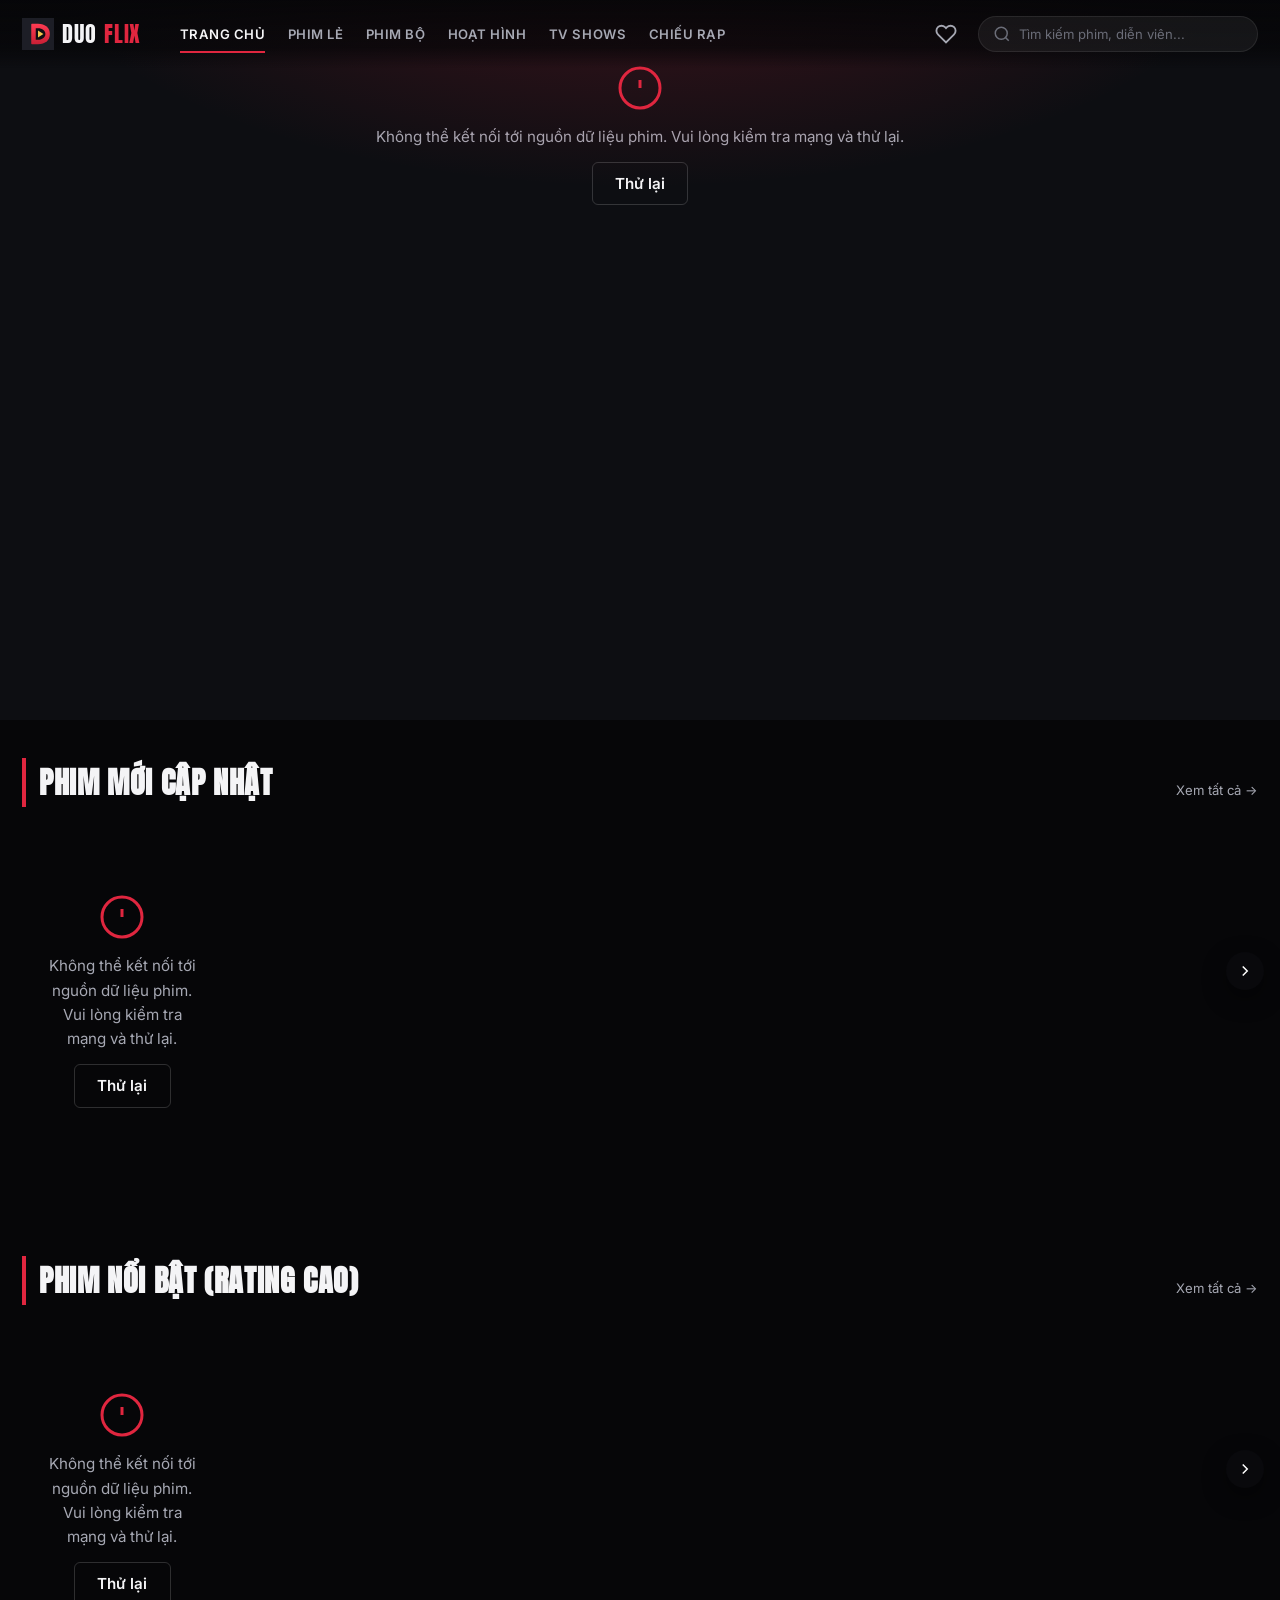
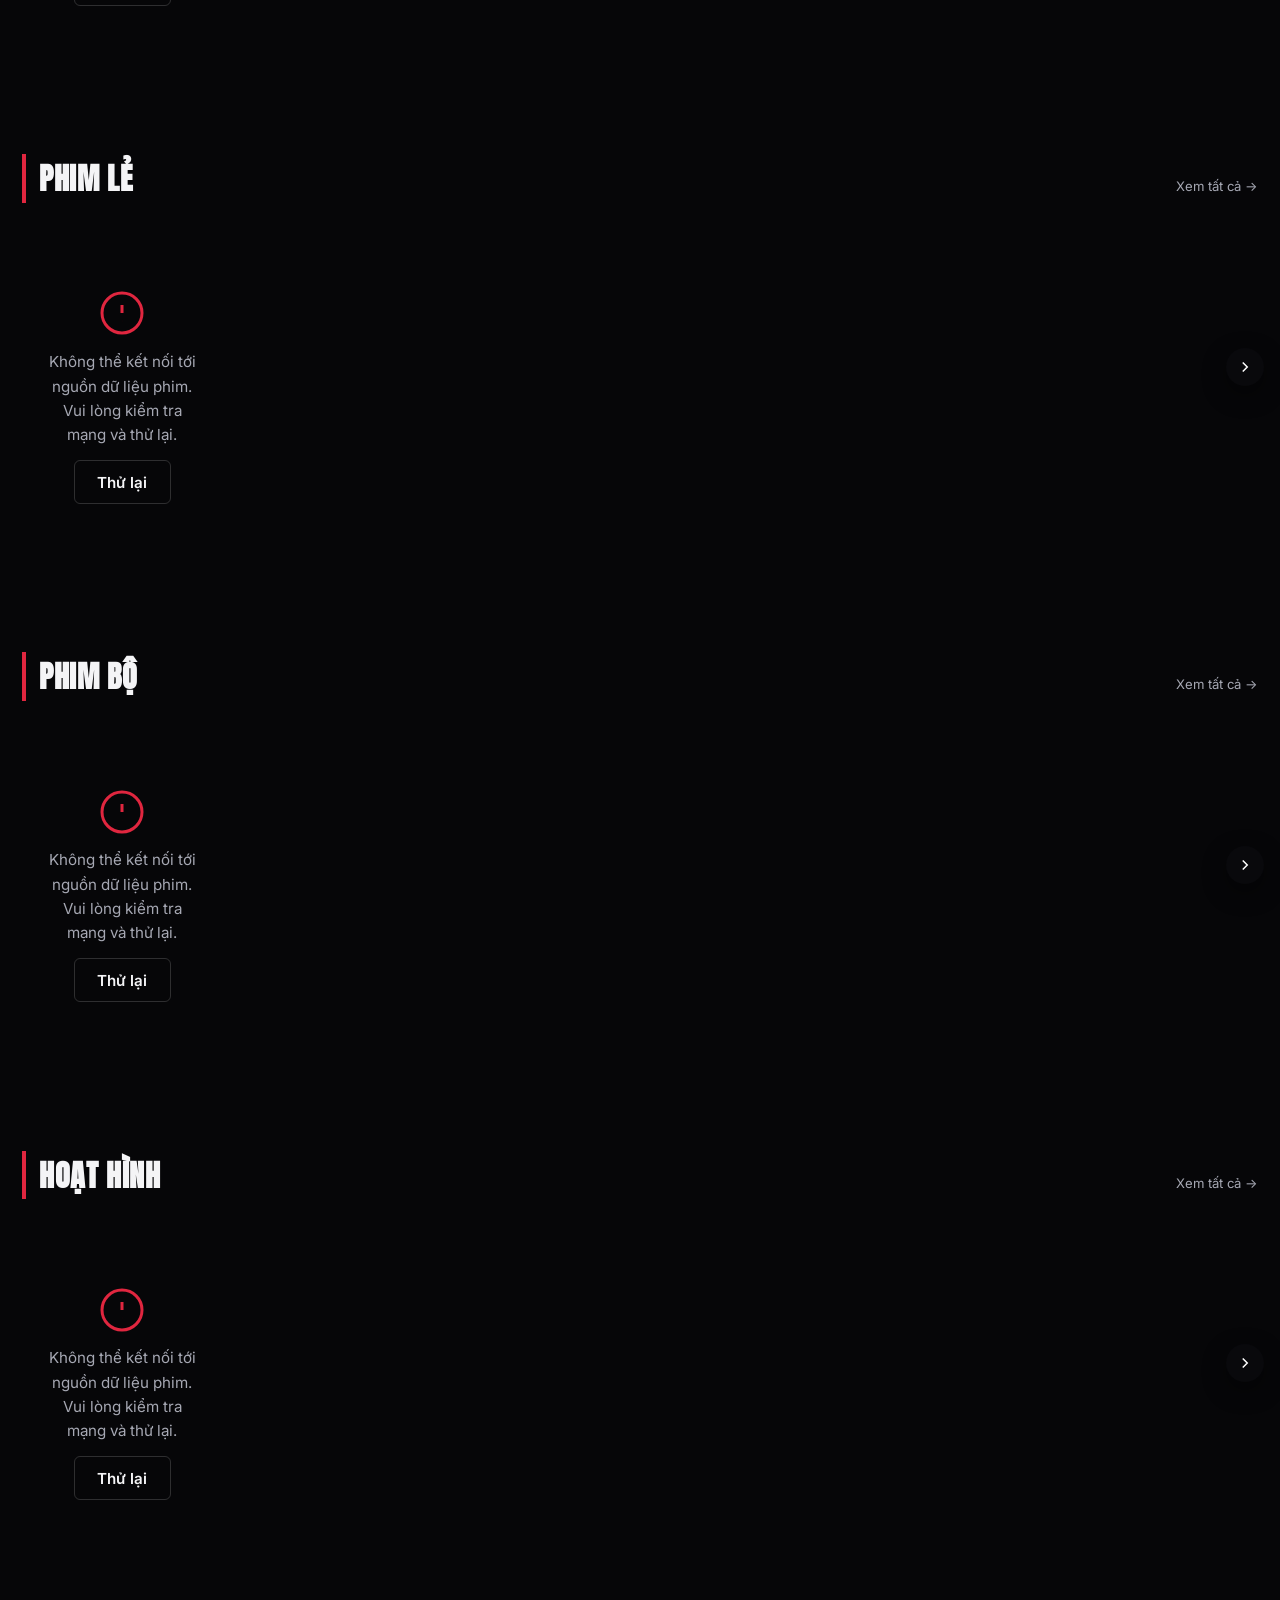
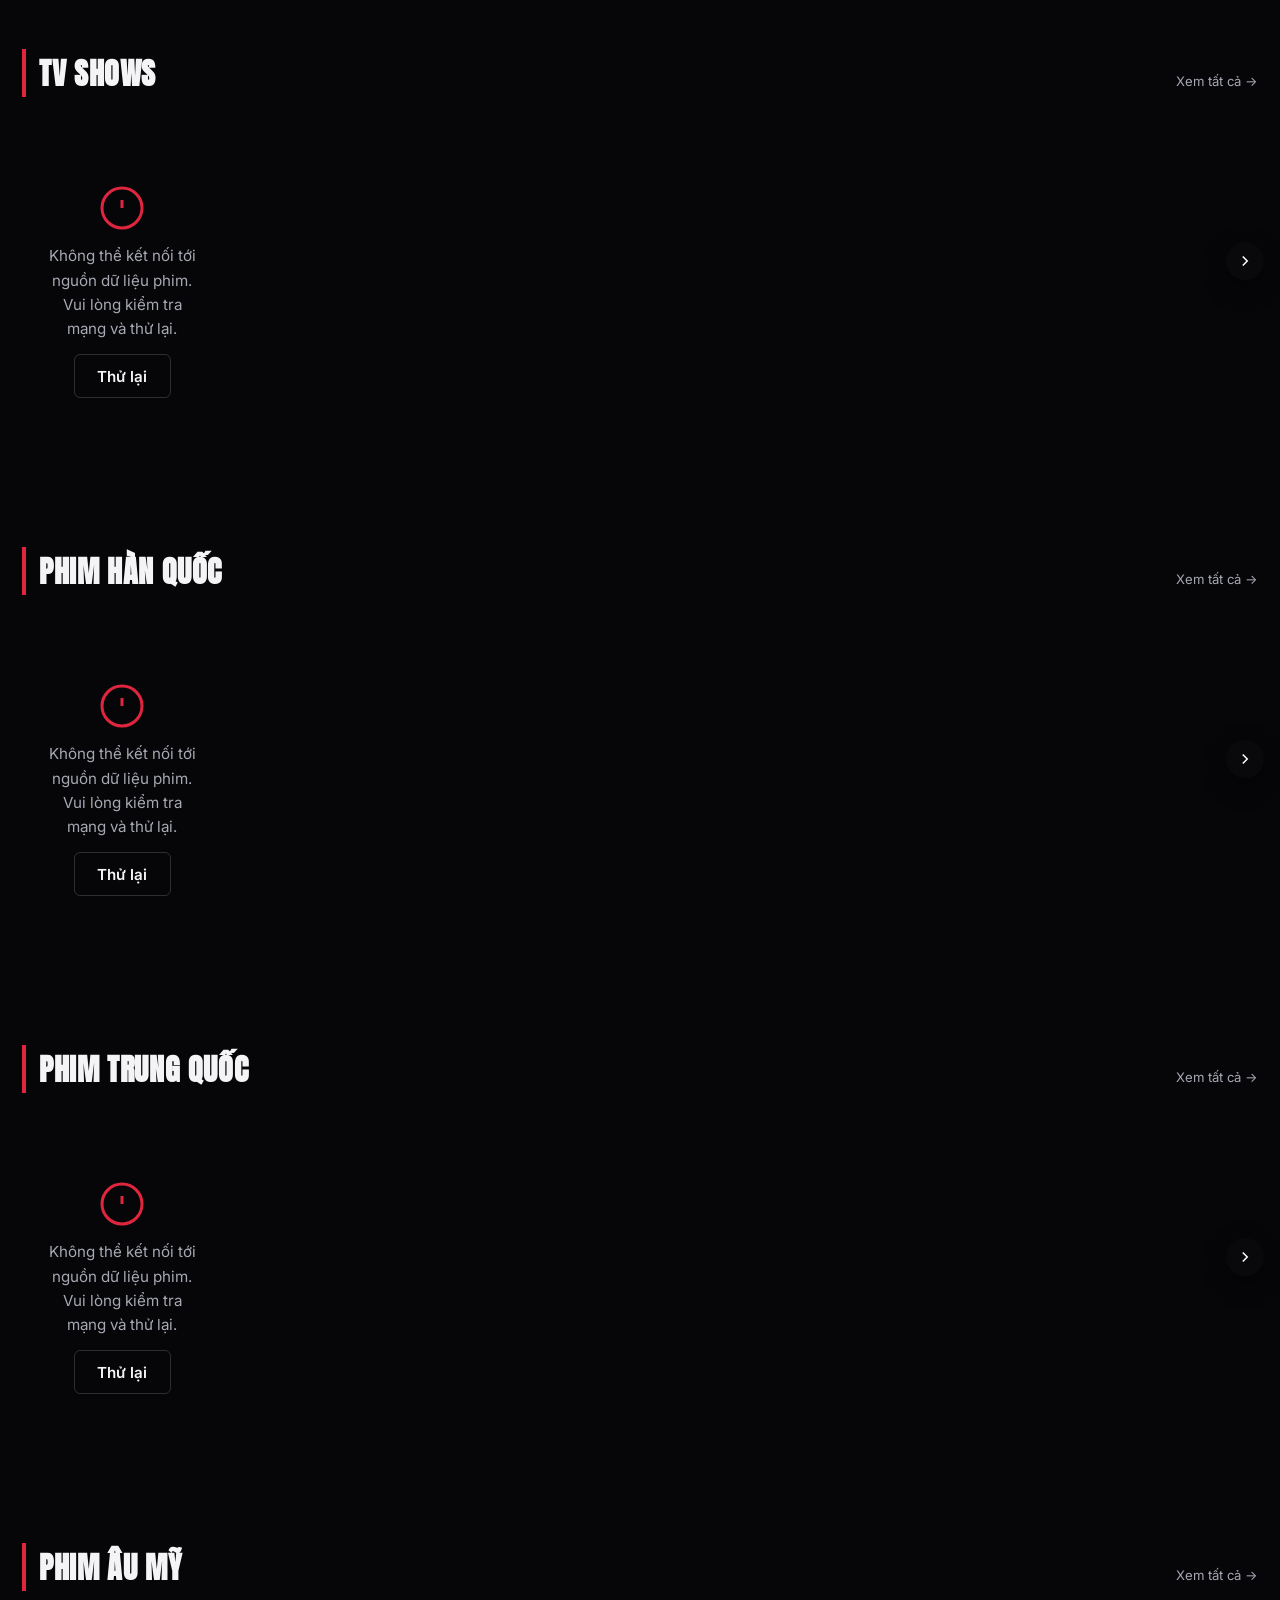
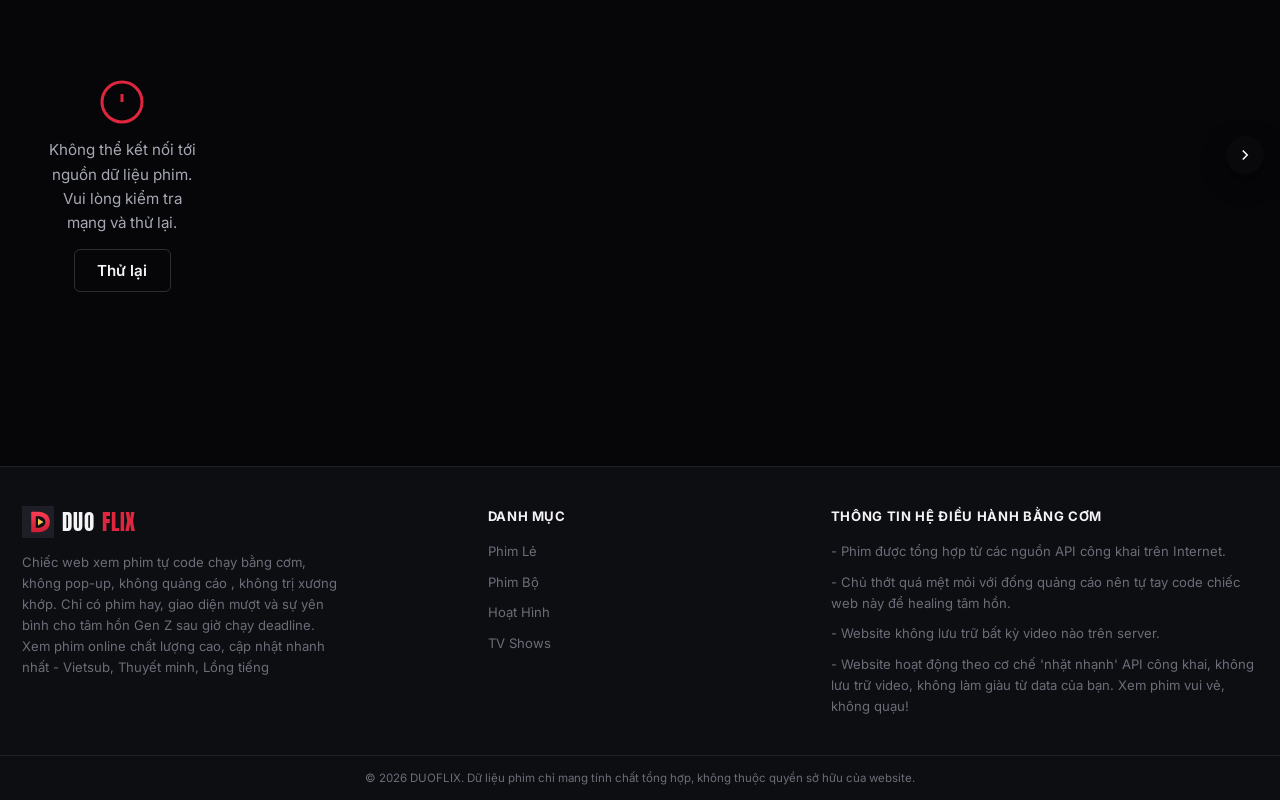
==== index.html @ 11ab80be "feature: thêm mục phim đang xem dở ở trang yêu thích" ====
<!DOCTYPE html>
<html lang="vi">
<head>
  <meta charset="UTF-8" />
  <meta name="viewport" content="width=device-width, initial-scale=1.0" />
  <title>Duoflix - Xem Phim Không Quảng Cáo | Nơi Trú Ẩn Của Con Dân Hướng Nội | duoflix</title>
  <meta name="description" content="Chiếc web xem phim tự code chạy bằng cơm, không pop-up, không quảng cáo, duoflix, không trị xương khớp. Chỉ có phim hay, giao diện mượt và sự yên bình cho tâm hồn Gen Z sau giờ chạy deadline. Xem phim online miễn phí, cập nhật nhanh nhất: phim mới, phim chiếu rạp, phim bộ, phim lẻ, hoạt hình - Vietsub, Thuyết minh, Lồng tiếng full HD." />
  <meta name="robots" content="index, follow" />

  <!-- ===== Favicon & App Icons ===== -->
  <link rel="icon" href="assets/favicon.ico" sizes="any" />
  <link rel="icon" type="image/png" sizes="16x16" href="assets/favicon-16x16.png" />
  <link rel="icon" type="image/png" sizes="32x32" href="assets/favicon-32x32.png" />
  <link rel="icon" type="image/png" sizes="48x48" href="assets/favicon-48x48.png" />
  <link rel="icon" type="image/png" sizes="96x96" href="assets/favicon-96x96.png" />
  <link rel="apple-touch-icon" sizes="180x180" href="assets/favicon-180x180.png" />
  <link rel="mask-icon" href="assets/safari-pinned-tab.svg" color="#e0263f" />
  <link rel="manifest" href="assets/site.webmanifest" />
  <meta name="theme-color" content="#060608" />

  <!-- ===== Open Graph / SEO xã hội ===== -->
  <meta property="og:title" content="Duoflix - Xem Phim Online Chất Lượng Cao" />
  <meta property="og:description" content="Cập nhật phim mới nhất, phim chiếu rạp, phim bộ, phim lẻ, hoạt hình mỗi ngày." />
  <meta property="og:type" content="website" />
  <meta property="og:image" content="assets/ogp-image.png" />
  <meta property="og:image:width" content="1200" />
  <meta property="og:image:height" content="630" />
  <meta property="og:locale" content="vi_VN" />
  <meta property="og:site_name" content="Duoflix" />

  <!-- ===== Twitter Card ===== -->
  <meta name="twitter:card" content="summary_large_image" />
  <meta name="twitter:title" content="Duoflix - Xem Phim Online Chất Lượng Cao" />
  <meta name="twitter:description" content="Cập nhật phim mới nhất, phim chiếu rạp, phim bộ, phim lẻ, hoạt hình mỗi ngày." />
  <meta name="twitter:image" content="assets/ogp-image.png" />

  <link rel="preconnect" href="https://fonts.googleapis.com" />
  <link rel="preconnect" href="https://fonts.gstatic.com" crossorigin />
  <link href="https://fonts.googleapis.com/css2?family=Anton&family=Inter:wght@400;500;600;700;800&display=swap" rel="stylesheet" />

  <link rel="stylesheet" href="css/tokens.css" />
  <link rel="stylesheet" href="css/base.css" />
  <link rel="stylesheet" href="css/header.css" />
  <link rel="stylesheet" href="css/hero.css" />
  <link rel="stylesheet" href="css/movie-card.css" />
  <link rel="stylesheet" href="css/footer.css" />
</head>
<body>
  <script src="js/pageTransition.js"></script>

  <div id="site-header"></div>

  <main>
    <section id="hero-slider" class="hero-slider" aria-label="Phim nổi bật"></section>

    <div class="container">
      <section class="section" id="row-continue"></section>
      <section class="section" id="row-newest"></section>
      <section class="section" id="row-hot"></section>
      <section class="section" id="row-single"></section>
      <section class="section" id="row-series"></section>
      <section class="section" id="row-anime"></section>
      <section class="section" id="row-tvshows"></section>
      <section class="section" id="row-country-0"></section>
      <section class="section" id="row-country-1"></section>
      <section class="section" id="row-country-2"></section>
    </div>
  </main>

  <div id="site-footer"></div>

  <button id="scroll-top-btn" class="scroll-top-btn" aria-label="Lên đầu trang" hidden>
    <svg class="scroll-top-ring" viewBox="0 0 44 44">
        <circle class="scroll-top-ring-bg" cx="22" cy="22" r="19"></circle>
        <circle class="scroll-top-ring-fill" cx="22" cy="22" r="19"></circle>
    </svg>
    <span class="scroll-top-arrow">
        <svg width="16" height="16" viewBox="0 0 24 24" fill="none" stroke="currentColor" stroke-width="2.5"><line x1="12" y1="19" x2="12" y2="5"></line><polyline points="5 12 12 5 19 12"></polyline></svg>
    </span>
    <span class="scroll-top-percent" id="scroll-top-percent">0%</span>
  </button>

  <!-- Config & Services -->
  <script src="js/config.js"></script>
  <script src="js/utils.js"></script>
  <script src="js/services/httpClient.js"></script>
  <script src="js/services/movieService.js"></script>
  <script src="js/services/storageService.js"></script>

  <!-- Components -->
  <script src="js/components/header.js"></script>
  <script src="js/components/footer.js"></script>
  <script src="js/components/movieCard.js"></script>
  <script src="js/components/movieRow.js"></script>
  <script src="js/components/continueWatchingRow.js"></script>
  <script src="js/components/heroSlider.js"></script>

  <!-- Page logic -->
  <script src="js/pages/homeHelpers.js"></script>
  <script src="js/pages/home.js"></script>
  <script src="js/scrollTop.js"></script>
  
</body>
</html>
---- css/tokens.css ----
/* ============================================================
   DESIGN TOKENS — Bảng màu & Typography trung tâm
   ============================================================
   Phong cách: "Rạp chiếu lúc tắt đèn" — đen tuyền sâu, ánh đèn
   chiếu đỏ rượu, điểm nhấn vàng neon dùng thật tiết kiệm cho
   trạng thái "đang phát / đang nổi bật" để tạo cảm giác khác biệt
   với mô-típ Netflix đỏ-đen thuần.
   ============================================================ */

:root {
  /* ---------- Màu nền (Đen / Xám đậm) ---------- */
  --bg-void: #060608;          /* đen tuyền nhất, dùng cho <body> */
  --bg-base: #0d0e12;          /* nền chính các section */
  --bg-surface: #15161c;       /* nền card, panel */
  --bg-surface-2: #1d1e26;     /* nền hover / nested panel */
  --bg-elevated: #23242e;      /* modal, dropdown */

  /* ---------- Màu điểm nhấn ---------- */
  --accent-red: #e0263f;       /* đỏ rượu — CTA chính, badge, active */
  --accent-red-dim: #8c1626;   /* đỏ trầm dùng cho border/hover nhẹ */
  --accent-gold: #f3c44d;      /* vàng neon — rating, "đang phát", hover chữ */
  --accent-gold-dim: #a4842f;

  /* ---------- Văn bản ---------- */
  --text-primary: #f4f4f6;
  --text-secondary: #a6a8b3;
  --text-tertiary: #6b6d78;
  --text-on-accent: #0d0e12;

  /* ---------- Đường viền / chia tách ---------- */
  --border-subtle: rgba(255, 255, 255, 0.08);
  --border-strong: rgba(255, 255, 255, 0.16);

  /* ---------- Gradient tín hiệu (vignette rạp chiếu) ---------- */
  --gradient-spotlight: radial-gradient(ellipse 80% 60% at 50% -10%, rgba(224, 38, 63, 0.25), transparent 60%);
  --gradient-fade-bottom: linear-gradient(180deg, transparent 0%, var(--bg-void) 95%);
  --gradient-fade-left: linear-gradient(90deg, var(--bg-void) 0%, transparent 60%);
  --gradient-card-overlay: linear-gradient(180deg, transparent 40%, rgba(0, 0, 0, 0.92) 100%);

  /* ---------- Typography ---------- */
  --font-display: "Anton", "Oswald", sans-serif;     /* tiêu đề lớn, kiểu poster rạp */
  --font-body: "Inter", -apple-system, sans-serif;    /* nội dung, UI */

  --fs-h1: clamp(2.2rem, 6vw, 4rem);
  --fs-h2: clamp(1.4rem, 3vw, 1.9rem);
  --fs-h3: 1.125rem;
  --fs-body: 0.95rem;
  --fs-small: 0.82rem;
  --fs-tiny: 0.72rem;

  /* ---------- Bo góc & khoảng cách ---------- */
  --radius-sm: 6px;
  --radius-md: 10px;
  --radius-lg: 16px;
  --radius-pill: 999px;

  --space-xs: 0.4rem;
  --space-sm: 0.8rem;
  --space-md: 1.4rem;
  --space-lg: 2.4rem;
  --space-xl: 4rem;

  /* ---------- Layout ---------- */
  --container-max: 1400px;
  --header-height: 68px;

  /* ---------- Hiệu ứng ---------- */
  --transition-fast: 0.18s ease;
  --transition-base: 0.3s cubic-bezier(0.4, 0, 0.2, 1);
  --shadow-card: 0 8px 24px rgba(0, 0, 0, 0.45);
  --shadow-glow-red: 0 0 24px rgba(224, 38, 63, 0.35);
  --shadow-glow-gold: 0 0 18px rgba(243, 196, 77, 0.3);

  --z-header: 100;
  --z-suggest: 90;
  --z-modal: 200;
  --z-toast: 300;
}

@media (prefers-reduced-motion: reduce) {
  *, *::before, *::after {
    animation-duration: 0.001ms !important;
    animation-iteration-count: 1 !important;
    transition-duration: 0.001ms !important;
    scroll-behavior: auto !important;
  }
}
---- css/base.css ----
/* ============================================================
   RESET & BASE STYLES
   ============================================================ */

*, *::before, *::after {
  box-sizing: border-box;
  margin: 0;
  padding: 0;
}

html {
  scroll-behavior: smooth;
  -webkit-text-size-adjust: 100%;
}

body {
  background: var(--bg-void);
  color: var(--text-primary);
  font-family: var(--font-body);
  font-size: var(--fs-body);
  line-height: 1.6;
  min-height: 100vh;
  overflow-x: hidden;
}

img {
  max-width: 100%;
  display: block;
  background: var(--bg-surface-2);
}

a {
  color: inherit;
  text-decoration: none;
}

button, input {
  font-family: inherit;
  border: none;
  background: none;
  color: inherit;
}

button {
  cursor: pointer;
}

ul, ol {
  list-style: none;
}

/* Focus visible — accessibility, không bỏ qua khi xây UI tối */
:focus-visible {
  outline: 2px solid var(--accent-gold);
  outline-offset: 2px;
  border-radius: var(--radius-sm);
}

/* Scrollbar tuỳ biến cho cảm giác "rạp chiếu" đồng bộ */
::-webkit-scrollbar {
  width: 10px;
  height: 10px;
}
::-webkit-scrollbar-track {
  background: var(--bg-base);
}
::-webkit-scrollbar-thumb {
  background: var(--bg-surface-2);
  border-radius: var(--radius-pill);
}
::-webkit-scrollbar-thumb:hover {
  background: var(--accent-red-dim);
}

.container {
  max-width: var(--container-max);
  margin: 0 auto;
  padding: 0 var(--space-md);
}

.section {
  padding: var(--space-lg) 0;
}

.section-head {
  display: flex;
  align-items: baseline;
  justify-content: space-between;
  margin-bottom: var(--space-md);
  gap: var(--space-sm);
}

.section-title {
  font-family: var(--font-display);
  font-size: var(--fs-h2);
  letter-spacing: 0.02em;
  text-transform: uppercase;
  position: relative;
  padding-left: var(--space-sm);
  border-left: 4px solid var(--accent-red);
}

.section-link {
  font-size: var(--fs-small);
  color: var(--text-secondary);
  white-space: nowrap;
  transition: color var(--transition-fast);
}
.section-link:hover {
  color: var(--accent-gold);
}

/* ---------- Buttons ---------- */
.btn {
  display: inline-flex;
  align-items: center;
  justify-content: center;
  gap: 0.5rem;
  padding: 0.7rem 1.4rem;
  border-radius: var(--radius-sm);
  font-weight: 600;
  font-size: var(--fs-body);
  cursor: pointer;
  transition: var(--transition-fast);
  white-space: nowrap;
}

.btn-primary {
  background: var(--accent-red);
  color: #fff;
}
.btn-primary:hover {
  background: #c91f35;
  box-shadow: var(--shadow-glow-red);
  transform: translateY(-1px);
}

.btn-outline {
  background: transparent;
  border: 1px solid var(--border-strong);
  color: var(--text-primary);
}
.btn-outline:hover {
  border-color: var(--accent-gold);
  color: var(--accent-gold);
}

.btn-ghost {
  background: rgba(255, 255, 255, 0.08);
  color: var(--text-primary);
  backdrop-filter: blur(6px);
}
.btn-ghost:hover {
  background: rgba(255, 255, 255, 0.16);
}

.btn:disabled {
  opacity: 0.5;
  cursor: not-allowed;
  pointer-events: none;
}

/* ---------- Loading / Skeleton ---------- */
.skeleton-box {
  background: linear-gradient(
    100deg,
    var(--bg-surface) 30%,
    var(--bg-surface-2) 50%,
    var(--bg-surface) 70%
  );
  background-size: 200% 100%;
  animation: shimmer 1.5s infinite;
  border-radius: var(--radius-sm);
}

@keyframes shimmer {
  0% { background-position: 200% 0; }
  100% { background-position: -200% 0; }
}

.poster-skeleton {
  width: 100%;
  aspect-ratio: 2 / 3;
  border-radius: var(--radius-md);
  margin-bottom: var(--space-xs);
}

.text-skeleton {
  height: 0.85rem;
  margin-top: 0.4rem;
}

/* ---------- Empty / Error blocks ---------- */
.empty-block, .error-block {
  display: flex;
  flex-direction: column;
  align-items: center;
  justify-content: center;
  gap: var(--space-sm);
  padding: var(--space-xl) var(--space-md);
  color: var(--text-tertiary);
  text-align: center;
  grid-column: 1 / -1;
}
/* Thuộc tính [hidden] có độ ưu tiên CSS thấp hơn class selector nên bị
   "display: flex" ở trên đè mất - phải khai báo rõ lại ở đây để hidden
   thực sự ẩn được phần tử (áp dụng cho mọi nơi dùng .empty-block/.error-block). */
.empty-block[hidden], .error-block[hidden] {
  display: none;
}
.error-block svg { color: var(--accent-red); }
.error-block p, .empty-block p { color: var(--text-secondary); }

/* ---------- Toast ---------- */
#toast-container {
  position: fixed;
  bottom: var(--space-md);
  right: var(--space-md);
  z-index: var(--z-toast);
  display: flex;
  flex-direction: column;
  gap: 0.5rem;
}
.toast {
  background: var(--bg-elevated);
  border: 1px solid var(--border-subtle);
  border-left: 3px solid var(--accent-red);
  padding: 0.8rem 1.2rem;
  border-radius: var(--radius-sm);
  font-size: var(--fs-small);
  box-shadow: var(--shadow-card);
  opacity: 0;
  transform: translateX(20px);
  transition: var(--transition-base);
}
.toast.show {
  opacity: 1;
  transform: translateX(0);
}
.toast-success { border-left-color: var(--accent-gold); }

/* ---------- Visually hidden (a11y) ---------- */
.sr-only {
  position: absolute;
  width: 1px;
  height: 1px;
  overflow: hidden;
  clip: rect(0 0 0 0);
}

/* ---------- Page transition (fade nhẹ khi chuyển trang) ---------- */
body {
  animation: pageFadeIn 0.25s ease;
}
@keyframes pageFadeIn {
  from { opacity: 0; }
  to { opacity: 1; }
}
/* Lớp phủ fade-out trước khi điều hướng sang trang khác, do page-transition.js điều khiển */
.page-exit-overlay {
  position: fixed;
  inset: 0;
  background: var(--bg-void);
  z-index: 9999;
  opacity: 0;
  pointer-events: none;
  transition: opacity 0.18s ease;
}
.page-exit-overlay.active {
  opacity: 1;
  pointer-events: all;
}
---- css/header.css ----
/* ============================================================
   HEADER & NAVIGATION
   ============================================================ */

.header {
  position: fixed;
  top: 0;
  left: 0;
  right: 0;
  z-index: var(--z-header);
  height: var(--header-height);
  display: flex;
  align-items: center;
  background: linear-gradient(180deg, rgba(6, 6, 8, 0.95) 0%, rgba(6, 6, 8, 0.7) 70%, transparent 100%);
  transition: background var(--transition-base), box-shadow var(--transition-base);
}

.header.scrolled {
  background: rgba(10, 10, 14, 0.72);
  backdrop-filter: blur(18px) saturate(140%);
  -webkit-backdrop-filter: blur(18px) saturate(140%);
  box-shadow: 0 4px 30px rgba(0, 0, 0, 0.45);
  border-bottom: 1px solid rgba(255, 255, 255, 0.08);
}
/* Viền sáng mỏng phía trên tạo cảm giác "mặt kính" có độ dày */
.header.scrolled::after {
  content: "";
  position: absolute;
  top: 0; left: 0; right: 0;
  height: 1px;
  background: linear-gradient(90deg, transparent, rgba(255,255,255,0.25) 50%, transparent);
}

.header-inner {
  width: 100%;
  max-width: var(--container-max);
  margin: 0 auto;
  padding: 0 var(--space-md);
  display: flex;
  align-items: center;
  gap: var(--space-lg);
}

.logo {
  font-family: var(--font-display);
  font-size: 1.4rem;
  letter-spacing: 0.03em;
  flex-shrink: 0;
  display: flex;
  align-items: center;
  gap: 0.5rem;
}
.logo-icon {
  width: 32px;
  height: 32px;
  flex-shrink: 0;
  transition: transform var(--transition-fast);
}
.logo:hover .logo-icon {
  transform: scale(1.06);
}
.logo-main { color: var(--text-primary); }
.logo-accent { color: var(--accent-red); }

.nav-desktop {
  display: flex;
  gap: var(--space-md);
  flex: 1;
}
.nav-desktop a {
  font-size: var(--fs-small);
  font-weight: 600;
  color: var(--text-secondary);
  text-transform: uppercase;
  letter-spacing: 0.04em;
  position: relative;
  padding: 0.4rem 0;
  transition: color var(--transition-fast);
}
.nav-desktop a::after {
  content: "";
  position: absolute;
  bottom: -2px; left: 0;
  width: 0; height: 2px;
  background: var(--accent-red);
  transition: width var(--transition-fast);
}
.nav-desktop a:hover,
.nav-desktop a.active {
  color: var(--text-primary);
}
.nav-desktop a:hover::after,
.nav-desktop a.active::after {
  width: 100%;
}

.header-actions {
  display: flex;
  align-items: center;
  gap: var(--space-sm);
  margin-left: auto;
}

/* ---------- Favorite nav icon ---------- */
.favorite-nav-link {
  display: flex;
  align-items: center;
  justify-content: center;
  width: 38px;
  height: 38px;
  border-radius: 50%;
  color: var(--text-secondary);
  flex-shrink: 0;
  transition: var(--transition-fast);
}
.favorite-nav-link:hover {
  color: var(--accent-red);
  background: rgba(224, 38, 63, 0.1);
}

/* ---------- Search Box ---------- */
.search-box {
  position: relative;
  display: flex;
  align-items: center;
  width: 280px;
  background: rgba(255, 255, 255, 0.06);
  border: 1px solid var(--border-subtle);
  border-radius: var(--radius-pill);
  padding: 0.5rem 0.9rem;
  transition: var(--transition-fast);
}
.search-box:focus-within {
  border-color: var(--accent-red);
  background: rgba(255, 255, 255, 0.09);
  box-shadow: 0 0 0 3px rgba(224, 38, 63, 0.15);
}
.search-icon {
  color: var(--text-tertiary);
  flex-shrink: 0;
  margin-right: 0.5rem;
}
.search-box input {
  flex: 1;
  font-size: var(--fs-small);
  color: var(--text-primary);
  min-width: 0;
}
.search-box input::placeholder {
  color: var(--text-tertiary);
}
.search-clear {
  font-size: 1.2rem;
  color: var(--text-tertiary);
  line-height: 1;
  padding: 0 0.2rem;
}
.search-clear:hover { color: var(--text-primary); }

.search-suggest {
  position: absolute;
  top: calc(100% + 10px);
  right: 0;
  width: 360px;
  max-height: 70vh;
  overflow-y: auto;
  background: var(--bg-elevated);
  border: 1px solid var(--border-subtle);
  border-radius: var(--radius-md);
  box-shadow: var(--shadow-card);
  z-index: var(--z-suggest);
  animation: fadeSlideDown 0.18s ease;
}
@keyframes fadeSlideDown {
  from { opacity: 0; transform: translateY(-6px); }
  to { opacity: 1; transform: translateY(0); }
}

.suggest-item {
  display: flex;
  gap: 0.8rem;
  padding: 0.6rem 0.8rem;
  transition: background var(--transition-fast);
}
.suggest-item:hover { background: var(--bg-surface-2); }
.suggest-item img {
  width: 46px;
  height: 64px;
  object-fit: cover;
  border-radius: var(--radius-sm);
  flex-shrink: 0;
}
.suggest-title {
  font-size: var(--fs-small);
  font-weight: 600;
  color: var(--text-primary);
  display: -webkit-box;
  -webkit-line-clamp: 2;
  -webkit-box-orient: vertical;
  overflow: hidden;
}
.suggest-sub {
  font-size: var(--fs-tiny);
  color: var(--text-tertiary);
  margin-top: 0.2rem;
}
.suggest-loading, .suggest-empty {
  padding: 1.2rem;
  text-align: center;
  font-size: var(--fs-small);
  color: var(--text-tertiary);
}
.suggest-viewall {
  display: block;
  text-align: center;
  padding: 0.7rem;
  font-size: var(--fs-small);
  font-weight: 600;
  color: var(--accent-gold);
  border-top: 1px solid var(--border-subtle);
}
.suggest-viewall:hover { background: var(--bg-surface-2); }

/* ---------- Mobile menu toggle ---------- */
.menu-toggle {
  display: none;
  color: var(--text-primary);
  padding: 0.3rem;
}

.nav-mobile {
  display: none;
}

/* ============================================================
   RESPONSIVE — Header
   ============================================================ */
@media (max-width: 900px) {
  .nav-desktop { display: none; }
  .menu-toggle { display: flex; }
  .search-box { width: 200px; }
}

@media (max-width: 600px) {
  .search-box { width: 150px; }
  .logo { font-size: 1.15rem; }
  .header-inner { gap: var(--space-sm); }

  .nav-mobile {
    position: fixed;
    top: var(--header-height);
    left: 0;
    right: 0;
    background: rgba(10, 10, 13, 0.98);
    backdrop-filter: blur(10px);
    border-bottom: 1px solid var(--border-subtle);
    flex-direction: column;
    max-height: 0;
    overflow: hidden;
    transition: max-height var(--transition-base);
  }
  .nav-mobile.open {
    display: flex;
    max-height: 70vh;
    overflow-y: auto;
  }
  .nav-mobile a {
    padding: 0.9rem var(--space-md);
    border-bottom: 1px solid var(--border-subtle);
    font-size: var(--fs-body);
    font-weight: 600;
    color: var(--text-secondary);
  }
  .nav-mobile a:hover { color: var(--accent-gold); background: var(--bg-surface); }

  .search-suggest {
    position: fixed;
    top: var(--header-height);
    left: var(--space-sm);
    right: var(--space-sm);
    width: auto;
  }
}
---- css/hero.css ----
/* ============================================================
   HERO SLIDER — "Ánh đèn rạp chiếu"
   ============================================================
   Signature element của trang chủ: slider toàn màn hình với
   vignette đỏ rượu chiếu từ trên xuống mô phỏng đèn máy chiếu,
   poster phim làm nền mờ, thông tin phim nổi bật ở dưới-trái.
   ============================================================ */

.hero-slider {
  position: relative;
  width: 100%;
  height: min(86vh, 720px);
  min-height: 420px;
  overflow: hidden;
  background: var(--bg-base);
}

.hero-slider::before {
  content: "";
  position: absolute;
  inset: 0;
  background: var(--gradient-spotlight);
  z-index: 2;
  pointer-events: none;
}

.hero-slides {
  position: relative;
  width: 100%;
  height: 100%;
}

.hero-slide {
  position: absolute;
  inset: 0;
  opacity: 0;
  visibility: hidden;
  transition: opacity 0.8s ease;
}
.hero-slide.active {
  opacity: 1;
  visibility: visible;
  z-index: 1;
}

.hero-slide-bg {
  position: absolute;
  inset: 0;
  background-size: cover;
  background-position: center 20%;
  transform: scale(1.05);
  filter: brightness(0.55);
}

.hero-slide::after {
  content: "";
  position: absolute;
  inset: 0;
  background:
    linear-gradient(180deg, rgba(6,6,8,0.1) 0%, rgba(6,6,8,0.55) 55%, var(--bg-void) 100%),
    linear-gradient(90deg, rgba(6,6,8,0.85) 0%, transparent 55%);
}

.hero-slide-content {
  position: relative;
  z-index: 3;
  max-width: var(--container-max);
  height: 100%;
  margin: 0 auto;
  padding: 0 var(--space-md);
  display: flex;
  flex-direction: column;
  justify-content: flex-end;
  padding-bottom: var(--space-xl);
}

.hero-tag {
  display: inline-flex;
  align-items: center;
  gap: 0.4rem;
  background: var(--accent-red);
  color: #fff;
  font-size: var(--fs-tiny);
  font-weight: 700;
  text-transform: uppercase;
  letter-spacing: 0.06em;
  padding: 0.3rem 0.8rem;
  border-radius: var(--radius-pill);
  margin-bottom: var(--space-sm);
  width: fit-content;
}

.hero-title {
  font-family: var(--font-display);
  font-size: clamp(1.8rem, 5vw, 3.4rem);
  line-height: 1.05;
  text-transform: uppercase;
  letter-spacing: 0.01em;
  max-width: 720px;
  text-shadow: 0 4px 24px rgba(0,0,0,0.6);
}

.hero-meta {
  display: flex;
  align-items: center;
  gap: 0.7rem;
  margin: var(--space-sm) 0;
  font-size: var(--fs-small);
  color: var(--text-secondary);
  flex-wrap: wrap;
}
.hero-meta .rating {
  display: inline-flex;
  align-items: center;
  gap: 0.3rem;
  color: var(--accent-gold);
  font-weight: 700;
}
.hero-meta .dot { color: var(--text-tertiary); }

.hero-desc {
  max-width: 560px;
  color: var(--text-secondary);
  font-size: var(--fs-body);
  display: -webkit-box;
  -webkit-line-clamp: 3;
  -webkit-box-orient: vertical;
  overflow: hidden;
  margin-bottom: var(--space-md);
}

.hero-actions {
  display: flex;
  gap: 0.8rem;
}

.hero-actions .btn svg { flex-shrink: 0; }

/* ---------- Dots & Controls ---------- */
.hero-dots {
  position: absolute;
  bottom: var(--space-md);
  right: var(--space-md);
  z-index: 4;
  display: flex;
  gap: 0.5rem;
}
.hero-dot {
  width: 28px;
  height: 4px;
  border-radius: var(--radius-pill);
  background: rgba(255,255,255,0.25);
  transition: var(--transition-fast);
  cursor: pointer;
}
.hero-dot.active {
  background: var(--accent-red);
  width: 40px;
}

.hero-arrow {
  position: absolute;
  top: 50%;
  transform: translateY(-50%);
  z-index: 4;
  width: 44px;
  height: 44px;
  border-radius: 50%;
  background: rgba(0,0,0,0.4);
  color: #fff;
  display: flex;
  align-items: center;
  justify-content: center;
  transition: var(--transition-fast);
  backdrop-filter: blur(4px);
}
.hero-arrow:hover { background: var(--accent-red); }
.hero-arrow.prev { left: var(--space-sm); }
.hero-arrow.next { right: var(--space-sm); }

/* ---------- Hero Skeleton ---------- */
.hero-skeleton {
  position: absolute;
  inset: 0;
  display: flex;
  flex-direction: column;
  justify-content: flex-end;
  padding: 0 var(--space-md) var(--space-xl);
  max-width: var(--container-max);
  margin: 0 auto;
  gap: 0.8rem;
}

/* ============================================================
   RESPONSIVE — Hero
   ============================================================ */
@media (max-width: 768px) {
  .hero-slider { height: 78vh; min-height: 460px; }
  .hero-slide-content { padding-bottom: var(--space-lg); }
  .hero-desc { -webkit-line-clamp: 2; font-size: var(--fs-small); }
  .hero-arrow { display: none; }
  .hero-actions .btn span { display: inline; }
}

@media (max-width: 480px) {
  .hero-actions { flex-wrap: wrap; }
  .hero-actions .btn { flex: 1; min-width: 140px; }
}
---- css/movie-card.css ----
/* ============================================================
   MOVIE CARD & ROWS (carousel danh mục)
   ============================================================ */

.movie-row {
  position: relative;
}

.movie-row-track {
  display: grid;
  grid-auto-flow: column;
  grid-auto-columns: 200px;
  gap: var(--space-sm);
  overflow-x: auto;
  scroll-snap-type: x proximity;
  padding-bottom: 0.5rem;
  scrollbar-width: thin;
}

.movie-row-track::-webkit-scrollbar { height: 6px; }

/* Grid tĩnh dùng cho trang danh mục/lọc/tìm kiếm */
.movie-grid {
  display: grid;
  grid-template-columns: repeat(auto-fill, minmax(160px, 1fr));
  gap: var(--space-sm) var(--space-sm);
}

.movie-card {
  display: block;
  scroll-snap-align: start;
  color: var(--text-primary);
  transition: transform var(--transition-base);
}
.movie-row-track .movie-card { width: 200px; }

.movie-card:hover {
  transform: translateY(-6px);
}

.card-poster-wrap {
  position: relative;
  width: 100%;
  aspect-ratio: 2 / 3;
  border-radius: var(--radius-md);
  overflow: hidden;
  background: var(--bg-surface);
  box-shadow: var(--shadow-card);
}

.card-poster {
  width: 100%;
  height: 100%;
  object-fit: cover;
  transition: transform 0.5s ease, opacity 0.3s ease;
  opacity: 0;
}
.card-poster.loaded { opacity: 1; }
.movie-card:hover .card-poster {
  transform: scale(1.08);
}

.card-overlay {
  position: absolute;
  inset: 0;
  background: var(--gradient-card-overlay);
  display: flex;
  align-items: center;
  justify-content: center;
  opacity: 0;
  transition: opacity var(--transition-fast);
}
.movie-card:hover .card-overlay { opacity: 1; }

.card-play-btn {
  width: 48px;
  height: 48px;
  border-radius: 50%;
  background: var(--accent-red);
  color: #fff;
  display: flex;
  align-items: center;
  justify-content: center;
  transform: scale(0.7);
  transition: var(--transition-fast);
  box-shadow: var(--shadow-glow-red);
}
.movie-card:hover .card-play-btn { transform: scale(1); }

/* ---------- Thông tin nhanh khi hover (rating, năm, ngôn ngữ) ---------- */
.card-hover-meta {
  white-space: nowrap;
  overflow-x: auto;
  position: absolute;
  left: 0.7rem;
  right: 0.7rem;
  bottom: 0.6rem;
  display: flex;
  align-items: center;
  gap: 0.35rem;
  font-size: var(--fs-tiny);
  font-weight: 600;
  color: var(--text-secondary);
  opacity: 0;
  transform: translateY(6px);
  transition: opacity var(--transition-fast), transform var(--transition-fast);
}
.movie-card:hover .card-hover-meta {
  opacity: 1;
  transform: translateY(0);
}
.card-hover-rating {
  color: var(--accent-gold);
  font-weight: 700;
}
.card-hover-meta .dot { opacity: 0.6; }

.card-badges {
  position: absolute;
  top: 0.5rem;
  left: 0.5rem;
  right: 0.5rem;
  display: flex;
  justify-content: space-between;
  pointer-events: none;
}
.card-badge {
  font-size: var(--fs-tiny);
  font-weight: 700;
  padding: 0.15rem 0.5rem;
  border-radius: var(--radius-sm);
  text-transform: uppercase;
  backdrop-filter: blur(4px);
}
.badge-quality { background: rgba(224, 38, 63, 0.92); color: #fff; }
.badge-episode { background: rgba(0,0,0,0.7); color: var(--accent-gold); margin-left: auto; }

.card-info {
  padding-top: 0.6rem;
}
.card-title {
  font-size: var(--fs-small);
  font-weight: 700;
  color: var(--text-primary);
  display: -webkit-box;
  -webkit-line-clamp: 1;
  -webkit-box-orient: vertical;
  overflow: hidden;
}
.card-subtitle {
  font-size: var(--fs-tiny);
  color: var(--text-tertiary);
  margin-top: 0.15rem;
  display: -webkit-box;
  -webkit-line-clamp: 1;
  -webkit-box-orient: vertical;
  overflow: hidden;
}
.card-meta {
  display: flex;
  align-items: center;
  gap: 0.35rem;
  font-size: var(--fs-tiny);
  color: var(--text-tertiary);
  margin-top: 0.3rem;
}
.card-meta .dot { opacity: 0.5; }

/* Skeleton card riêng cho row/grid lúc loading */
.skeleton-card .card-info { padding-top: 0.6rem; }

/* ---------- Row navigation arrows (desktop) ---------- */
.row-nav-btn {
  position: absolute;
  top: 35%;
  width: 38px;
  height: 38px;
  border-radius: 50%;
  background: rgba(10,10,13,0.85);
  color: #fff;
  display: flex;
  align-items: center;
  justify-content: center;
  z-index: 5;
  box-shadow: var(--shadow-card);
  transition: var(--transition-fast);
}
.row-nav-btn:hover { background: var(--accent-red); }
.row-nav-btn[hidden] { display: none; }
.row-nav-btn.prev { left: -6px; }
.row-nav-btn.next { right: -6px; }

@media (max-width: 768px) {
  .row-nav-btn { display: none; }
  .movie-row-track { grid-auto-columns: 130px; }
  .movie-row-track .movie-card { width: 130px; }
  .movie-grid { grid-template-columns: repeat(auto-fill, minmax(120px, 1fr)); }
}

/* ---------- Continue Watching: progress bar + remove button ---------- */
.continue-progress-track {
  position: absolute;
  left: 0;
  right: 0;
  bottom: 0;
  height: 5px;
  background: rgba(255, 255, 255, 0.18);
}
.continue-progress-fill {
  height: 100%;
  background: var(--accent-red);
  box-shadow: 0 0 8px rgba(224, 38, 63, 0.6);
}

.continue-remove-btn {
  position: absolute;
  top: 0.4rem;
  right: 0.4rem;
  width: 24px;
  height: 24px;
  border-radius: 50%;
  background: rgba(6, 6, 8, 0.75);
  color: var(--text-secondary);
  display: flex;
  align-items: center;
  justify-content: center;
  opacity: 0;
  transition: var(--transition-fast);
  z-index: 3;
}
.movie-card:hover .continue-remove-btn {
  opacity: 1;
}
.continue-remove-btn:hover {
  background: var(--accent-red);
  color: #fff;
}
---- css/footer.css ----
/* ============================================================
   FOOTER
   ============================================================ */

.footer {
  background: var(--bg-base);
  border-top: 1px solid var(--border-subtle);
  margin-top: var(--space-xl);
}

.footer-inner {
  max-width: var(--container-max);
  margin: 0 auto;
  padding: var(--space-lg) var(--space-md);
  display: grid;
  grid-template-columns: 1.4fr 1fr 1.4fr;
  gap: var(--space-lg);
}

.footer-brand .logo { font-size: 1.3rem; }
.footer-desc {
  margin-top: 0.8rem;
  color: var(--text-tertiary);
  font-size: var(--fs-small);
  max-width: 320px;
  line-height: 1.6;
}

.footer-col { display: flex; flex-direction: column; gap: 0.6rem; }
.footer-col h4 {
  font-size: var(--fs-small);
  text-transform: uppercase;
  letter-spacing: 0.05em;
  color: var(--text-primary);
  margin-bottom: 0.3rem;
}
.footer-col a, .footer-col span {
  font-size: var(--fs-small);
  color: var(--text-tertiary);
}
.footer-col a:hover { color: var(--accent-gold); }

.footer-bottom {
  border-top: 1px solid var(--border-subtle);
  padding: var(--space-sm) var(--space-md);
  text-align: center;
}
.footer-bottom p {
  font-size: var(--fs-tiny);
  color: var(--text-tertiary);
  max-width: 800px;
  margin: 0 auto;
}

@media (max-width: 768px) {
  .footer-inner { grid-template-columns: 1fr; gap: var(--space-md); text-align: left; }
}
/* ============================================================
   SCROLL TOP BUTTON — vòng tròn % scroll + mũi tên lên đầu trang
   ============================================================ */

.scroll-top-btn {
  position: fixed;
  right: var(--space-md);
  bottom: var(--space-md);
  width: 52px;
  height: 52px;
  border-radius: 50%;
  background: var(--bg-elevated);
  box-shadow: var(--shadow-card);
  cursor: pointer;
  z-index: 80;
  display: flex;
  align-items: center;
  justify-content: center;
  opacity: 0;
  transform: translateY(12px) scale(0.9);
  transition: opacity var(--transition-base), transform var(--transition-base),
    background var(--transition-fast);
}

.scroll-top-btn.visible {
  opacity: 1;
  transform: translateY(0) scale(1);
}

.scroll-top-btn[hidden] {
  display: none;
}

.scroll-top-btn:hover {
  background: var(--bg-surface-2);
}

.scroll-top-ring {
  position: absolute;
  inset: 0;
  width: 100%;
  height: 100%;
  transform: rotate(-90deg);
}
.scroll-top-ring-bg,
.scroll-top-ring-fill {
  fill: none;
  stroke-width: 3;
  cx: 22;
  cy: 22;
  r: 19;
}
.scroll-top-ring-bg {
  stroke: var(--border-subtle);
}
.scroll-top-ring-fill {
  stroke: var(--accent-red);
  stroke-linecap: round;
  stroke-dasharray: 119.4;
  stroke-dashoffset: 119.4;
  transition: stroke-dashoffset 0.1s linear;
}

.scroll-top-arrow {
  display: flex;
  color: var(--text-primary);
  transition: opacity var(--transition-fast), transform var(--transition-fast);
}
.scroll-top-percent {
  position: absolute;
  font-size: var(--fs-tiny);
  font-weight: 700;
  color: var(--text-secondary);
  opacity: 0;
  transform: translateY(4px);
  transition: opacity var(--transition-fast), transform var(--transition-fast);
}

.scroll-top-btn:hover .scroll-top-arrow {
  opacity: 0;
  transform: translateY(-4px);
}
.scroll-top-btn:hover .scroll-top-percent {
  opacity: 1;
  transform: translateY(0);
  color: var(--accent-gold);
}

@media (max-width: 600px) {
  .scroll-top-btn {
    width: 44px;
    height: 44px;
    right: var(--space-sm);
    bottom: var(--space-sm);
  }
}
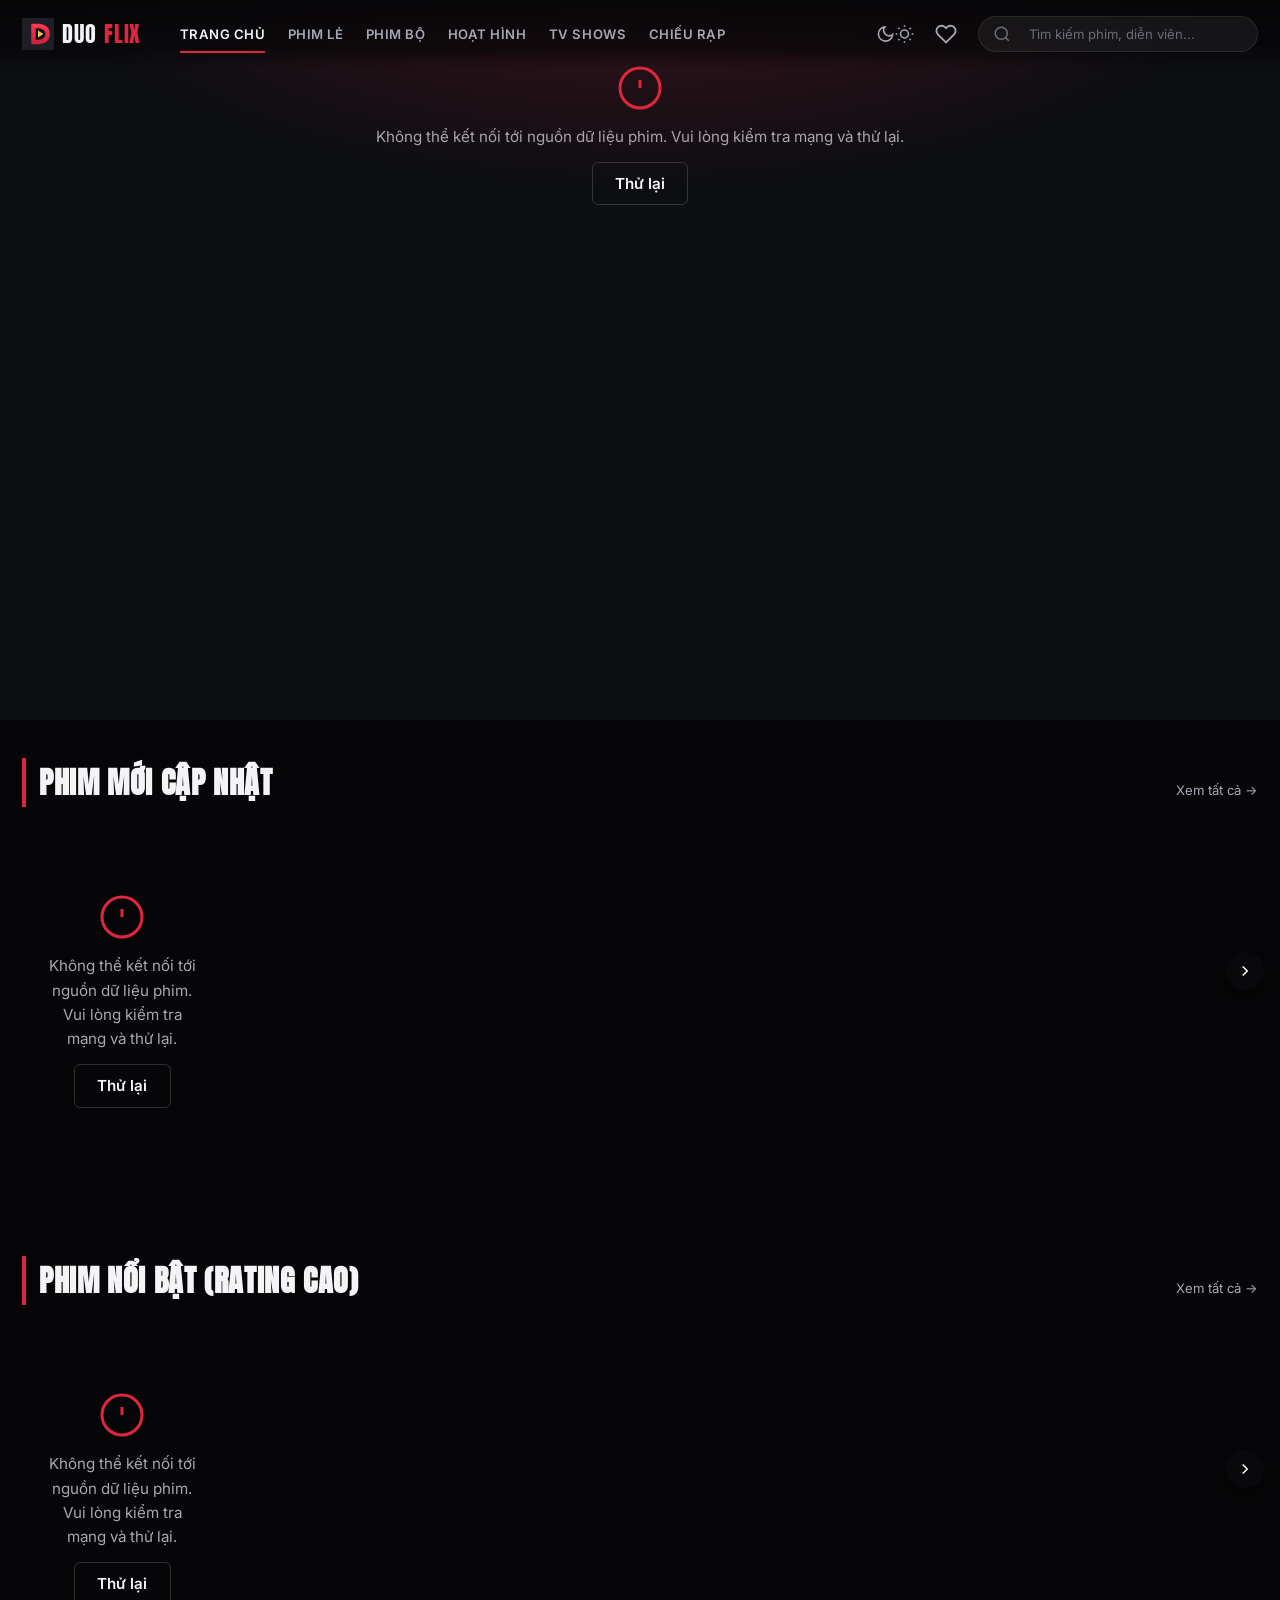
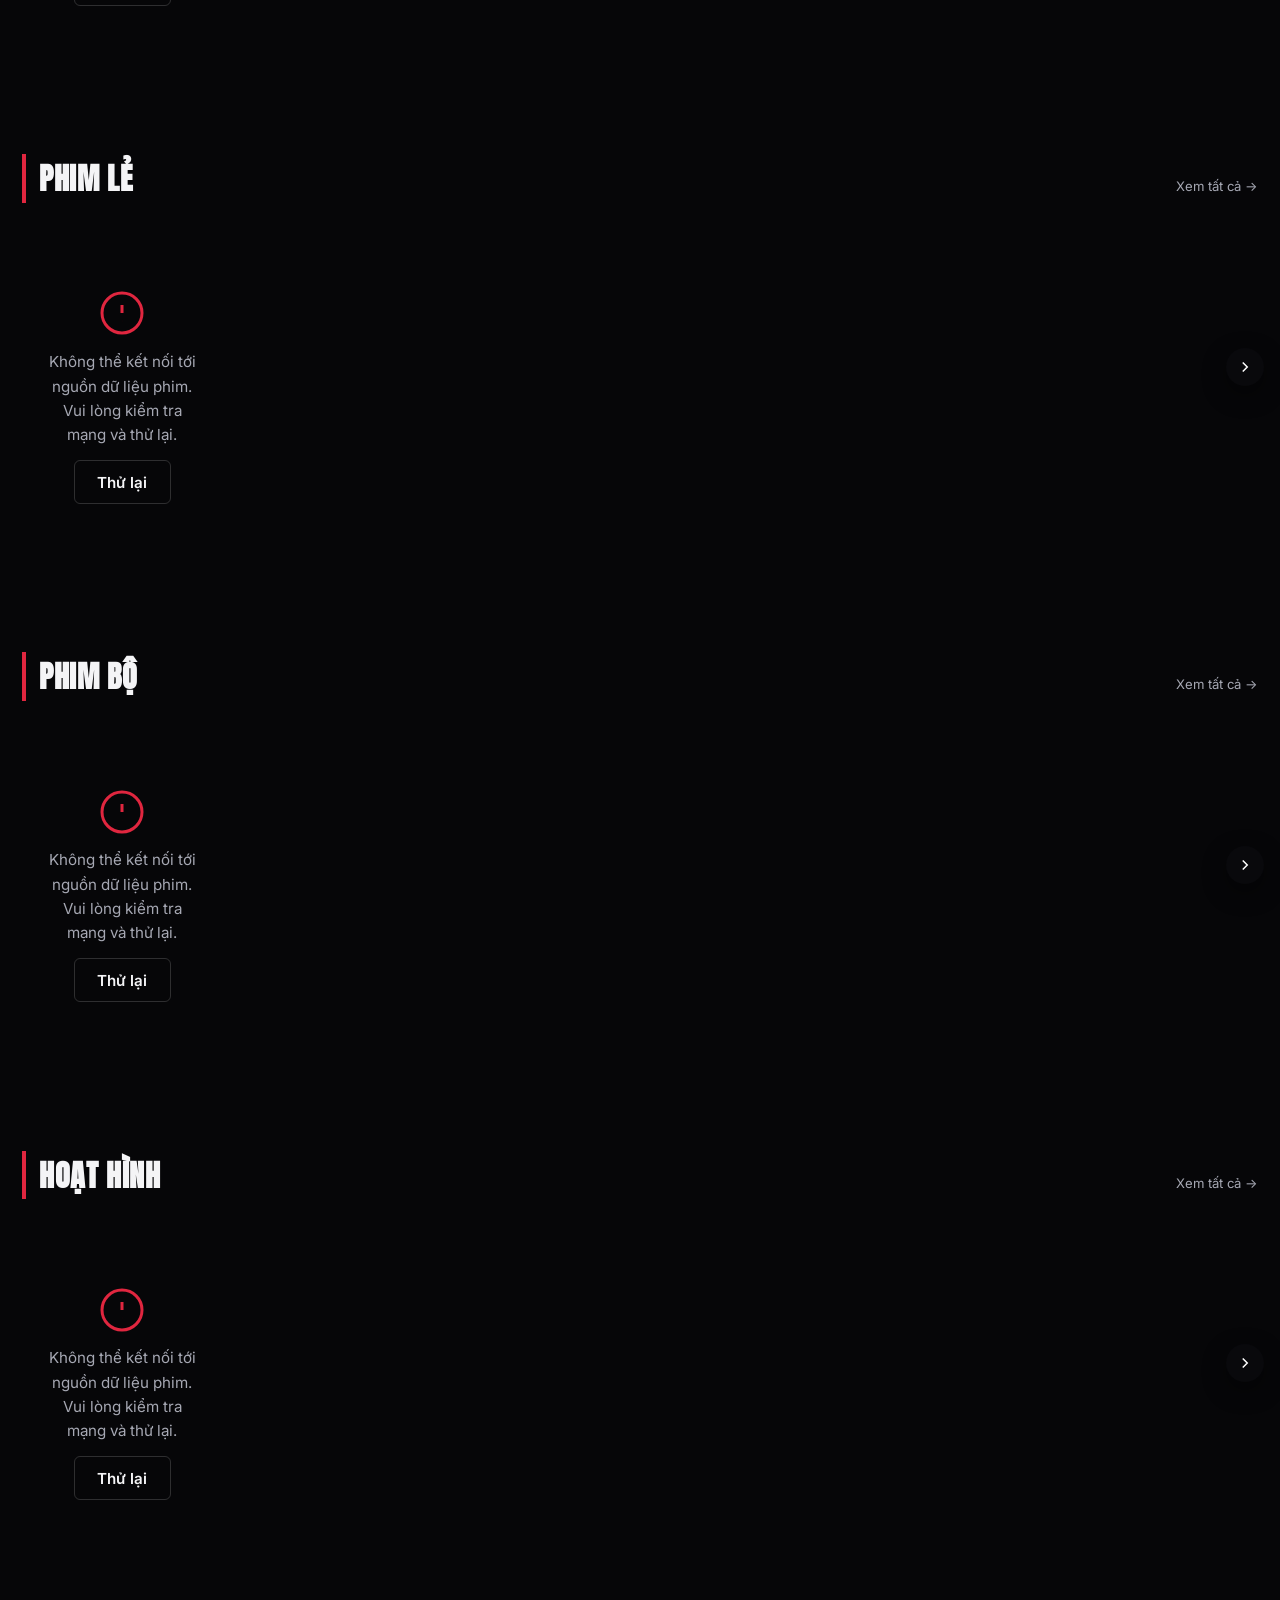
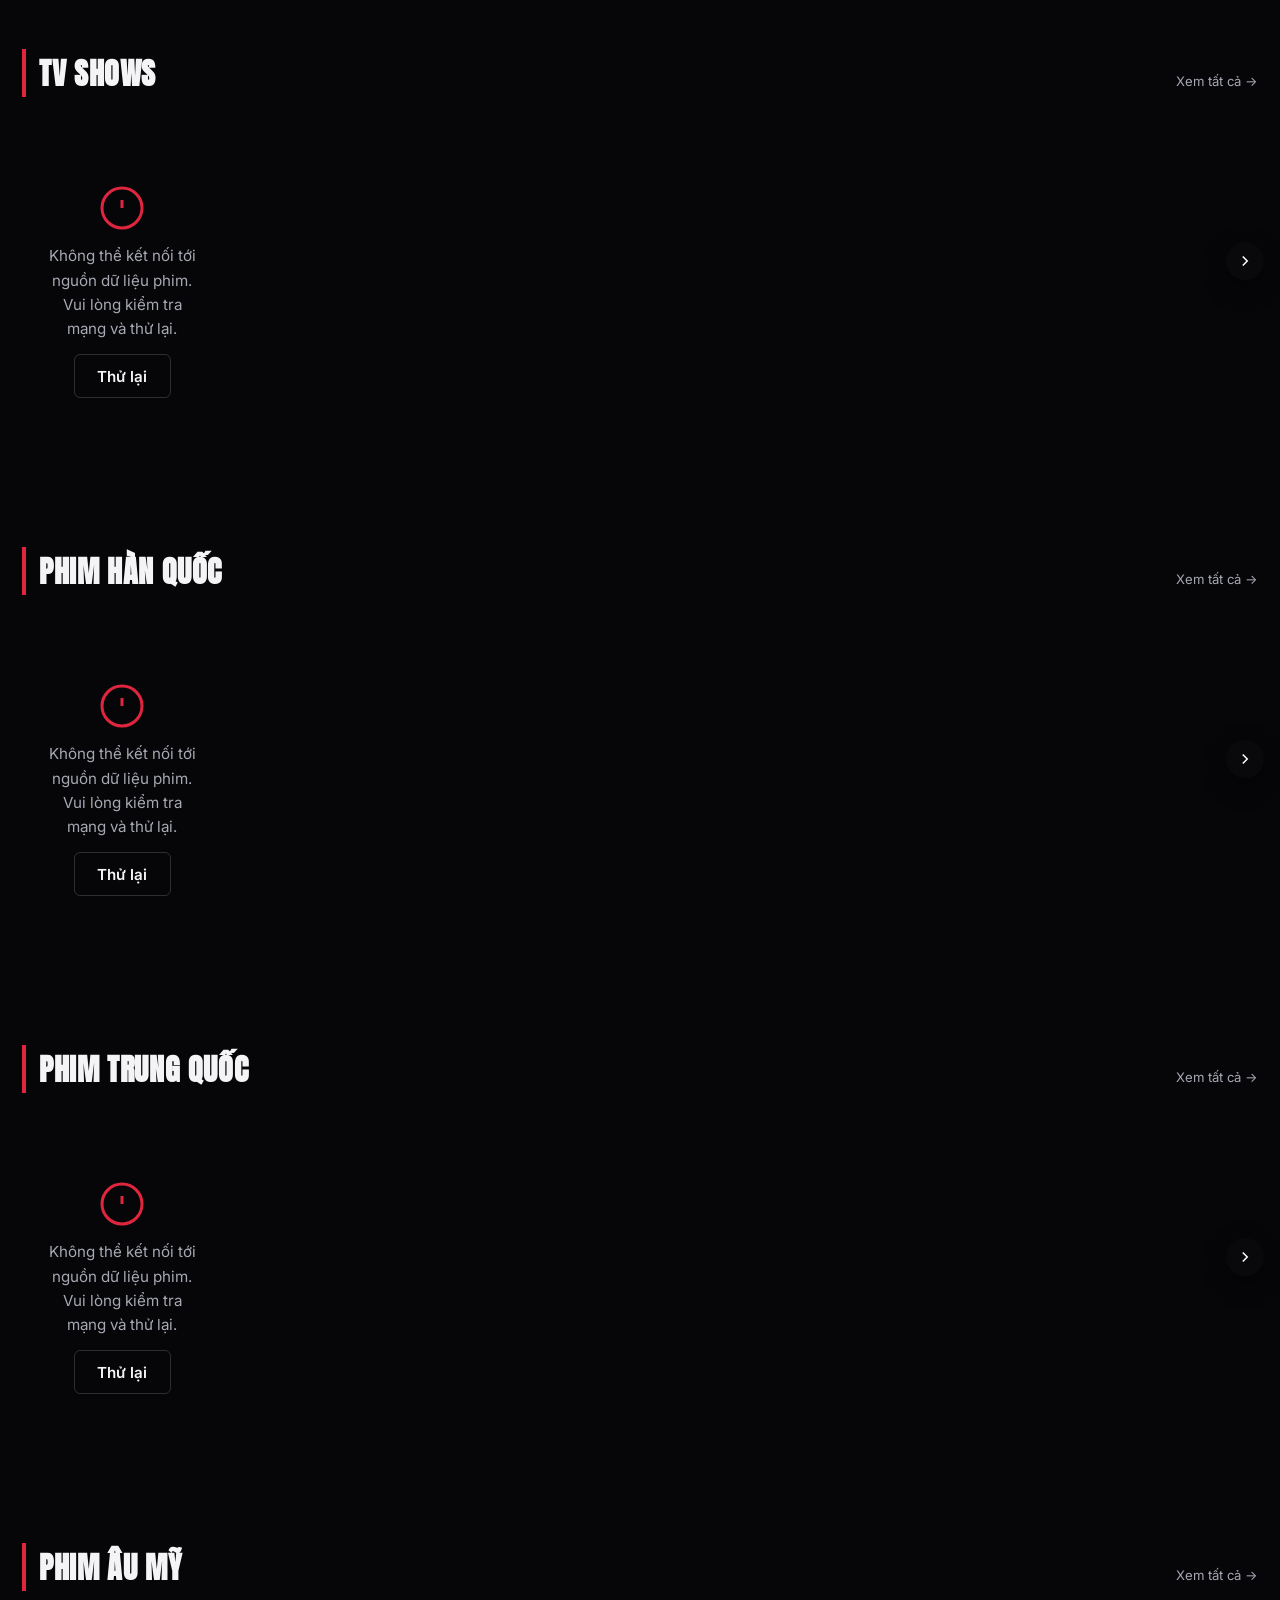
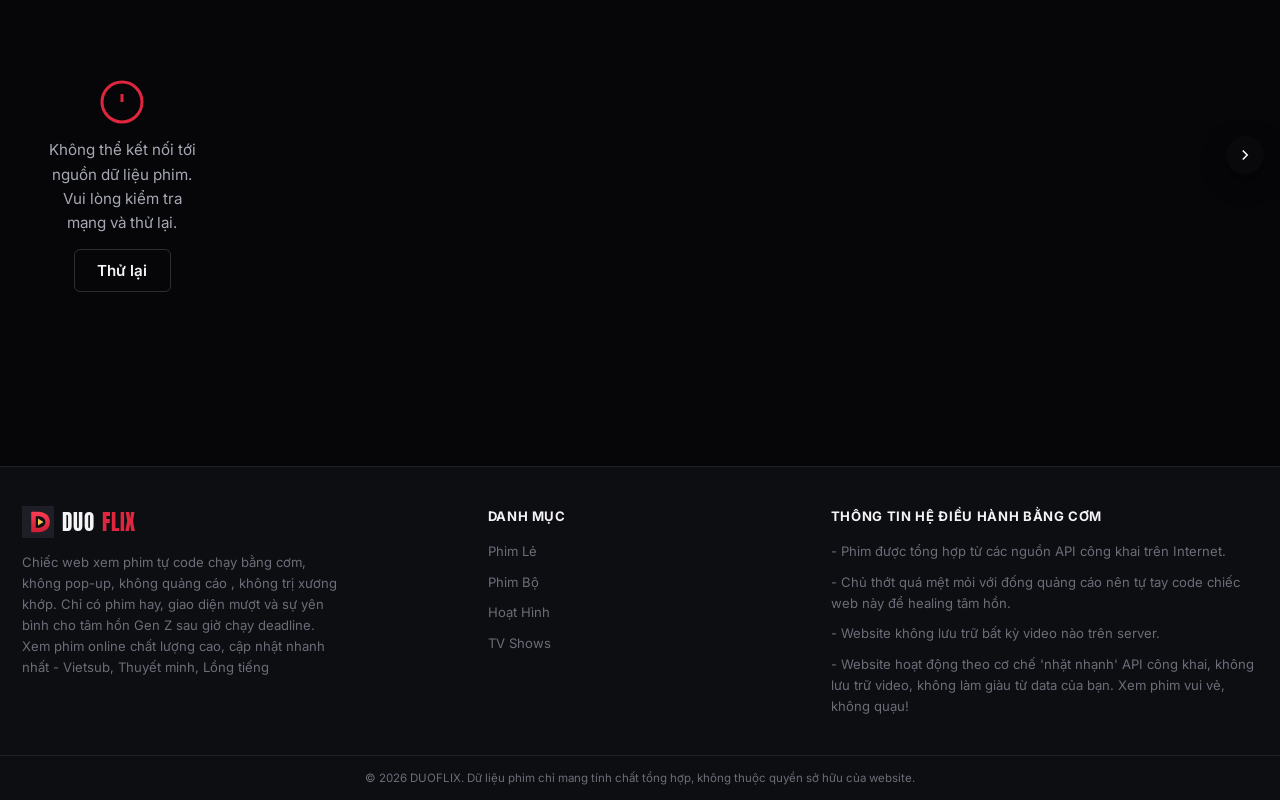
==== commit cbfa284b: "feature: dark light mode toggle lor" ====
--- a/index.html
+++ b/index.html
@@ -2,6 +2,7 @@
 <html lang="vi">
 <head>
   <meta charset="UTF-8" />
+  <script src="js/themeManager.js"></script>
   <meta name="viewport" content="width=device-width, initial-scale=1.0" />
   <title>Duoflix - Xem Phim Không Quảng Cáo | Nơi Trú Ẩn Của Con Dân Hướng Nội | duoflix</title>
   <meta name="description" content="Chiếc web xem phim tự code chạy bằng cơm, không pop-up, không quảng cáo, duoflix, không trị xương khớp. Chỉ có phim hay, giao diện mượt và sự yên bình cho tâm hồn Gen Z sau giờ chạy deadline. Xem phim online miễn phí, cập nhật nhanh nhất: phim mới, phim chiếu rạp, phim bộ, phim lẻ, hoạt hình - Vietsub, Thuyết minh, Lồng tiếng full HD." />
--- a/css/tokens.css
+++ b/css/tokens.css
@@ -85,3 +85,32 @@
     scroll-behavior: auto !important;
   }
 }
+/* ============================================================
+   LIGHT MODE — kích hoạt khi <html> có thuộc tính data-theme="light"
+   ============================================================ */
+html[data-theme="light"] {
+  --bg-void: #f5f5f7;
+  --bg-base: #ffffff;
+  --bg-surface: #f0f0f3;
+  --bg-surface-2: #746e6e;
+  --bg-elevated: #ffffff;
+
+  --text-primary: #15161c;
+  --text-secondary: #ffffff;
+  --text-tertiary: #8a8b96;
+  --text-on-accent: #ffffff;
+
+  --border-subtle: rgba(0, 0, 0, 0.08);
+  --border-strong: rgba(0, 0, 0, 0.16);
+
+  --gradient-fade-bottom: linear-gradient(180deg, transparent 0%, var(--bg-void) 95%);
+  --gradient-fade-left: linear-gradient(90deg, var(--bg-void) 0%, transparent 60%);
+  --gradient-card-overlay: linear-gradient(180deg, transparent 40%, rgba(255, 255, 255, 0.92) 100%);
+
+  --shadow-card: 0 8px 24px rgba(0, 0, 0, 0.12);
+}
+
+/* Mượt khi đổi theme, tránh giật màu đột ngột */
+body, .header, .movie-card, .btn, .filter-bar, .search-box {
+  transition: background-color 0.3s ease, color 0.3s ease, border-color 0.3s ease;
+}
--- a/css/base.css
+++ b/css/base.css
@@ -270,3 +270,13 @@
   opacity: 1;
   pointer-events: all;
 }
+@media screen and (min-width: 769px) {
+  .only-sp{
+    display: none;
+  }
+}
+@media screen and (max-width: 768px) {
+  .only-pc{
+    display: none;
+  }
+}
--- a/css/header.css
+++ b/css/header.css
@@ -3,6 +3,7 @@
    ============================================================ */
 
 .header {
+  /* overflow: auto; */
   position: fixed;
   top: 0;
   left: 0;
@@ -32,6 +33,7 @@
 }
 
 .header-inner {
+  overflow-x: auto;
   width: 100%;
   max-width: var(--container-max);
   margin: 0 auto;
@@ -280,4 +282,23 @@
     right: var(--space-sm);
     width: auto;
   }
+}
+.theme-toggle-btn {
+  display: flex;
+  align-items: center;
+  justify-content: center;
+  width: 38px;
+  height: 38px;
+  border-radius: 50%;
+  color: var(--text-secondary);
+  flex-shrink: 0;
+  transition: var(--transition-fast);
+}
+.theme-toggle-btn:hover {
+  color: var(--accent-gold);
+  background: rgba(243, 196, 77, 0.1);
+}
+.header-actions > div{
+  display: flex;
+  gap: min(2vw, 10px);
 }
--- a/css/hero.css
+++ b/css/hero.css
@@ -96,7 +96,8 @@
   line-height: 1.05;
   text-transform: uppercase;
   letter-spacing: 0.01em;
-  max-width: 720px;
+  max-width: 100%;
+  width: fit-content;
   text-shadow: 0 4px 24px rgba(0,0,0,0.6);
 }
 
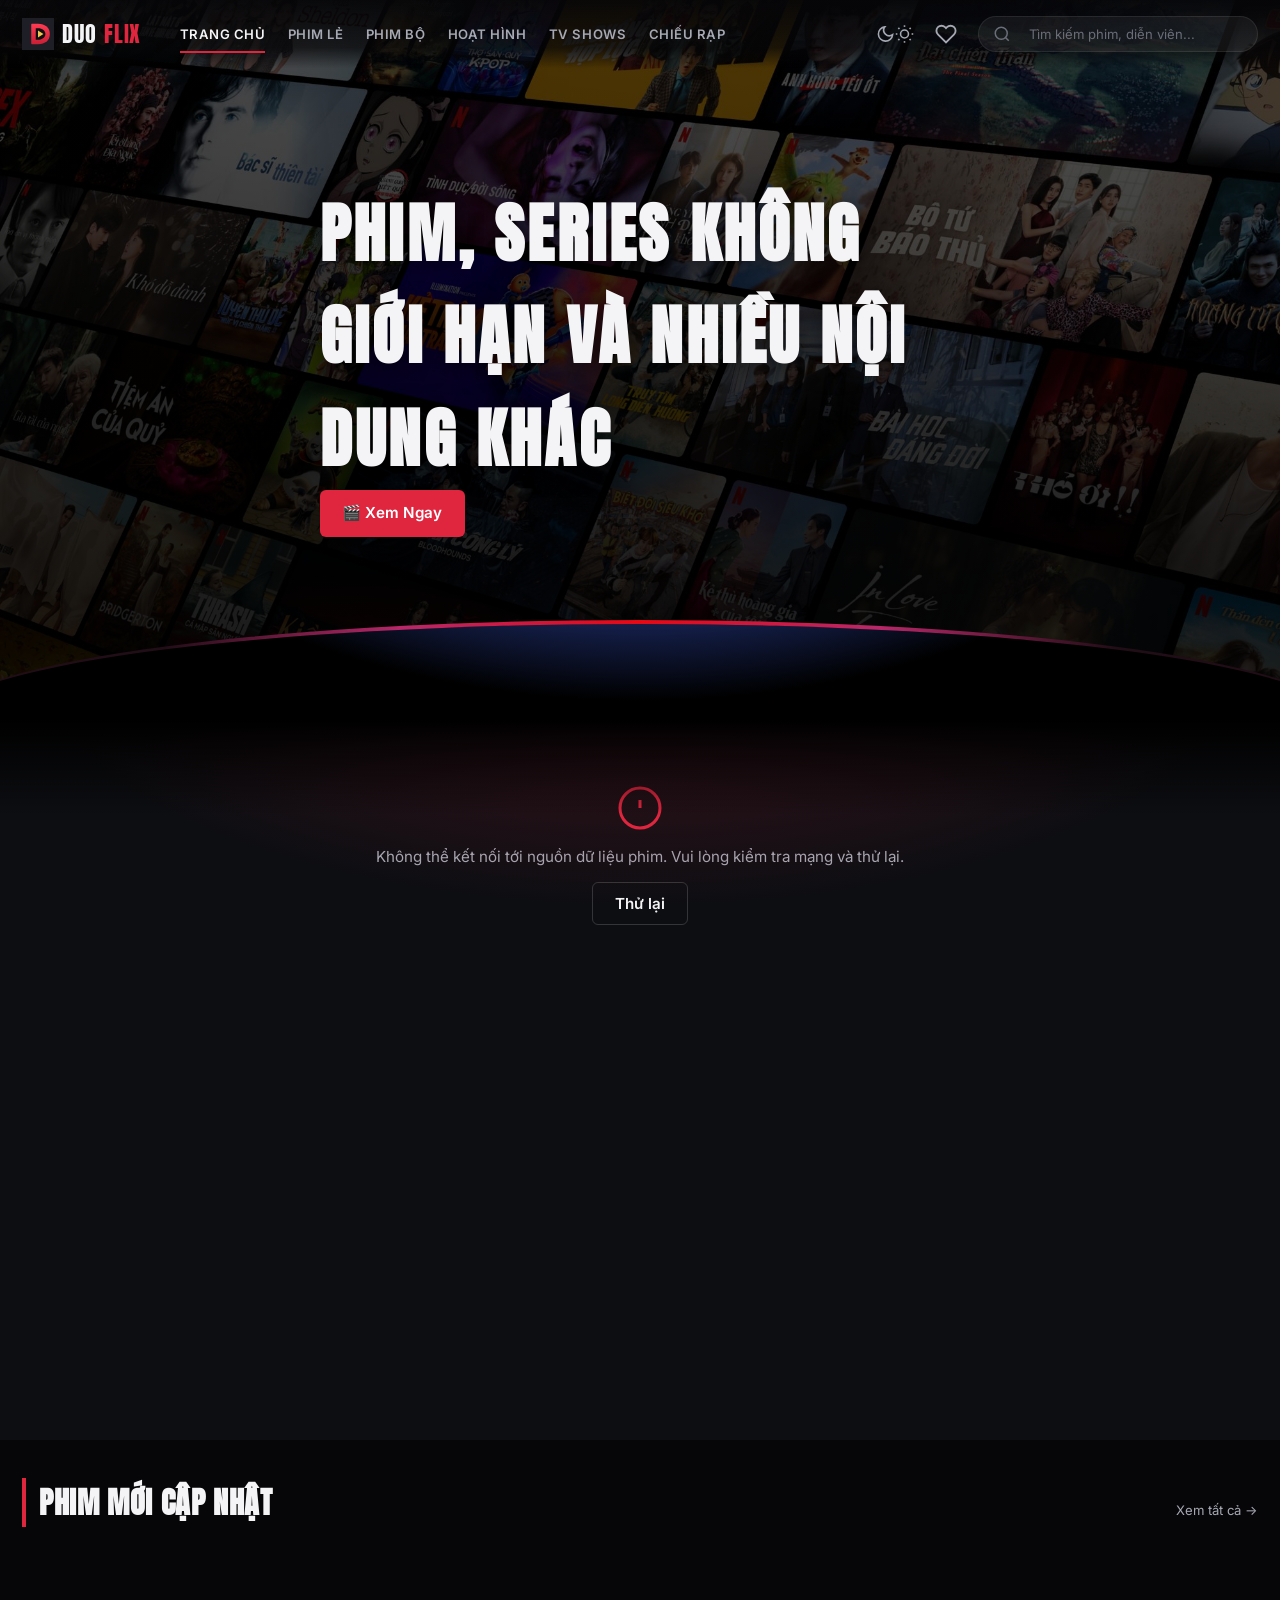
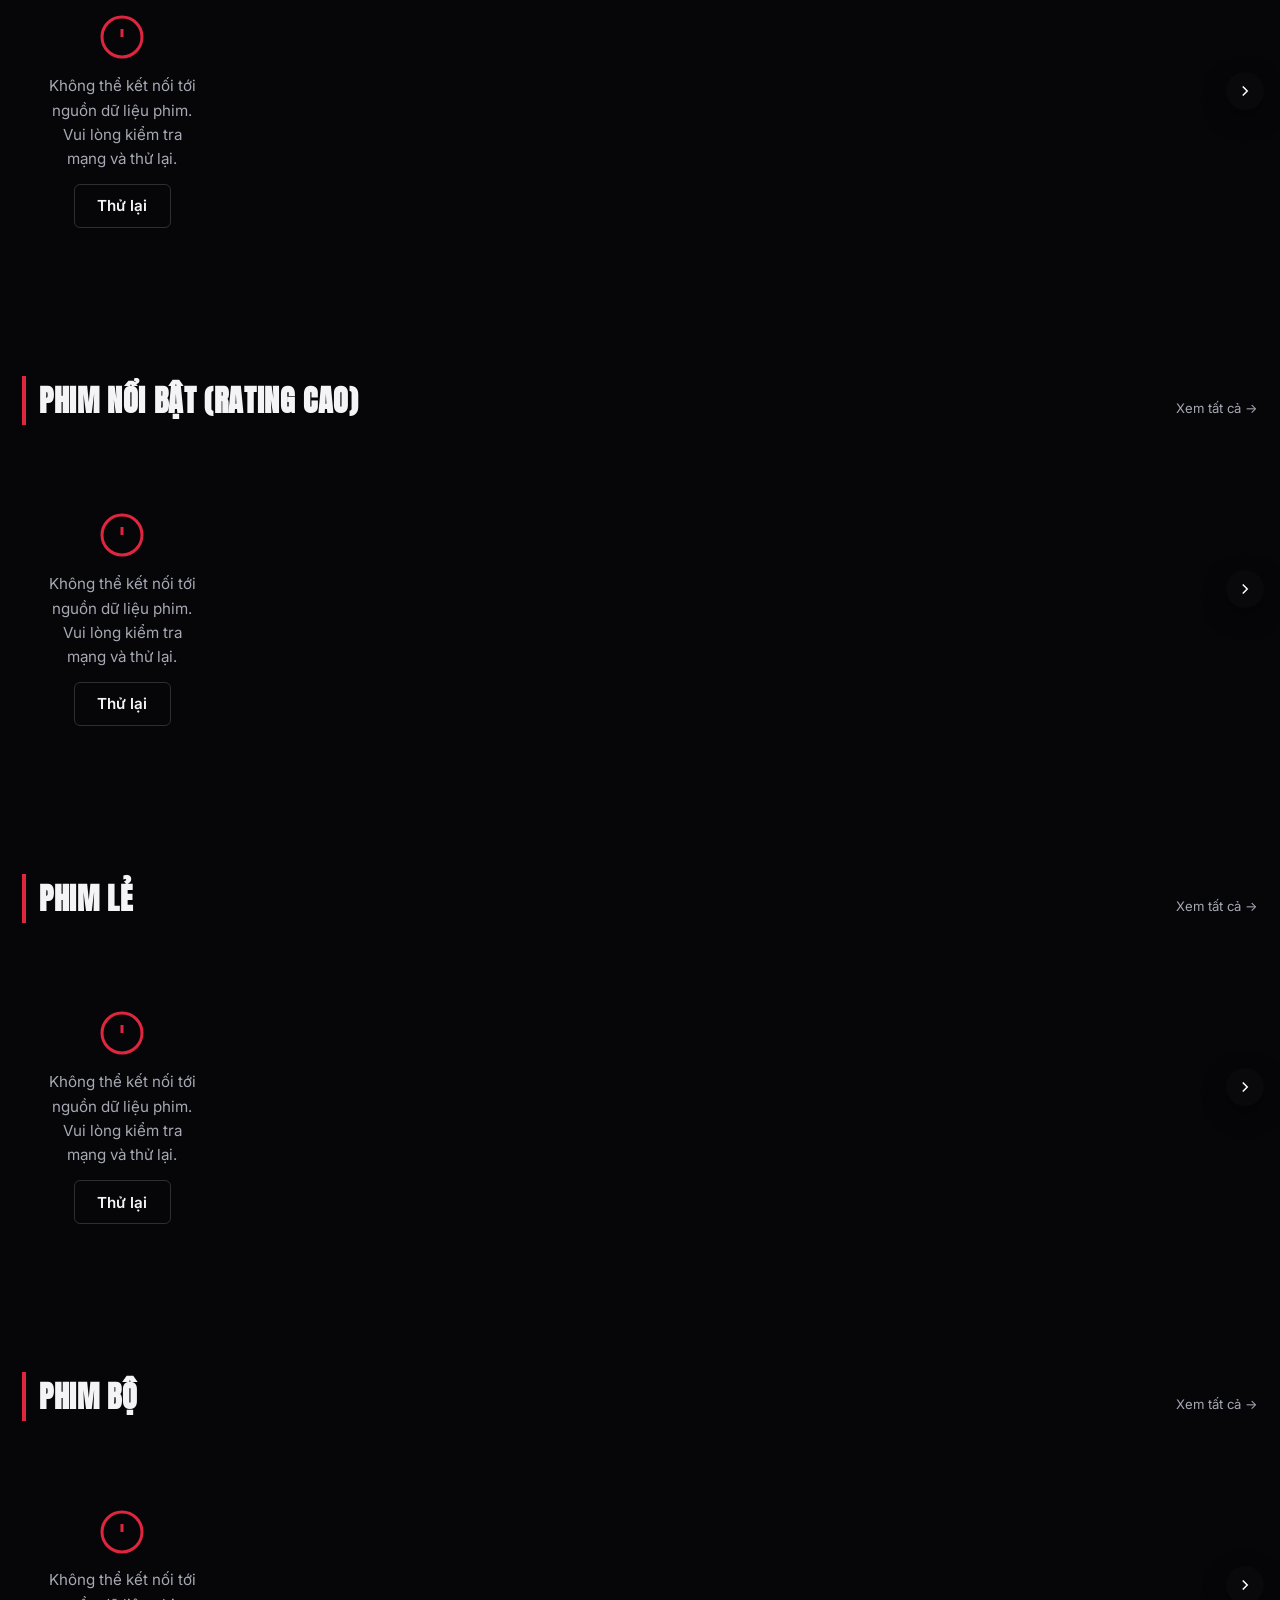
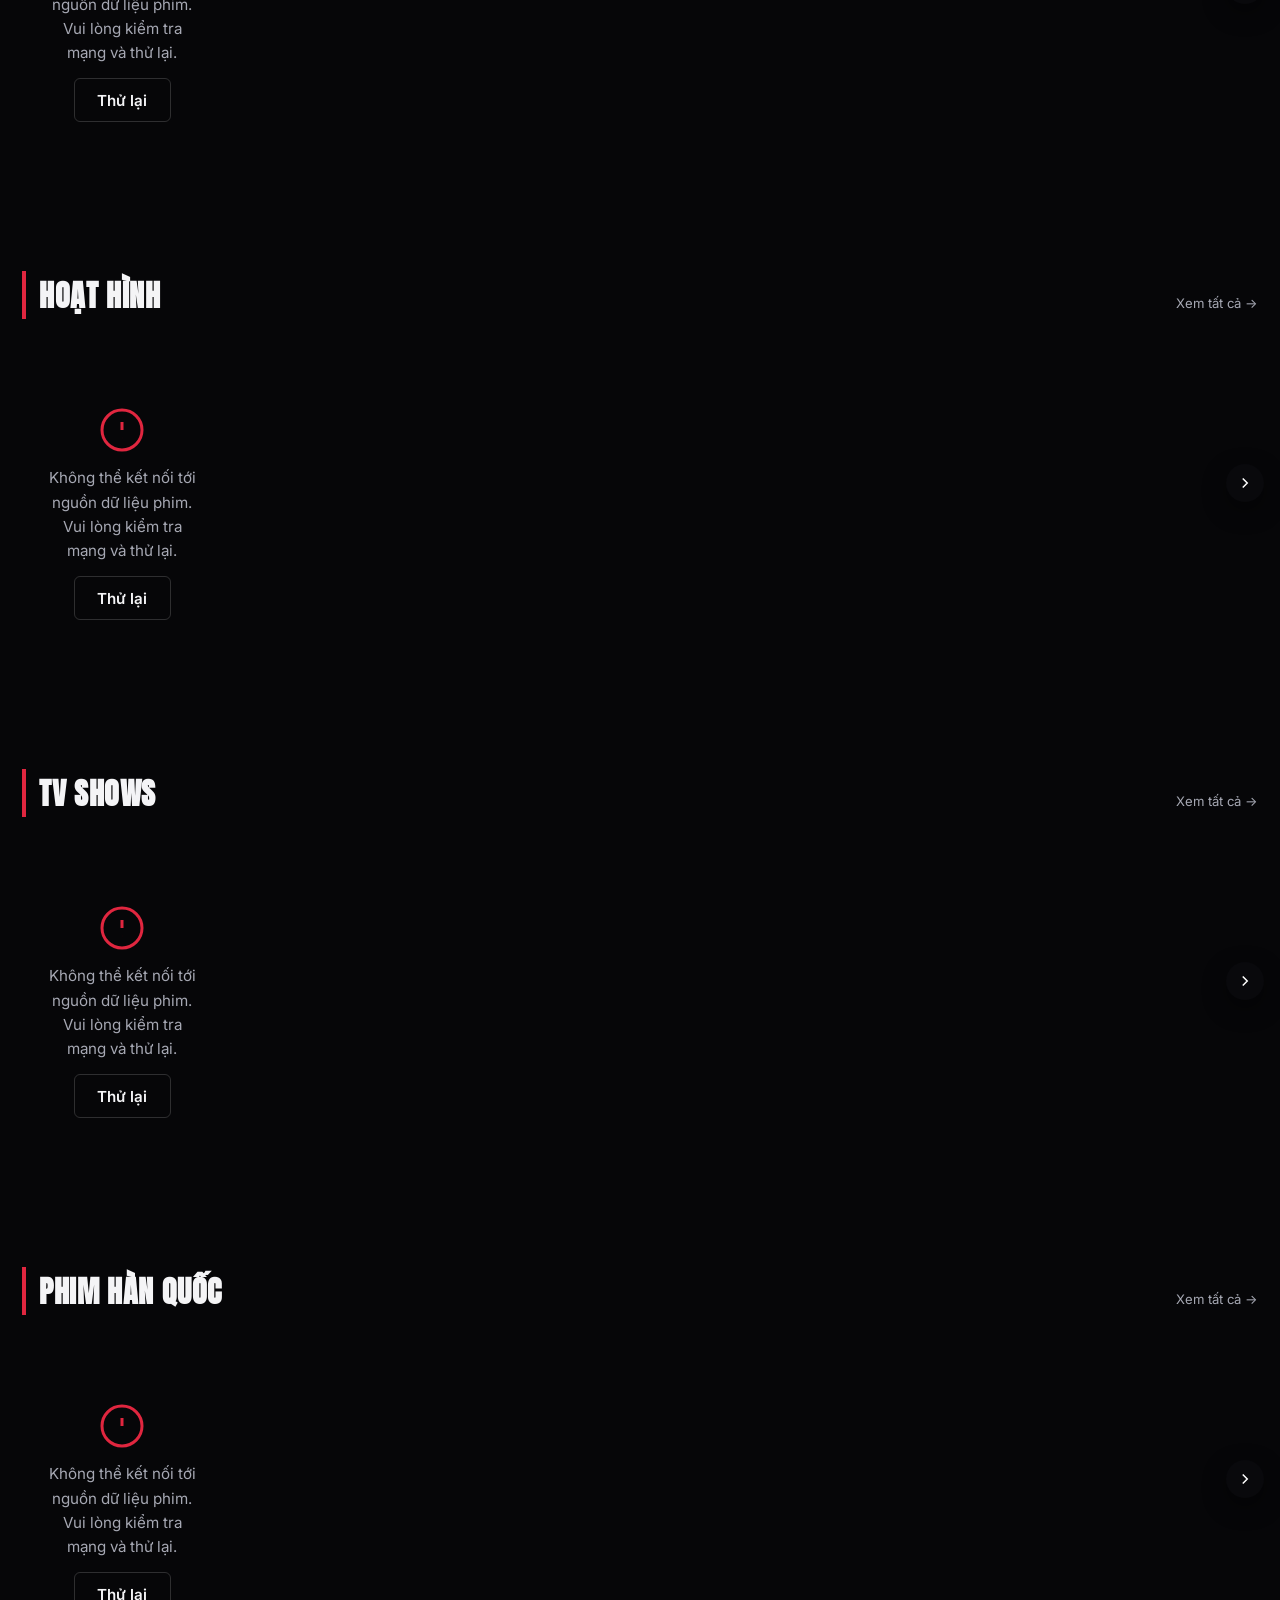
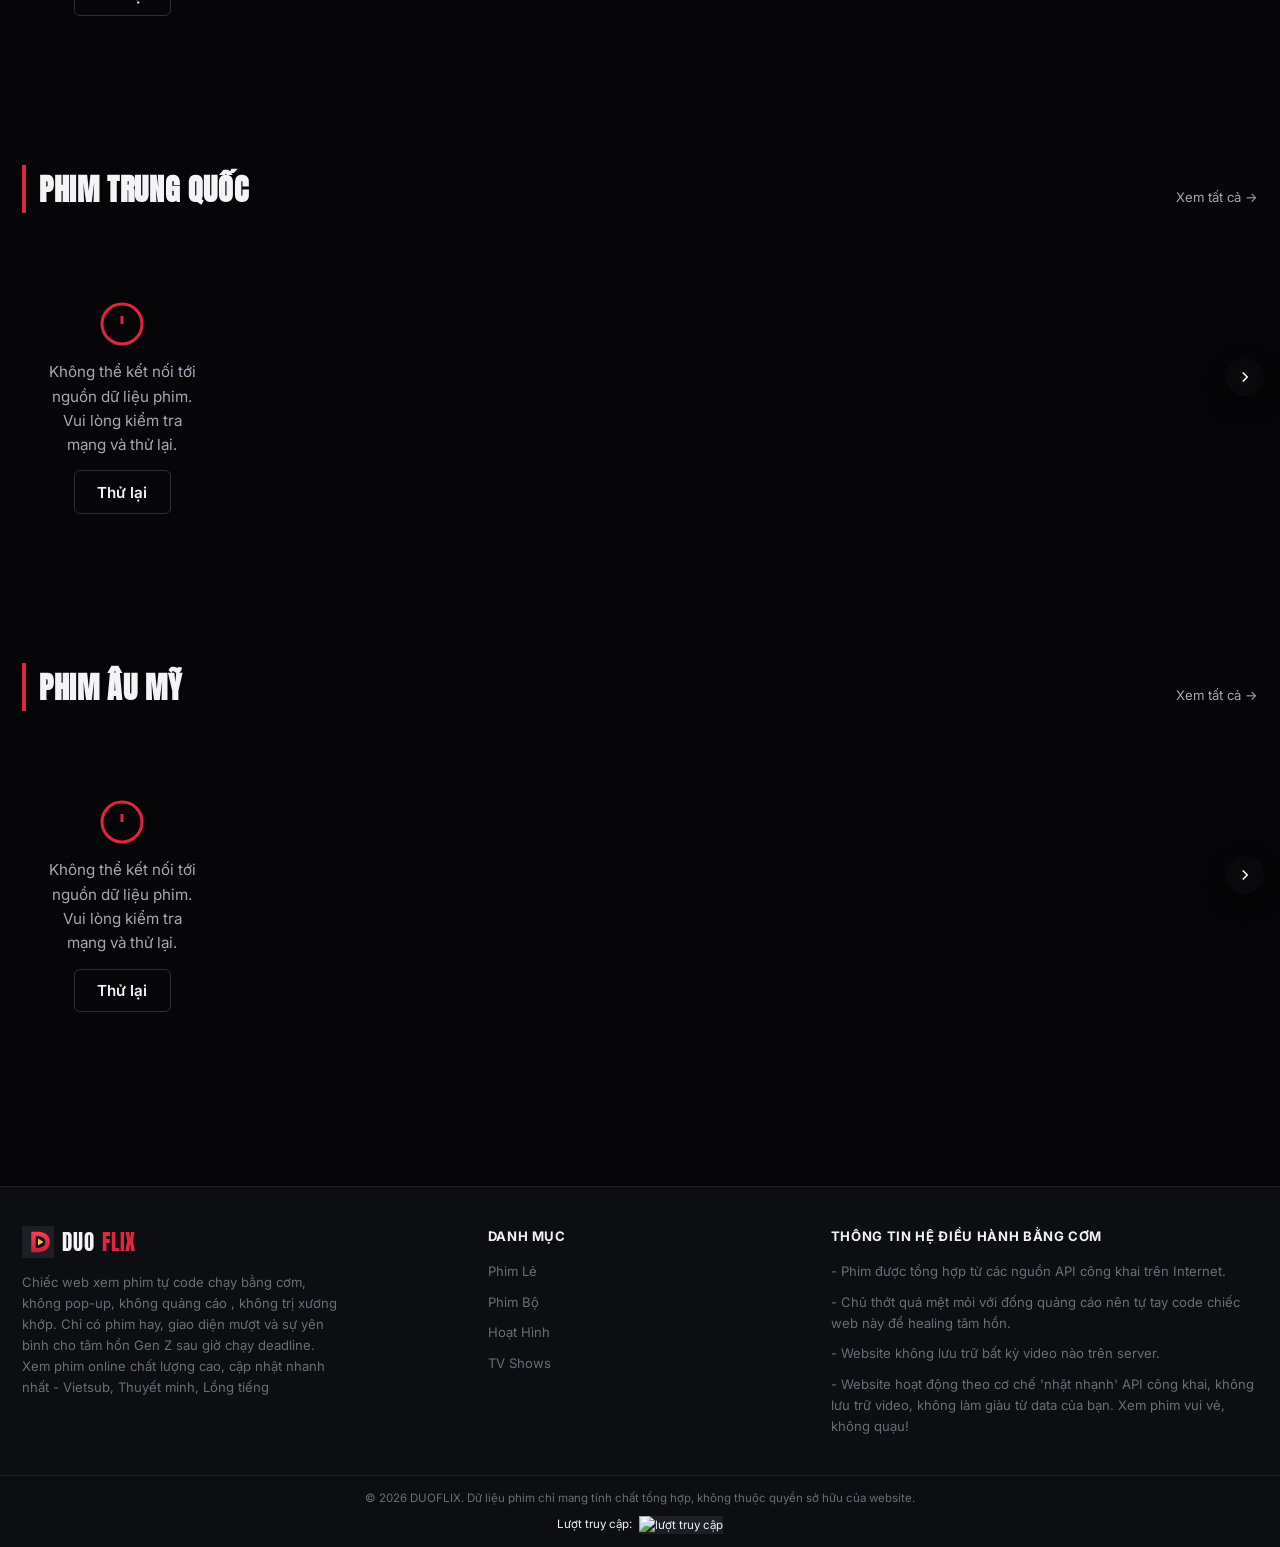
==== commit 2ae94025: "feature: mv" ====
--- a/index.html
+++ b/index.html
@@ -1,11 +1,13 @@
 <!DOCTYPE html>
 <html lang="vi">
+
 <head>
   <meta charset="UTF-8" />
   <script src="js/themeManager.js"></script>
   <meta name="viewport" content="width=device-width, initial-scale=1.0" />
   <title>Duoflix - Xem Phim Không Quảng Cáo | Nơi Trú Ẩn Của Con Dân Hướng Nội | duoflix</title>
-  <meta name="description" content="Chiếc web xem phim tự code chạy bằng cơm, không pop-up, không quảng cáo, duoflix, không trị xương khớp. Chỉ có phim hay, giao diện mượt và sự yên bình cho tâm hồn Gen Z sau giờ chạy deadline. Xem phim online miễn phí, cập nhật nhanh nhất: phim mới, phim chiếu rạp, phim bộ, phim lẻ, hoạt hình - Vietsub, Thuyết minh, Lồng tiếng full HD." />
+  <meta name="description"
+    content="Chiếc web xem phim tự code chạy bằng cơm, không pop-up, không quảng cáo, duoflix, không trị xương khớp. Chỉ có phim hay, giao diện mượt và sự yên bình cho tâm hồn Gen Z sau giờ chạy deadline. Xem phim online miễn phí, cập nhật nhanh nhất: phim mới, phim chiếu rạp, phim bộ, phim lẻ, hoạt hình - Vietsub, Thuyết minh, Lồng tiếng full HD." />
   <meta name="robots" content="index, follow" />
 
   <!-- ===== Favicon & App Icons ===== -->
@@ -21,7 +23,8 @@
 
   <!-- ===== Open Graph / SEO xã hội ===== -->
   <meta property="og:title" content="Duoflix - Xem Phim Online Chất Lượng Cao" />
-  <meta property="og:description" content="Cập nhật phim mới nhất, phim chiếu rạp, phim bộ, phim lẻ, hoạt hình mỗi ngày." />
+  <meta property="og:description"
+    content="Cập nhật phim mới nhất, phim chiếu rạp, phim bộ, phim lẻ, hoạt hình mỗi ngày." />
   <meta property="og:type" content="website" />
   <meta property="og:image" content="assets/ogp-image.png" />
   <meta property="og:image:width" content="1200" />
@@ -32,12 +35,14 @@
   <!-- ===== Twitter Card ===== -->
   <meta name="twitter:card" content="summary_large_image" />
   <meta name="twitter:title" content="Duoflix - Xem Phim Online Chất Lượng Cao" />
-  <meta name="twitter:description" content="Cập nhật phim mới nhất, phim chiếu rạp, phim bộ, phim lẻ, hoạt hình mỗi ngày." />
+  <meta name="twitter:description"
+    content="Cập nhật phim mới nhất, phim chiếu rạp, phim bộ, phim lẻ, hoạt hình mỗi ngày." />
   <meta name="twitter:image" content="assets/ogp-image.png" />
 
   <link rel="preconnect" href="https://fonts.googleapis.com" />
   <link rel="preconnect" href="https://fonts.gstatic.com" crossorigin />
-  <link href="https://fonts.googleapis.com/css2?family=Anton&family=Inter:wght@400;500;600;700;800&display=swap" rel="stylesheet" />
+  <link href="https://fonts.googleapis.com/css2?family=Anton&family=Inter:wght@400;500;600;700;800&display=swap"
+    rel="stylesheet" />
 
   <link rel="stylesheet" href="css/tokens.css" />
   <link rel="stylesheet" href="css/base.css" />
@@ -46,12 +51,34 @@
   <link rel="stylesheet" href="css/movie-card.css" />
   <link rel="stylesheet" href="css/footer.css" />
 </head>
+
 <body>
   <script src="js/pageTransition.js"></script>
+  <div id="page-loader" class="page-loader">
+    <div class="page-loader-logo">
+      DUO<span>FLIX</span>
+    </div>
+    <div class="page-loader-bar-track">
+      <div class="page-loader-bar-fill"></div>
+    </div>
+  </div>
+  <script src="js/pageLoader.js"></script>
 
   <div id="site-header"></div>
 
   <main>
+    <section id="mv" class="mv">
+      <figure>
+        <img src="assets/mv.jpg" alt="mv" width="100%">
+      </figure>
+      <div class="mv__inner">
+        <h2 class="mv__title">Phim, series không giới hạn và nhiều nội dung khác</h2>
+        <a href="#hero-slider" class="btn btn-primary btn-watch">🎬 Xem Ngay</a>
+      </div>
+      <div class="mv__curve">
+        <div class="mv__curve-inner"></div>
+      </div>
+    </section>  
     <section id="hero-slider" class="hero-slider" aria-label="Phim nổi bật"></section>
 
     <div class="container">
@@ -72,11 +99,14 @@
 
   <button id="scroll-top-btn" class="scroll-top-btn" aria-label="Lên đầu trang" hidden>
     <svg class="scroll-top-ring" viewBox="0 0 44 44">
-        <circle class="scroll-top-ring-bg" cx="22" cy="22" r="19"></circle>
-        <circle class="scroll-top-ring-fill" cx="22" cy="22" r="19"></circle>
+      <circle class="scroll-top-ring-bg" cx="22" cy="22" r="19"></circle>
+      <circle class="scroll-top-ring-fill" cx="22" cy="22" r="19"></circle>
     </svg>
     <span class="scroll-top-arrow">
-        <svg width="16" height="16" viewBox="0 0 24 24" fill="none" stroke="currentColor" stroke-width="2.5"><line x1="12" y1="19" x2="12" y2="5"></line><polyline points="5 12 12 5 19 12"></polyline></svg>
+      <svg width="16" height="16" viewBox="0 0 24 24" fill="none" stroke="currentColor" stroke-width="2.5">
+        <line x1="12" y1="19" x2="12" y2="5"></line>
+        <polyline points="5 12 12 5 19 12"></polyline>
+      </svg>
     </span>
     <span class="scroll-top-percent" id="scroll-top-percent">0%</span>
   </button>
@@ -100,6 +130,7 @@
   <script src="js/pages/homeHelpers.js"></script>
   <script src="js/pages/home.js"></script>
   <script src="js/scrollTop.js"></script>
-  
+
 </body>
-</html>
+
+</html>
--- a/css/base.css
+++ b/css/base.css
@@ -248,28 +248,61 @@
   clip: rect(0 0 0 0);
 }
 
-/* ---------- Page transition (fade nhẹ khi chuyển trang) ---------- */
+/* ---------- Page transition: wipe chéo (đã tinh chỉnh cho êm dịu) ---------- */
 body {
-  animation: pageFadeIn 0.25s ease;
-}
-@keyframes pageFadeIn {
-  from { opacity: 0; }
-  to { opacity: 1; }
-}
-/* Lớp phủ fade-out trước khi điều hướng sang trang khác, do page-transition.js điều khiển */
+  /* Easing "ease-out" mượt tự nhiên thay vì cubic-bezier dốc đứng cũ -
+     không còn cảm giác tăng/giảm tốc gắt ở 2 đầu chuyển động. */
+  animation: pageEnter 0.5s ease-out;
+}
+@keyframes pageEnter {
+  from { opacity: 0; transform: translateY(6px); }
+  to { opacity: 1; transform: translateY(0); }
+}
+
 .page-exit-overlay {
   position: fixed;
   inset: 0;
-  background: var(--bg-void);
   z-index: 9999;
+  pointer-events: none;
+  display: flex;
+}
+.page-exit-overlay .wipe-panel {
+  flex: 1;
+  /* Gradient dịu hơn - giảm độ tương phản giữa 2 màu, đỡ "chói" mắt khi
+     khối lớn quét qua màn hình. */
+  background: linear-gradient(135deg, var(--bg-void) 75%, var(--accent-red-dim) 100%);
+  transform: translateX(-100%);
+}
+.page-exit-overlay.active .wipe-panel {
+  /* Easing "ease" thường thay vì S-curve dốc đứng + kéo dài thời gian lên
+     0.55s - chuyển động chậm và đều hơn, não dễ theo dõi hơn nhiều so với
+     bản cũ tăng/giảm tốc đột ngột trong 0.42s. */
+  transition: transform 0.55s ease;
+  transform: translateX(0%);
+}
+.page-exit-overlay.active {
+  pointer-events: all;
+}
+.page-exit-overlay .wipe-logo {
+  position: absolute;
+  top: 50%; left: 50%;
+  /* Bỏ scale(0.6 -> 1) "phóng to" - chỉ còn dịch nhẹ 6px, không còn hiệu
+     ứng phóng/teleport vốn là loại chuyển động dễ gây chóng mặt nhất. */
+  transform: translate(-50%, -46%);
   opacity: 0;
+  font-family: var(--font-display);
+  font-size: 10vw;
+  color: var(--text-primary);
+  letter-spacing: 0.04em;
+  transition: opacity 0.3s ease 0.2s, transform 0.3s ease 0.2s;
   pointer-events: none;
-  transition: opacity 0.18s ease;
-}
-.page-exit-overlay.active {
+}
+.page-exit-overlay.active .wipe-logo {
   opacity: 1;
-  pointer-events: all;
-}
+  transform: translate(-50%, -50%);
+}
+.page-exit-overlay .wipe-logo span { color: var(--accent-red); }
+
 @media screen and (min-width: 769px) {
   .only-sp{
     display: none;
@@ -279,4 +312,71 @@
   .only-pc{
     display: none;
   }
+}
+/* ============================================================
+   PAGE LOADER — splash screen hiện đại lúc trang vừa mở
+   ============================================================ */
+.page-loader {
+  position: fixed;
+  inset: 0;
+  z-index: 10000;
+  background: var(--bg-void);
+  display: flex;
+  flex-direction: column;
+  align-items: center;
+  justify-content: center;
+  gap: 1.4rem;
+  transition: opacity 0.4s ease, visibility 0.4s ease;
+}
+.page-loader.loaded {
+  opacity: 0;
+  visibility: hidden;
+  pointer-events: none;
+}
+
+.page-loader-logo {
+  font-family: var(--font-display);
+  font-size: 10vw;
+  letter-spacing: 0.05em;
+  color: var(--text-primary);
+  /* Không scale, không nhấp nháy mạnh - chỉ "thở" độ mờ rất nhẹ và chậm,
+     mắt gần như không nhận ra là animation, tránh cảm giác giật/chóng mặt. */
+  animation: loaderBreathe 2.4s ease-in-out infinite;
+}
+.page-loader-logo span { color: var(--accent-red); }
+
+@keyframes loaderBreathe {
+  0%, 100% { opacity: 1; }
+  50% { opacity: 0.55; }
+}
+
+.page-loader-bar-track {
+  position: relative;
+  width: 180px;
+  height: 3px;
+  border-radius: var(--radius-pill);
+  background: var(--bg-surface-2);
+  overflow: hidden;
+}
+.page-loader-bar-fill {
+  position: absolute;
+  inset: 0;
+  border-radius: var(--radius-pill);
+  /* Dải sáng mờ dần 2 đầu (không phải khối đặc) di chuyển êm qua lại,
+     dùng background-position thay vì transform để không bị giật pixel
+     và không tạo cảm giác "nảy" ở mỗi lần lặp như bản cũ. */
+  background: linear-gradient(
+    90deg,
+    transparent 0%,
+    var(--accent-red) 35%,
+    var(--accent-gold) 50%,
+    var(--accent-red) 65%,
+    transparent 100%
+  );
+  background-size: 250% 100%;
+  animation: loaderBarFlow 1.8s ease-in-out infinite;
+}
+@keyframes loaderBarFlow {
+  0% { background-position: 100% 0; }
+  100% { background-position: -150% 0; }
 }
--- a/css/hero.css
+++ b/css/hero.css
@@ -207,3 +207,98 @@
   .hero-actions { flex-wrap: wrap; }
   .hero-actions .btn { flex: 1; min-width: 140px; }
 }
+.mv{
+  position: relative;
+}
+.mv figure{
+  min-height: 80vh;
+}
+.mv figure::after{
+  background-image: linear-gradient(7deg, rgba(0, 0, 0, 0.8500) 10.00%, rgba(0, 0, 0, 0.8465) 17.25%, rgba(0, 0, 0, 0.8361) 24.50%, rgba(0, 0, 0, 0.8187) 31.75%, rgba(0, 0, 0, 0.7944) 39.00%, rgba(0, 0, 0, 0.7632) 46.25%, rgba(0, 0, 0, 0.7250) 53.50%, rgba(0, 0, 0, 0.6868) 60.75%, rgba(0, 0, 0, 0.6556) 68.00%, rgba(0, 0, 0, 0.6312) 75.25%, rgba(0, 0, 0, 0.6139) 82.50%, rgba(0, 0, 0, 0.6035) 89.75%, rgba(0, 0, 0, 0.6000) 97.00%);
+  content: "";
+  position: absolute;
+  top: 0;
+  right: 0;
+  bottom: 0;
+  left: 0;
+  z-index: 1;
+}
+.mv figure img{
+  width: 100%;
+  height: 100%;
+  min-height: 80vh;
+  object-fit: cover;
+  object-position: center;
+}
+.mv__inner{
+  position: absolute;
+  top: 50%;
+  left: 50%;
+  transform: translate(-50%,-50%);
+  z-index: 3;
+}
+.mv__title{
+  font-family: var(--font-display);
+  font-size: clamp(1.8rem, 5vw, 5.4rem);
+  /* line-height: 1.05; */
+  text-transform: uppercase;
+  letter-spacing: 0.05em;
+  max-width: 100%;
+  width: fit-content;
+  text-shadow: 0 4px 24px rgba(0, 0, 0, 0.6);
+  max-width: 670px;
+}
+.mv__curve{
+  position: absolute;
+  width: 110%;
+  left: 50%;
+  transform: translateX(-50%);
+  bottom: 0;
+  height: min(10vw, 100px);
+  z-index: 3;
+}
+.mv__curve-inner{
+  box-sizing: border-box;
+  position: absolute;
+  height: 100%;
+  width: 100%;
+  top: 0;
+  display: flex;
+  -webkit-align-items: center;
+  -webkit-box-align: center;
+  -ms-flex-align: center;
+  align-items: center;
+  border: solid .25rem transparent;
+  border-top-left-radius: 50% 100%;
+  border-top-right-radius: 50% 100%;
+  border-bottom: none;
+  background: radial-gradient(50% 500% at 50% -420%, rgba(64, 97, 231, 0.4) 80%, rgba(0, 0, 0, 0.1) 100%), black;
+  -webkit-background-clip: padding-box;
+  background-clip: padding-box;
+}
+.mv__curve-inner::before {
+  content: "";
+  position: absolute;
+  top: 0;
+  right: 0;
+  bottom: 0;
+  left: 0;
+  z-index: -1;
+  margin-top: -.25rem;
+  border-radius: inherit;
+  background: linear-gradient(to right, rgba(33, 13, 22, 1) 16%, rgba(184, 40, 105, 1), rgba(229, 9, 20, 1), rgba(184, 40, 105, 1), rgba(33, 13, 22, 1) 84%);
+}
+.mv__curve-inner::after{
+  content: "";
+  position: absolute;
+  width: 100%;
+  height: 100%;
+  top: 100%;
+  left: 0;
+  right: 0;
+background: #000000;
+background: linear-gradient(180deg, rgba(0, 0, 0, 1) 0%, rgba(0, 79, 153, 0) 100%);
+}
+main{
+  overflow-x: hidden;
+}
--- a/css/movie-card.css
+++ b/css/movie-card.css
@@ -123,6 +123,8 @@
   display: flex;
   justify-content: space-between;
   pointer-events: none;
+  flex-wrap: wrap;
+  row-gap: 0.5em;
 }
 .card-badge {
   font-size: var(--fs-tiny);
@@ -133,7 +135,12 @@
   backdrop-filter: blur(4px);
 }
 .badge-quality { background: rgba(224, 38, 63, 0.92); color: #fff; }
-.badge-episode { background: rgba(0,0,0,0.7); color: var(--accent-gold); margin-left: auto; }
+.badge-episode { background: rgba(0,0,0,0.7); color: var(--accent-gold); margin-left: auto; 
+  line-height: 1.2;
+  display: flex;
+  justify-content: center;
+  align-items: center;
+}
 
 .card-info {
   padding-top: 0.6rem;
--- a/css/footer.css
+++ b/css/footer.css
@@ -150,4 +150,16 @@
     right: var(--space-sm);
     bottom: var(--space-sm);
   }
+}
+.visitor-counter {
+  margin-top: 0.5rem;
+  display: flex;
+  align-items: center;
+  justify-content: center;
+  gap: 0.4rem;
+  font-size: var(--fs-tiny);
+}
+.visitor-counter img {
+  height: 18px;
+  vertical-align: middle;
 }
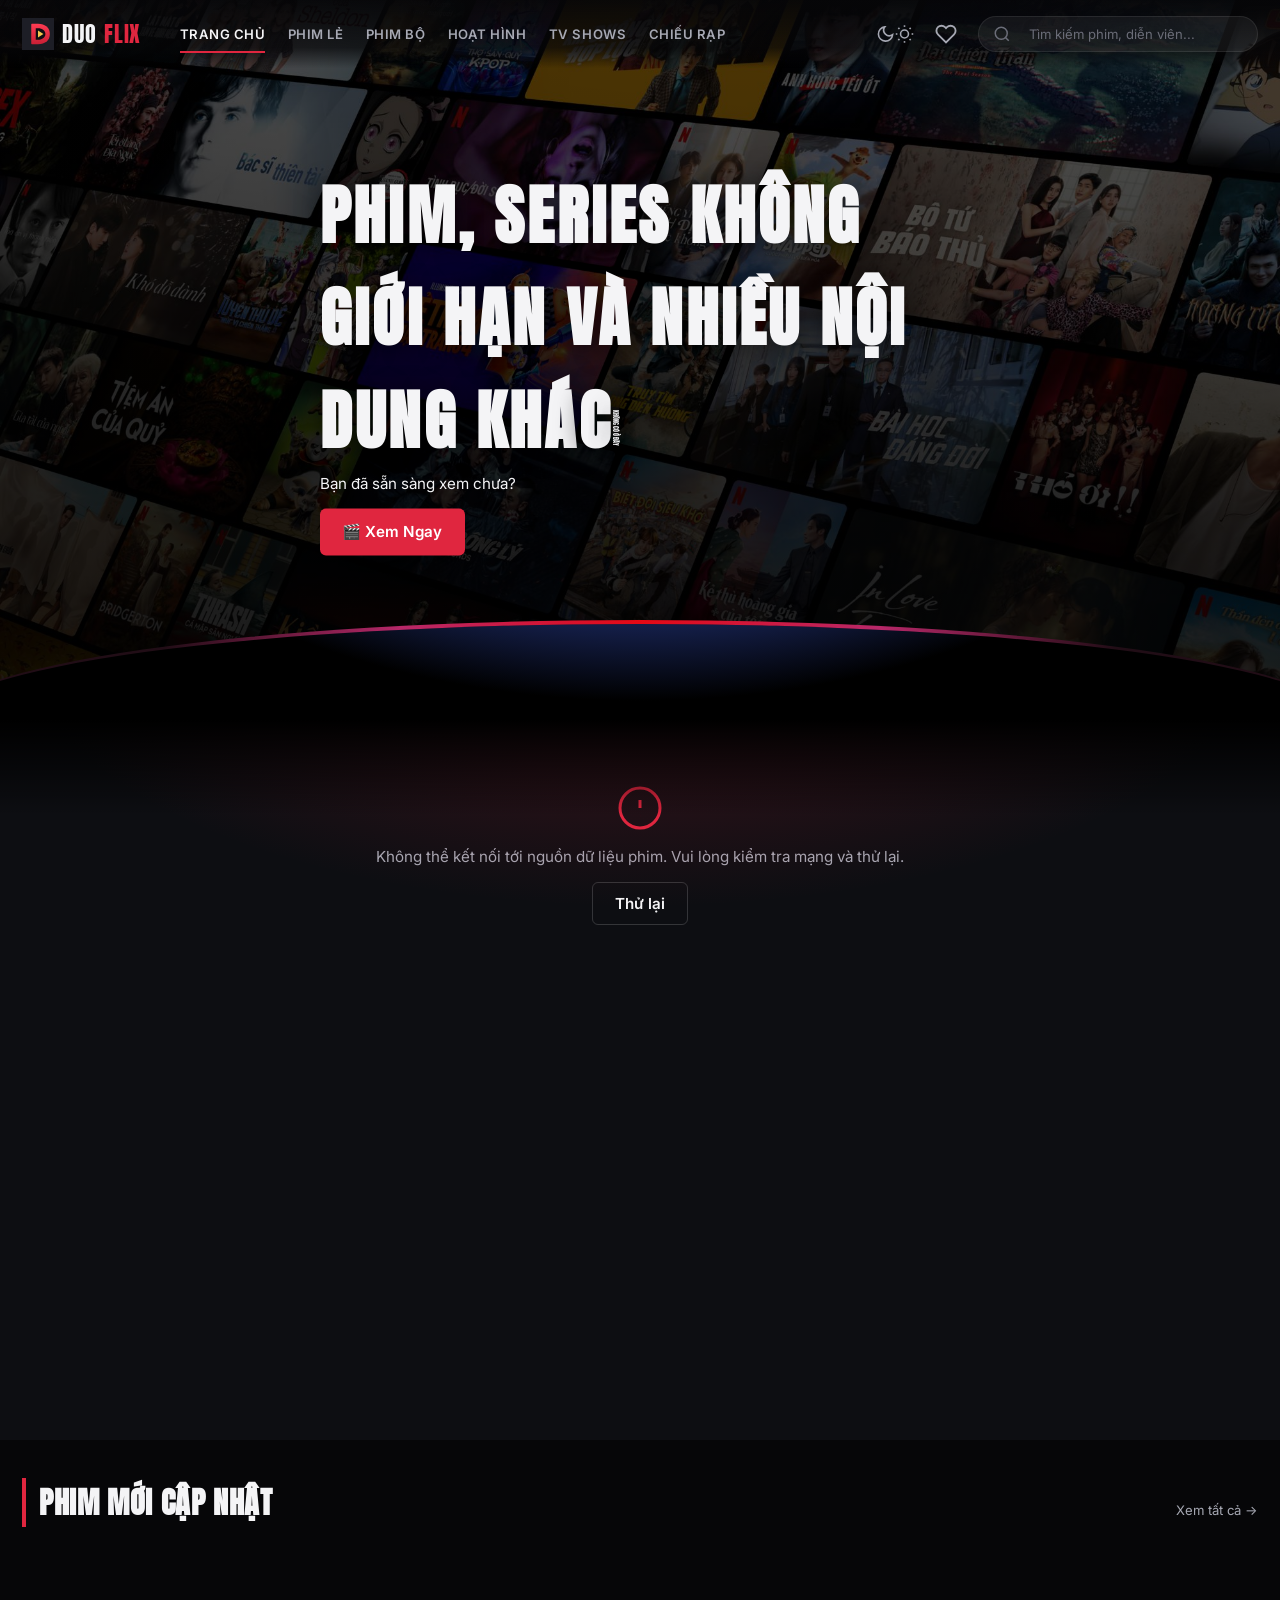
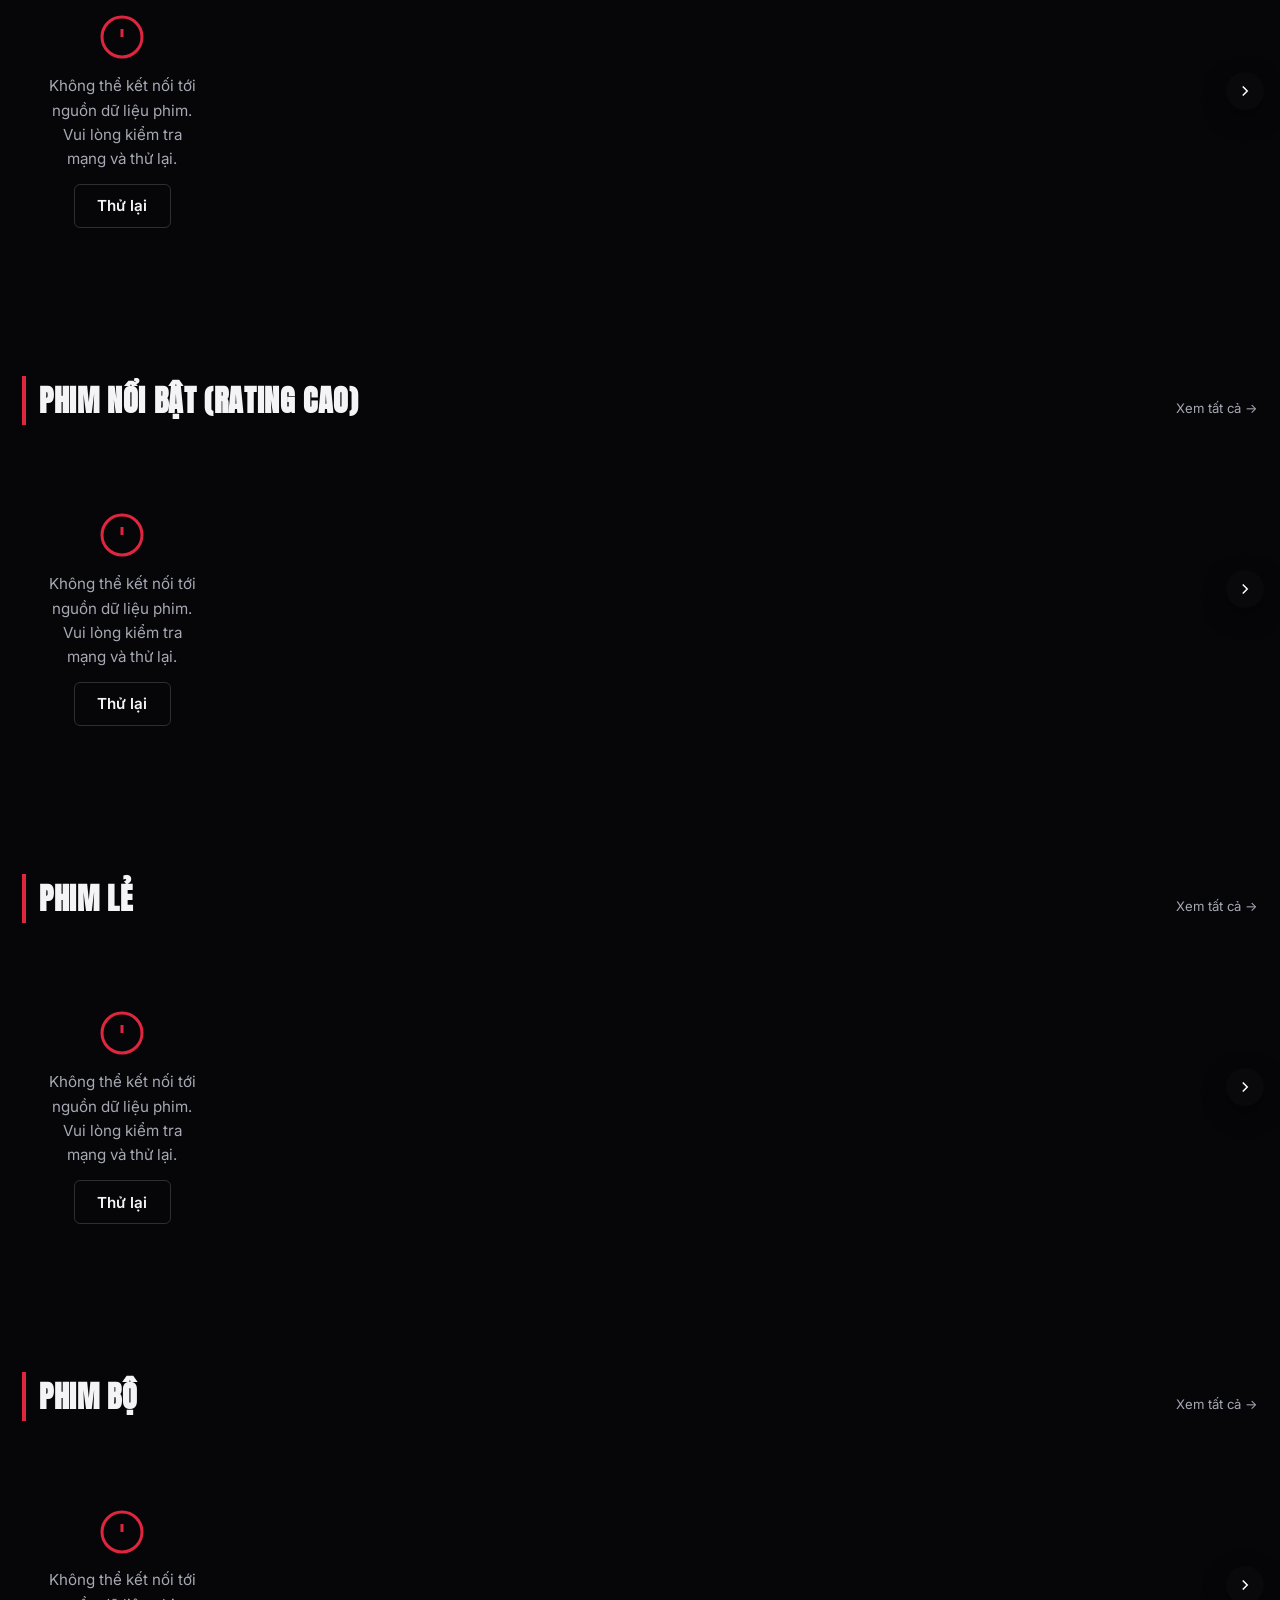
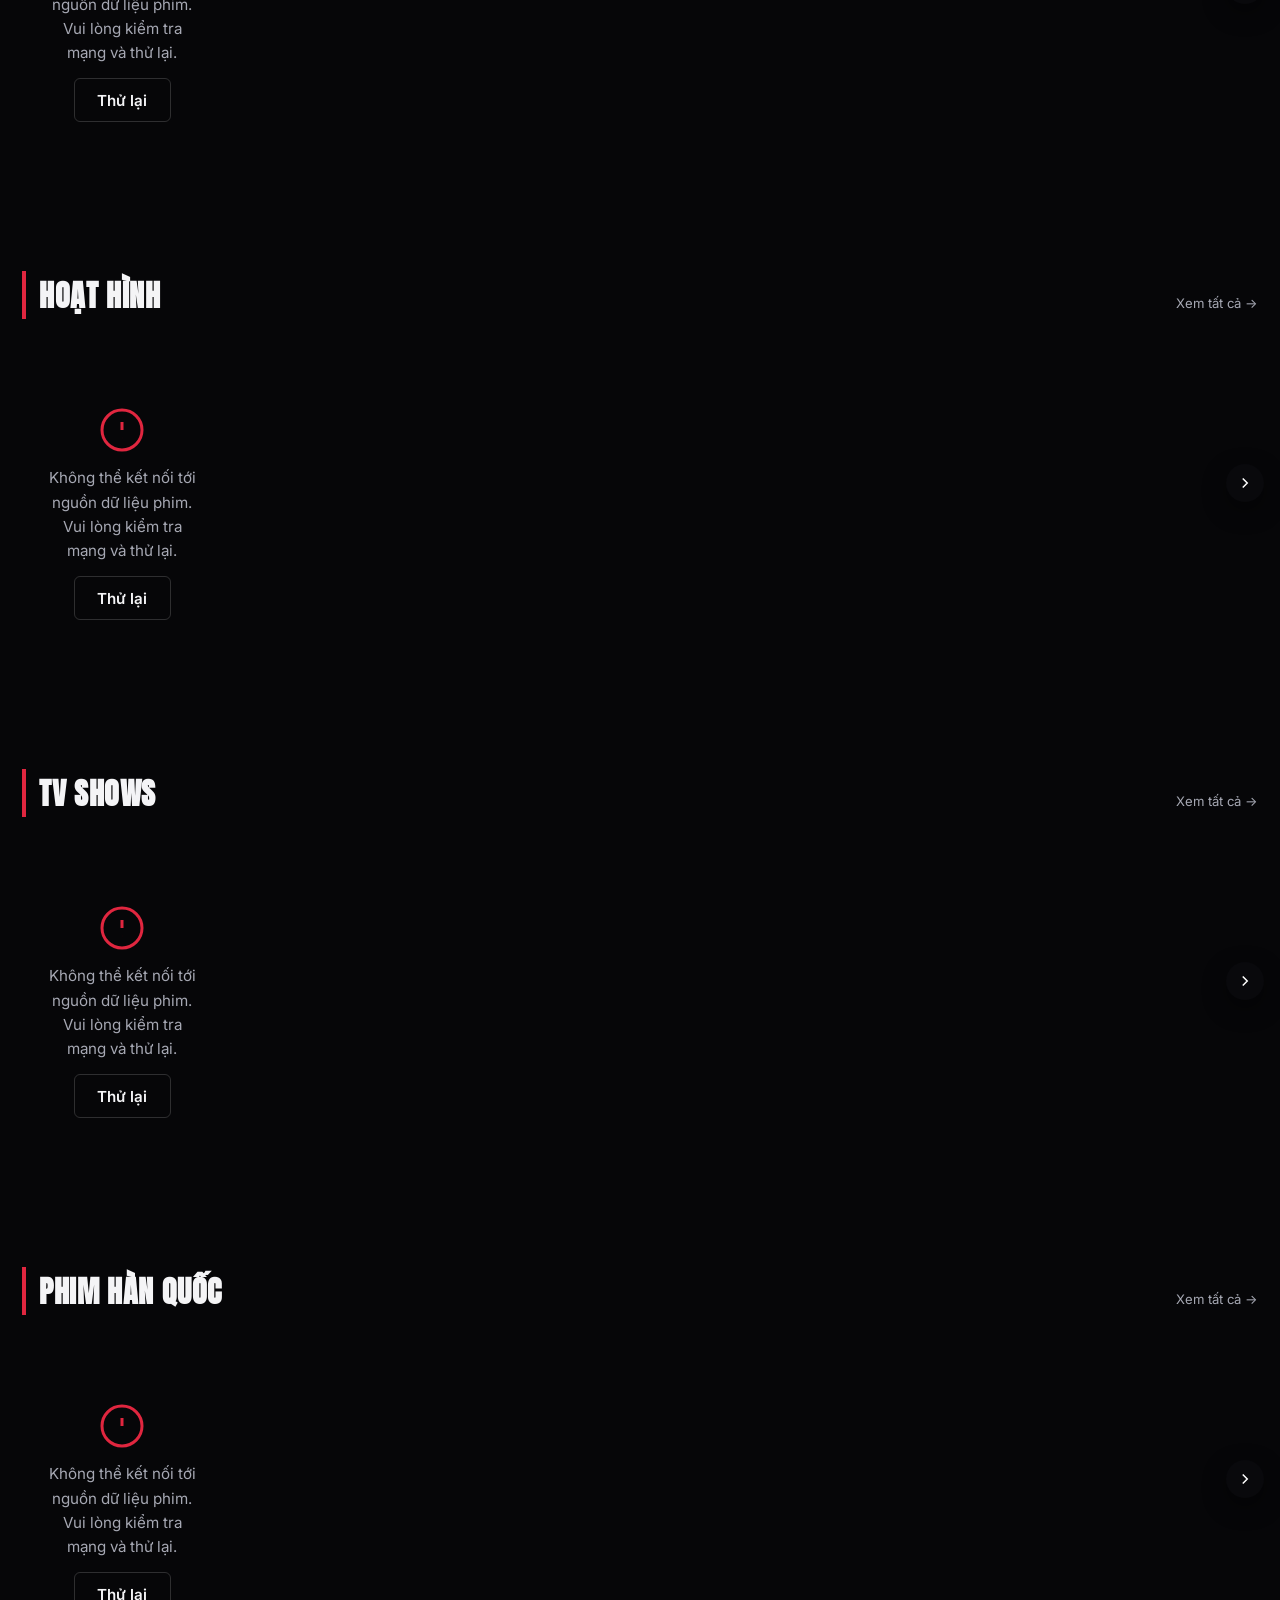
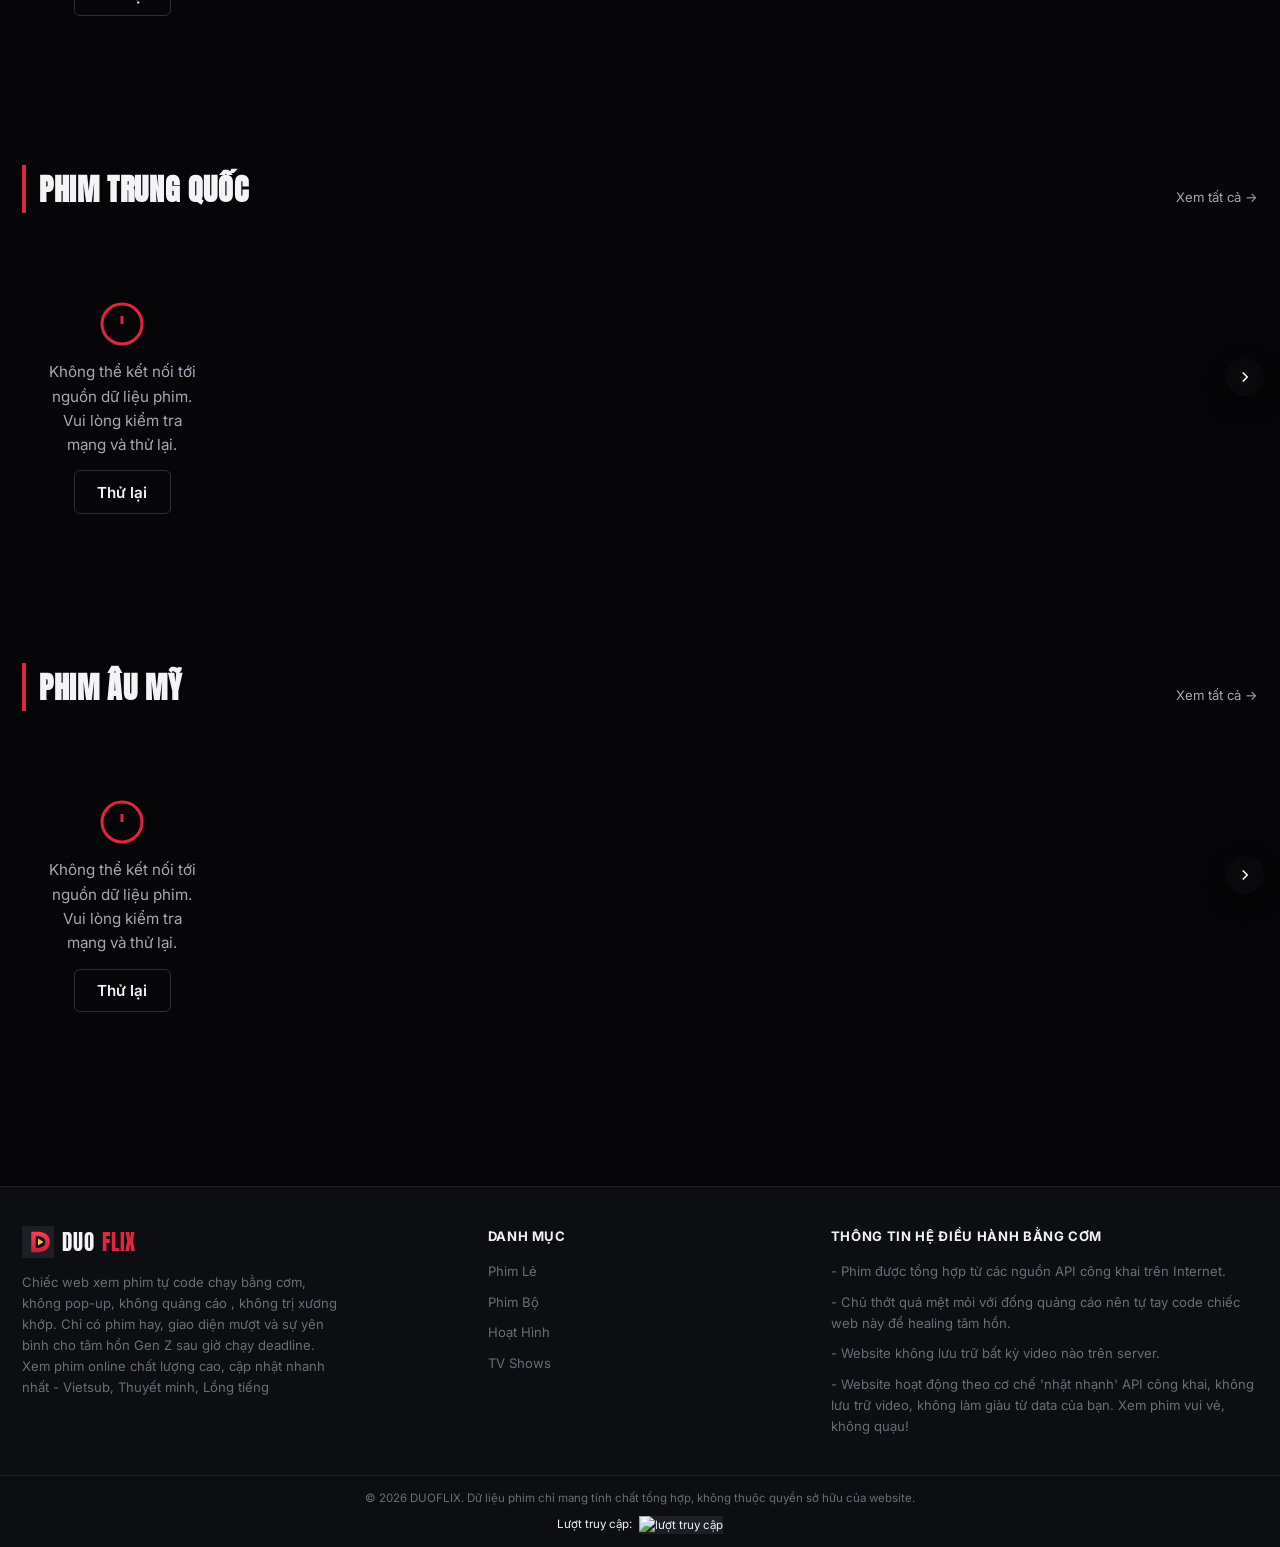
==== commit 76b9d555: "feature: ogp" ====
--- a/index.html
+++ b/index.html
@@ -26,7 +26,7 @@
   <meta property="og:description"
     content="Cập nhật phim mới nhất, phim chiếu rạp, phim bộ, phim lẻ, hoạt hình mỗi ngày." />
   <meta property="og:type" content="website" />
-  <meta property="og:image" content="assets/ogp-image.png" />
+  <meta property="og:image" content="https://duo-moviestream.vercel.app/assets/ogp.png" />
   <meta property="og:image:width" content="1200" />
   <meta property="og:image:height" content="630" />
   <meta property="og:locale" content="vi_VN" />
@@ -37,7 +37,7 @@
   <meta name="twitter:title" content="Duoflix - Xem Phim Online Chất Lượng Cao" />
   <meta name="twitter:description"
     content="Cập nhật phim mới nhất, phim chiếu rạp, phim bộ, phim lẻ, hoạt hình mỗi ngày." />
-  <meta name="twitter:image" content="assets/ogp-image.png" />
+  <meta name="twitter:image" content="https://duo-moviestream.vercel.app/assets/ogp.png" />
 
   <link rel="preconnect" href="https://fonts.googleapis.com" />
   <link rel="preconnect" href="https://fonts.gstatic.com" crossorigin />
@@ -72,13 +72,15 @@
         <img src="assets/mv.jpg" alt="mv" width="100%">
       </figure>
       <div class="mv__inner">
-        <h2 class="mv__title">Phim, series không giới hạn và nhiều nội dung khác</h2>
+        <h2 class="mv__title">Phim, series không giới hạn và nhiều nội dung khá<span class="has-sup">c<sup>không có ở
+              đây</sup></span> </h2>
+        <p class="mv__subtitle">Bạn đã sẵn sàng xem chưa?</p>
         <a href="#hero-slider" class="btn btn-primary btn-watch">🎬 Xem Ngay</a>
       </div>
       <div class="mv__curve">
         <div class="mv__curve-inner"></div>
       </div>
-    </section>  
+    </section>
     <section id="hero-slider" class="hero-slider" aria-label="Phim nổi bật"></section>
 
     <div class="container">
--- a/css/hero.css
+++ b/css/hero.css
@@ -1,3 +1,4 @@
+@charset "utf-8";
 /* ============================================================
    HERO SLIDER — "Ánh đèn rạp chiếu"
    ============================================================
@@ -57,8 +58,11 @@
   position: absolute;
   inset: 0;
   background:
-    linear-gradient(180deg, rgba(6,6,8,0.1) 0%, rgba(6,6,8,0.55) 55%, var(--bg-void) 100%),
-    linear-gradient(90deg, rgba(6,6,8,0.85) 0%, transparent 55%);
+    linear-gradient(180deg,
+      rgba(6, 6, 8, 0.1) 0%,
+      rgba(6, 6, 8, 0.55) 55%,
+      var(--bg-void) 100%),
+    linear-gradient(90deg, rgba(6, 6, 8, 0.85) 0%, transparent 55%);
 }
 
 .hero-slide-content {
@@ -98,7 +102,7 @@
   letter-spacing: 0.01em;
   max-width: 100%;
   width: fit-content;
-  text-shadow: 0 4px 24px rgba(0,0,0,0.6);
+  text-shadow: 0 4px 24px rgba(0, 0, 0, 0.6);
 }
 
 .hero-meta {
@@ -117,7 +121,9 @@
   color: var(--accent-gold);
   font-weight: 700;
 }
-.hero-meta .dot { color: var(--text-tertiary); }
+.hero-meta .dot {
+  color: var(--text-tertiary);
+}
 
 .hero-desc {
   max-width: 560px;
@@ -135,7 +141,9 @@
   gap: 0.8rem;
 }
 
-.hero-actions .btn svg { flex-shrink: 0; }
+.hero-actions .btn svg {
+  flex-shrink: 0;
+}
 
 /* ---------- Dots & Controls ---------- */
 .hero-dots {
@@ -150,7 +158,7 @@
   width: 28px;
   height: 4px;
   border-radius: var(--radius-pill);
-  background: rgba(255,255,255,0.25);
+  background: rgba(255, 255, 255, 0.25);
   transition: var(--transition-fast);
   cursor: pointer;
 }
@@ -167,7 +175,7 @@
   width: 44px;
   height: 44px;
   border-radius: 50%;
-  background: rgba(0,0,0,0.4);
+  background: rgba(0, 0, 0, 0.4);
   color: #fff;
   display: flex;
   align-items: center;
@@ -175,9 +183,15 @@
   transition: var(--transition-fast);
   backdrop-filter: blur(4px);
 }
-.hero-arrow:hover { background: var(--accent-red); }
-.hero-arrow.prev { left: var(--space-sm); }
-.hero-arrow.next { right: var(--space-sm); }
+.hero-arrow:hover {
+  background: var(--accent-red);
+}
+.hero-arrow.prev {
+  left: var(--space-sm);
+}
+.hero-arrow.next {
+  right: var(--space-sm);
+}
 
 /* ---------- Hero Skeleton ---------- */
 .hero-skeleton {
@@ -196,25 +210,55 @@
    RESPONSIVE — Hero
    ============================================================ */
 @media (max-width: 768px) {
-  .hero-slider { height: 78vh; min-height: 460px; }
-  .hero-slide-content { padding-bottom: var(--space-lg); }
-  .hero-desc { -webkit-line-clamp: 2; font-size: var(--fs-small); }
-  .hero-arrow { display: none; }
-  .hero-actions .btn span { display: inline; }
+  .hero-slider {
+    height: 78vh;
+    min-height: 460px;
+  }
+  .hero-slide-content {
+    padding-bottom: var(--space-lg);
+  }
+  .hero-desc {
+    -webkit-line-clamp: 2;
+    font-size: var(--fs-small);
+  }
+  .hero-arrow {
+    display: none;
+  }
+  .hero-actions .btn span {
+    display: inline;
+  }
 }
 
 @media (max-width: 480px) {
-  .hero-actions { flex-wrap: wrap; }
-  .hero-actions .btn { flex: 1; min-width: 140px; }
-}
-.mv{
-  position: relative;
-}
-.mv figure{
+  .hero-actions {
+    flex-wrap: wrap;
+  }
+  .hero-actions .btn {
+    flex: 1;
+    min-width: 140px;
+  }
+}
+.mv {
+  position: relative;
+}
+.mv figure {
   min-height: 80vh;
 }
-.mv figure::after{
-  background-image: linear-gradient(7deg, rgba(0, 0, 0, 0.8500) 10.00%, rgba(0, 0, 0, 0.8465) 17.25%, rgba(0, 0, 0, 0.8361) 24.50%, rgba(0, 0, 0, 0.8187) 31.75%, rgba(0, 0, 0, 0.7944) 39.00%, rgba(0, 0, 0, 0.7632) 46.25%, rgba(0, 0, 0, 0.7250) 53.50%, rgba(0, 0, 0, 0.6868) 60.75%, rgba(0, 0, 0, 0.6556) 68.00%, rgba(0, 0, 0, 0.6312) 75.25%, rgba(0, 0, 0, 0.6139) 82.50%, rgba(0, 0, 0, 0.6035) 89.75%, rgba(0, 0, 0, 0.6000) 97.00%);
+.mv figure::after {
+  background-image: linear-gradient(7deg,
+      rgba(0, 0, 0, 0.85) 10%,
+      rgba(0, 0, 0, 0.8465) 17.25%,
+      rgba(0, 0, 0, 0.8361) 24.5%,
+      rgba(0, 0, 0, 0.8187) 31.75%,
+      rgba(0, 0, 0, 0.7944) 39%,
+      rgba(0, 0, 0, 0.7632) 46.25%,
+      rgba(0, 0, 0, 0.725) 53.5%,
+      rgba(0, 0, 0, 0.6868) 60.75%,
+      rgba(0, 0, 0, 0.6556) 68%,
+      rgba(0, 0, 0, 0.6312) 75.25%,
+      rgba(0, 0, 0, 0.6139) 82.5%,
+      rgba(0, 0, 0, 0.6035) 89.75%,
+      rgba(0, 0, 0, 0.6) 97%);
   content: "";
   position: absolute;
   top: 0;
@@ -223,21 +267,21 @@
   left: 0;
   z-index: 1;
 }
-.mv figure img{
+.mv figure img {
   width: 100%;
   height: 100%;
   min-height: 80vh;
   object-fit: cover;
   object-position: center;
 }
-.mv__inner{
+.mv__inner {
   position: absolute;
   top: 50%;
   left: 50%;
-  transform: translate(-50%,-50%);
+  transform: translate(-50%, -50%);
   z-index: 3;
 }
-.mv__title{
+.mv__title {
   font-family: var(--font-display);
   font-size: clamp(1.8rem, 5vw, 5.4rem);
   /* line-height: 1.05; */
@@ -248,7 +292,26 @@
   text-shadow: 0 4px 24px rgba(0, 0, 0, 0.6);
   max-width: 670px;
 }
-.mv__curve{
+.mv__title .has-sup{
+  position: relative;
+  line-height: 1;
+}
+.mv__title sup {
+  position: absolute;
+  bottom: 40%;
+  left: 60%;
+  transform: rotate(90deg);
+  font-size: 0.1em;
+  letter-spacing: 0;
+  line-height: 1;
+  font-weight: normal;
+  width: 100%;
+  white-space: nowrap;
+}
+.mv__subtitle {
+  margin-bottom: 1vw;
+}
+.mv__curve {
   position: absolute;
   width: 110%;
   left: 50%;
@@ -257,7 +320,7 @@
   height: min(10vw, 100px);
   z-index: 3;
 }
-.mv__curve-inner{
+.mv__curve-inner {
   box-sizing: border-box;
   position: absolute;
   height: 100%;
@@ -268,11 +331,15 @@
   -webkit-box-align: center;
   -ms-flex-align: center;
   align-items: center;
-  border: solid .25rem transparent;
+  border: solid 0.25rem transparent;
   border-top-left-radius: 50% 100%;
   border-top-right-radius: 50% 100%;
   border-bottom: none;
-  background: radial-gradient(50% 500% at 50% -420%, rgba(64, 97, 231, 0.4) 80%, rgba(0, 0, 0, 0.1) 100%), black;
+  background:
+    radial-gradient(50% 500% at 50% -420%,
+      rgba(64, 97, 231, 0.4) 80%,
+      rgba(0, 0, 0, 0.1) 100%),
+    black;
   -webkit-background-clip: padding-box;
   background-clip: padding-box;
 }
@@ -284,11 +351,16 @@
   bottom: 0;
   left: 0;
   z-index: -1;
-  margin-top: -.25rem;
+  margin-top: -0.25rem;
   border-radius: inherit;
-  background: linear-gradient(to right, rgba(33, 13, 22, 1) 16%, rgba(184, 40, 105, 1), rgba(229, 9, 20, 1), rgba(184, 40, 105, 1), rgba(33, 13, 22, 1) 84%);
-}
-.mv__curve-inner::after{
+  background: linear-gradient(to right,
+      rgba(33, 13, 22, 1) 16%,
+      rgba(184, 40, 105, 1),
+      rgba(229, 9, 20, 1),
+      rgba(184, 40, 105, 1),
+      rgba(33, 13, 22, 1) 84%);
+}
+.mv__curve-inner::after {
   content: "";
   position: absolute;
   width: 100%;
@@ -296,9 +368,11 @@
   top: 100%;
   left: 0;
   right: 0;
-background: #000000;
-background: linear-gradient(180deg, rgba(0, 0, 0, 1) 0%, rgba(0, 79, 153, 0) 100%);
-}
-main{
+  background: #000000;
+  background: linear-gradient(180deg,
+      rgba(0, 0, 0, 1) 0%,
+      rgba(0, 79, 153, 0) 100%);
+}
+main {
   overflow-x: hidden;
 }
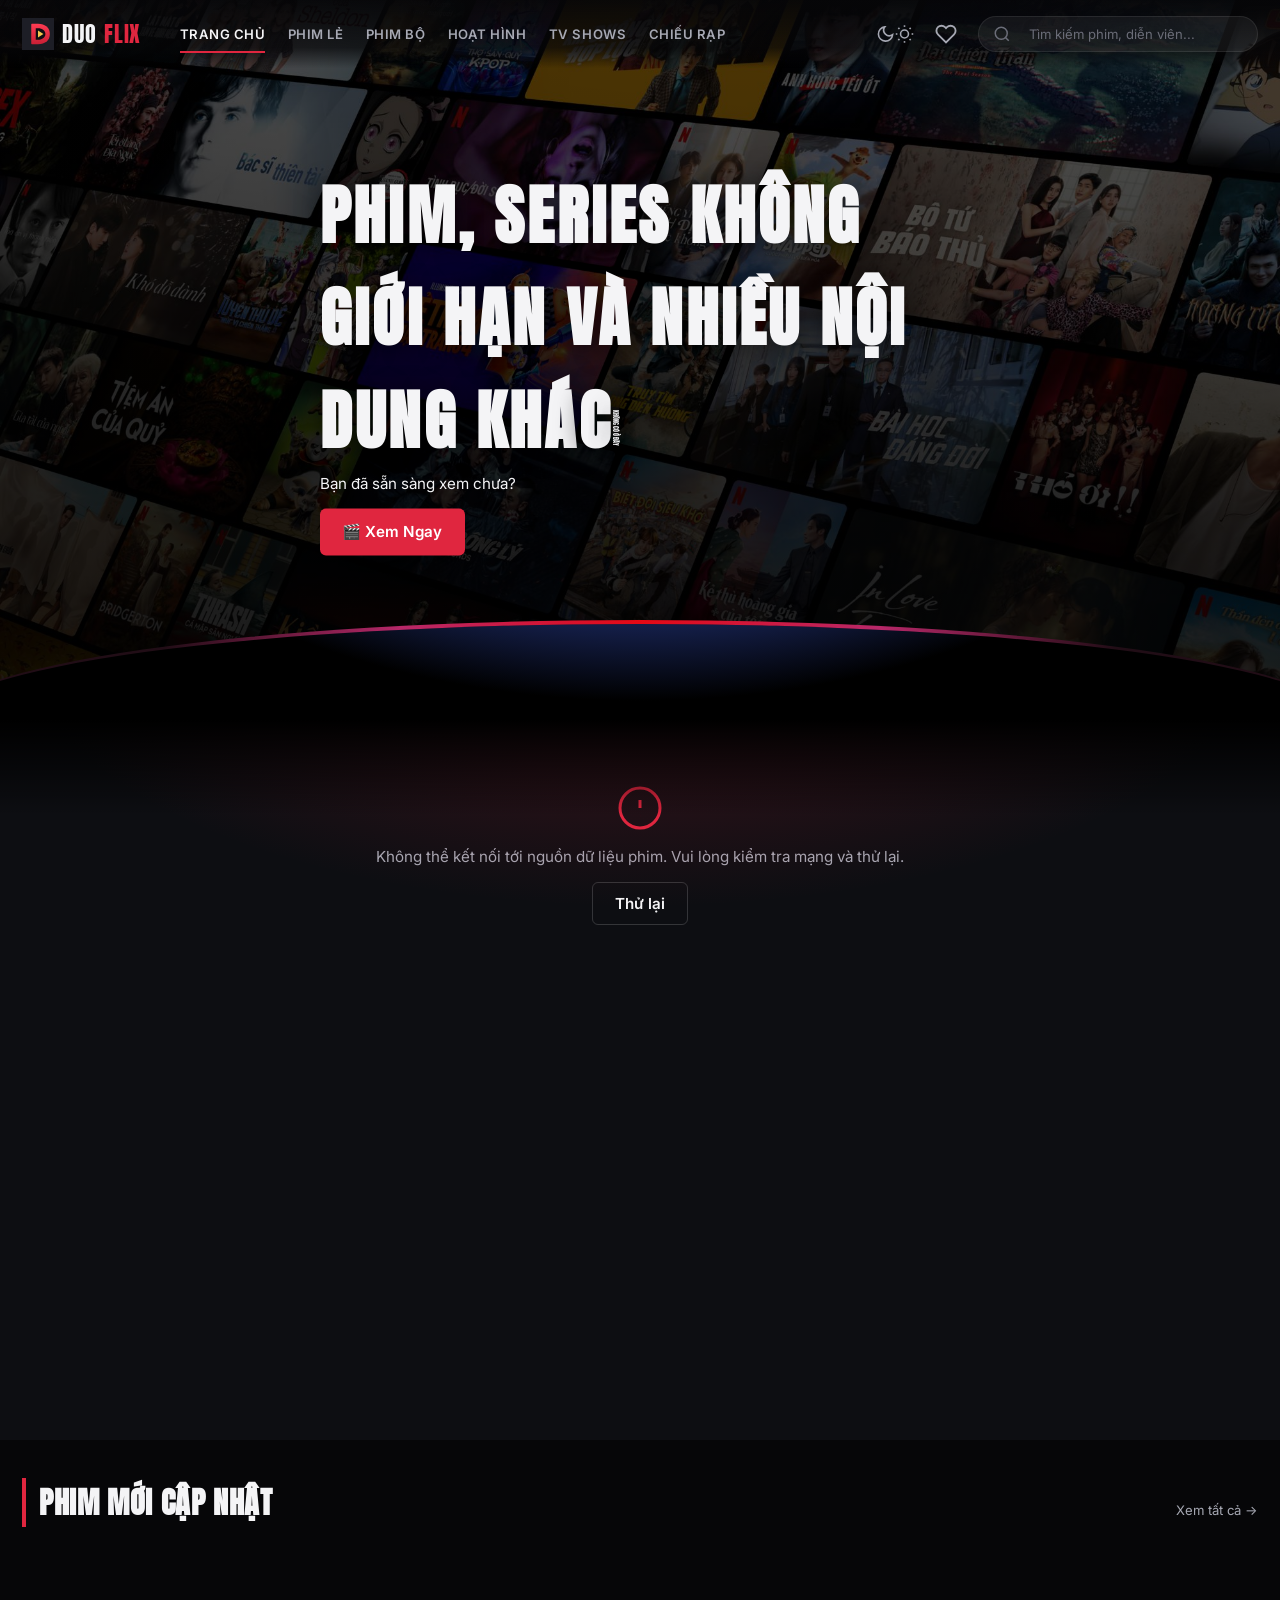
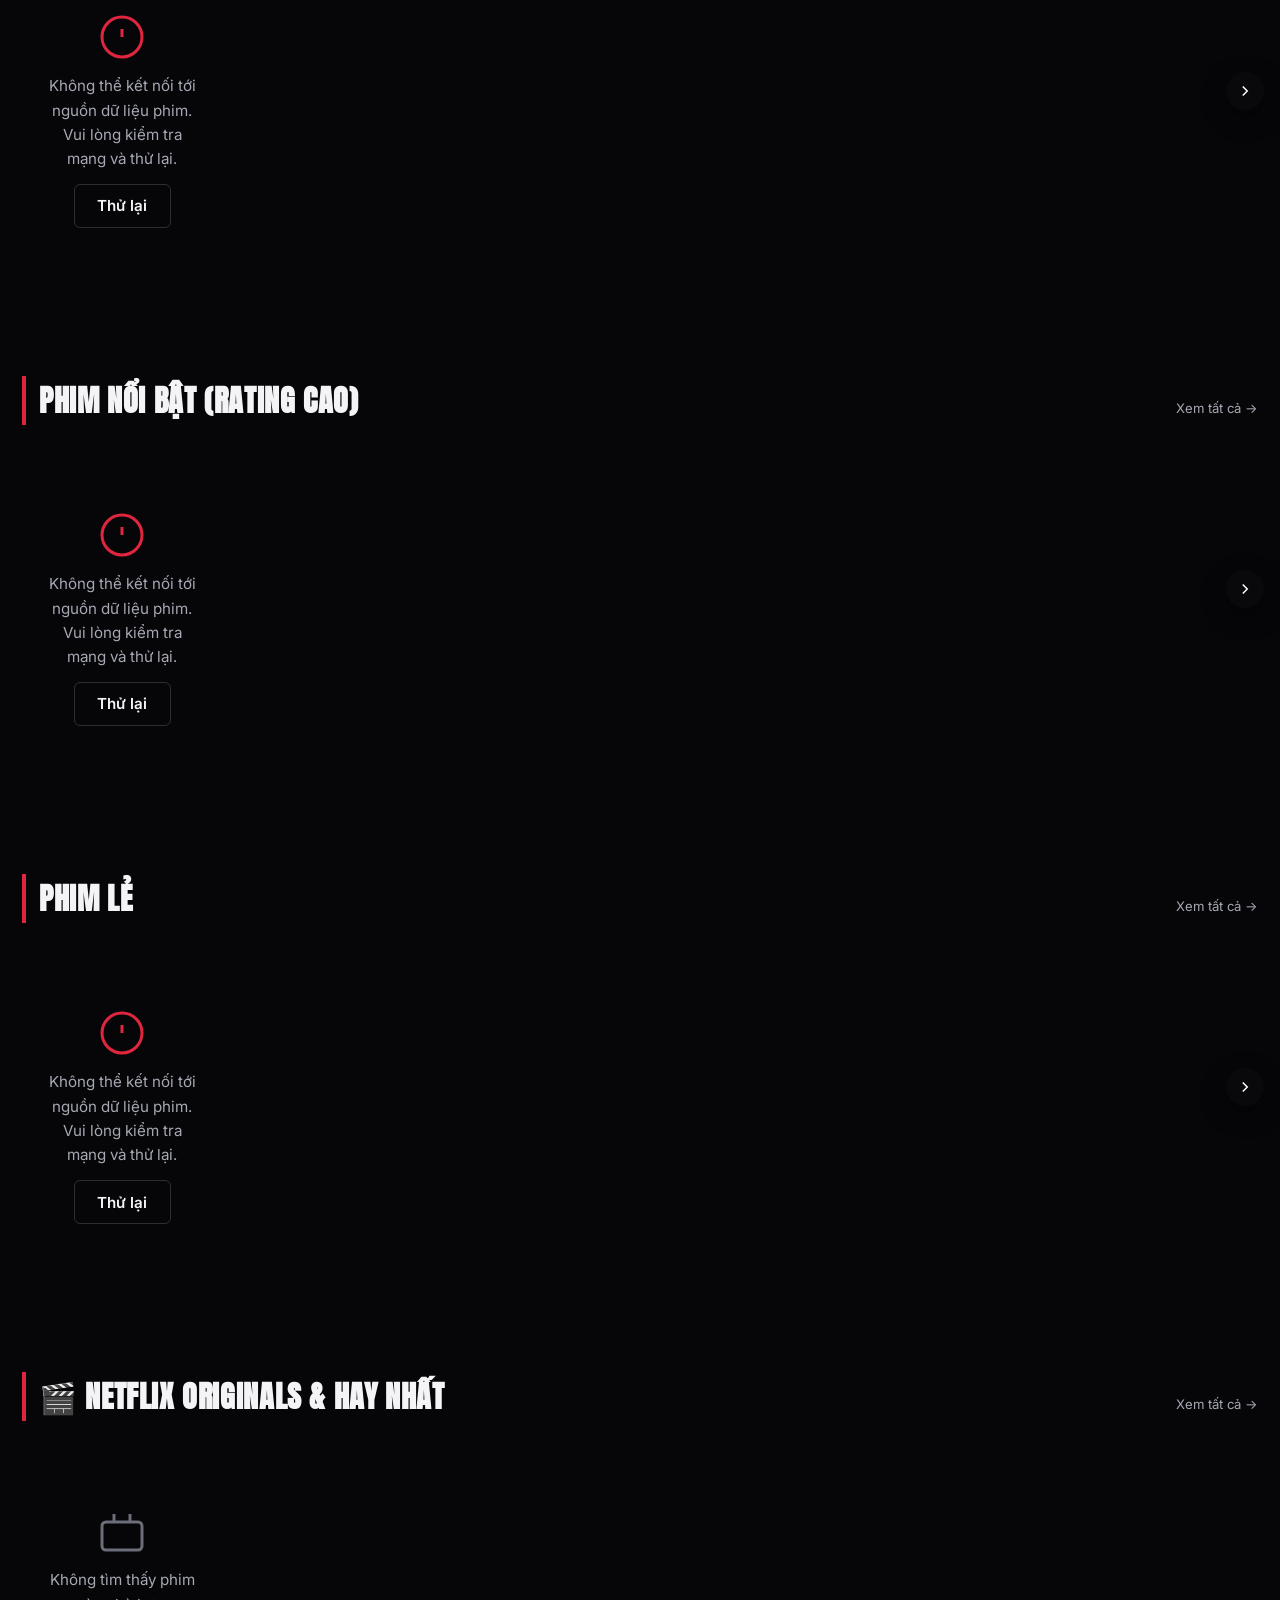
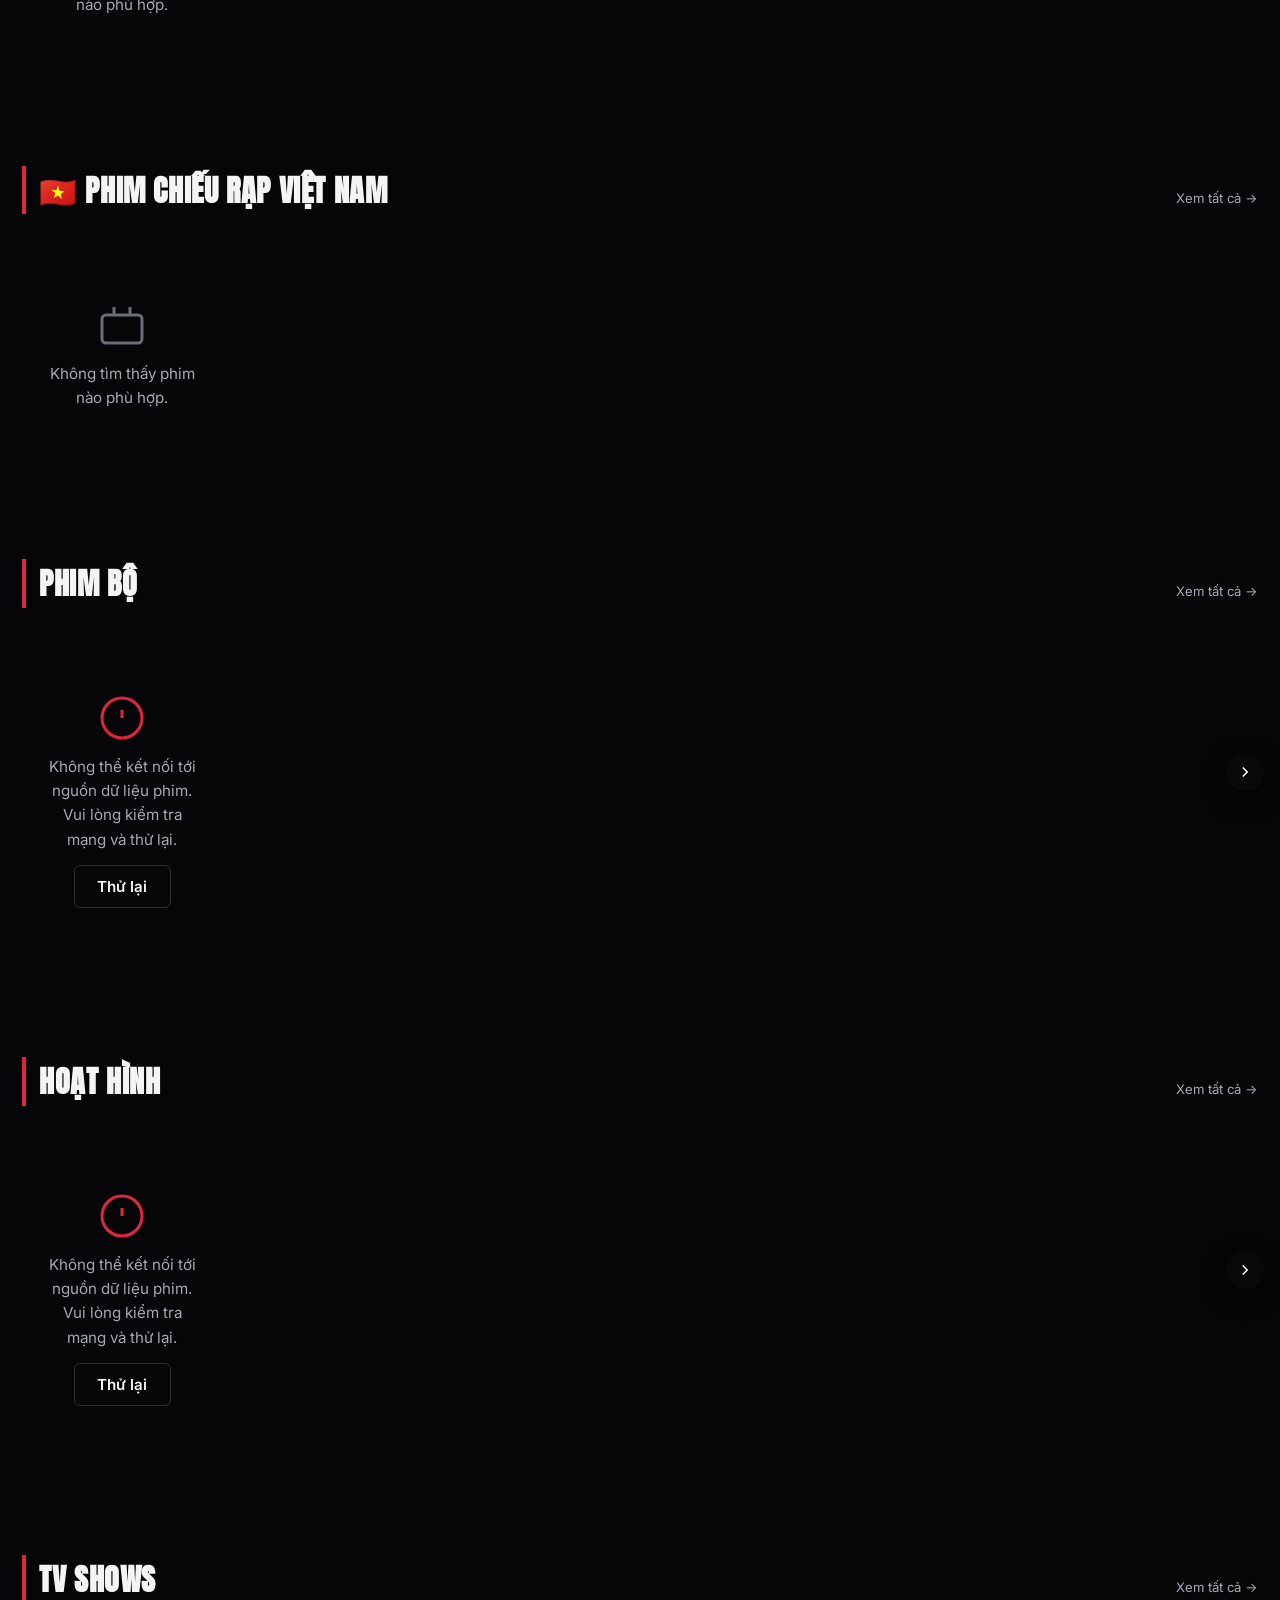
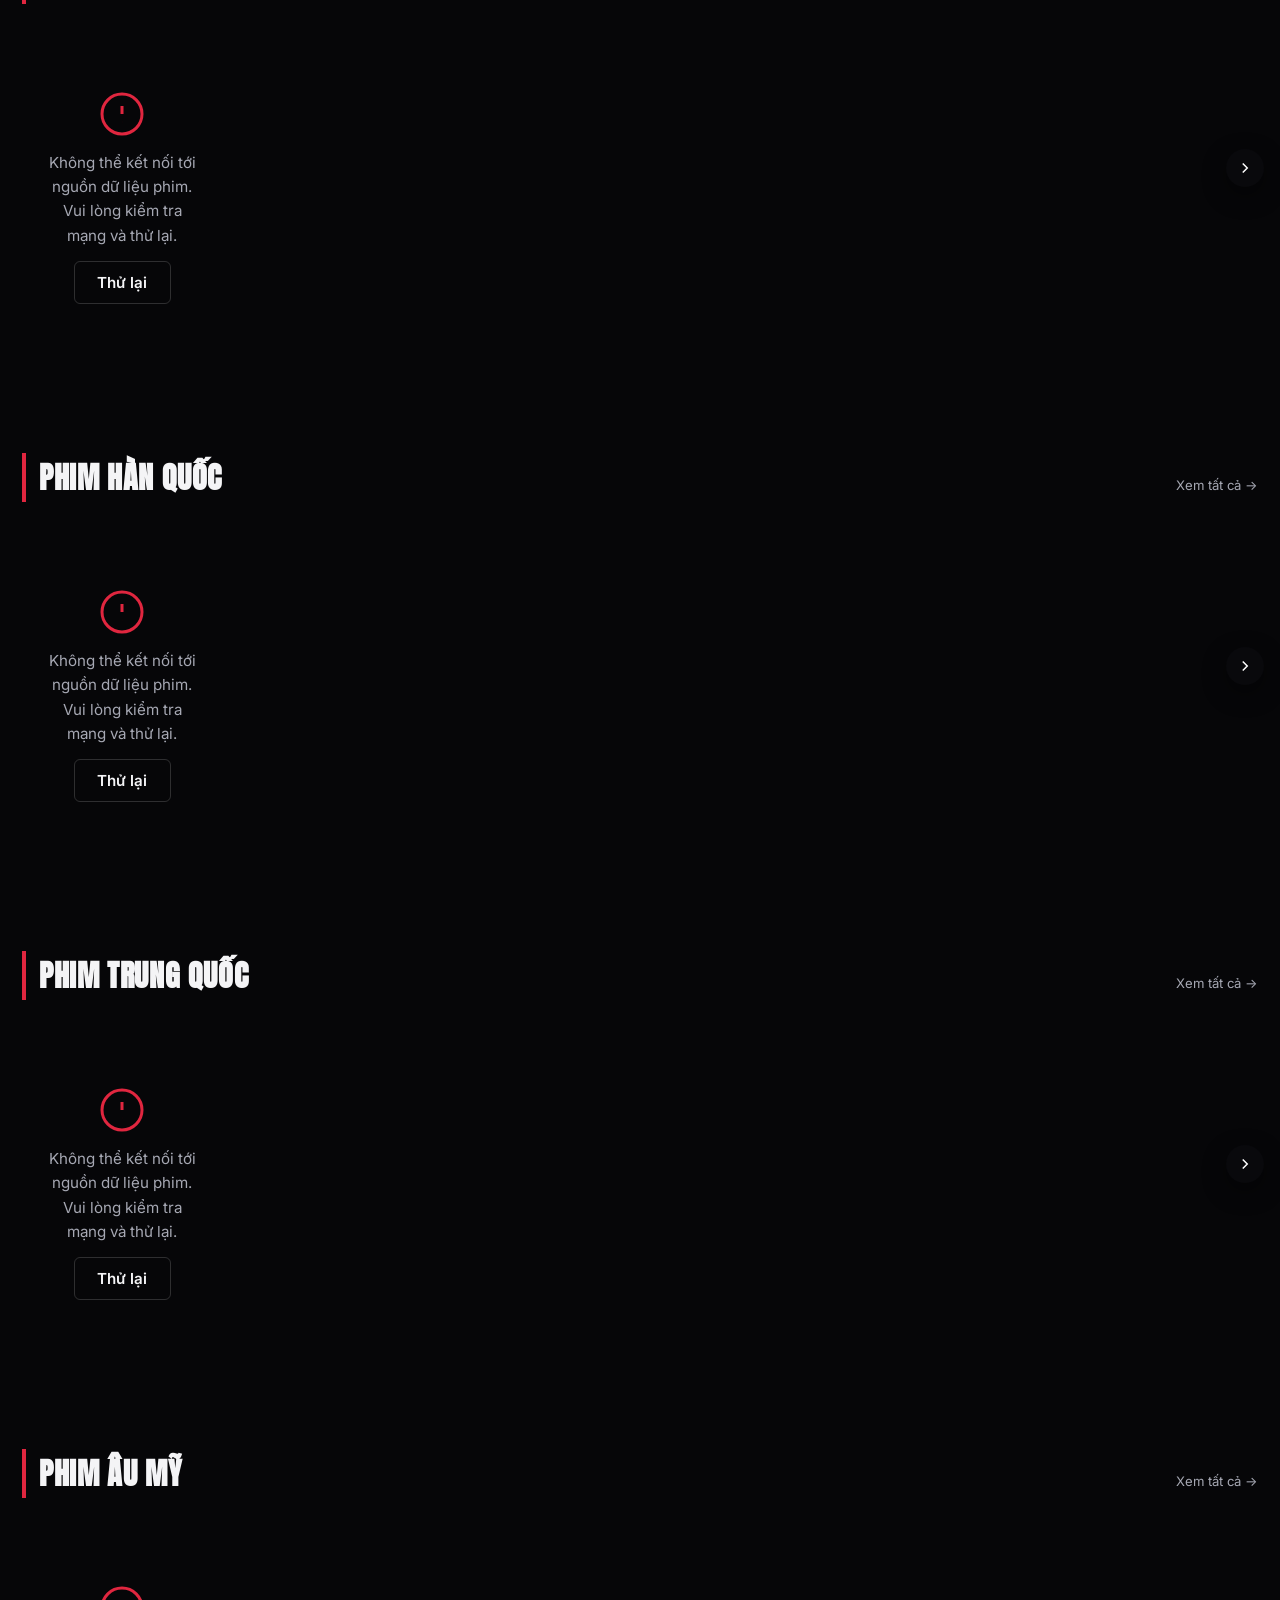
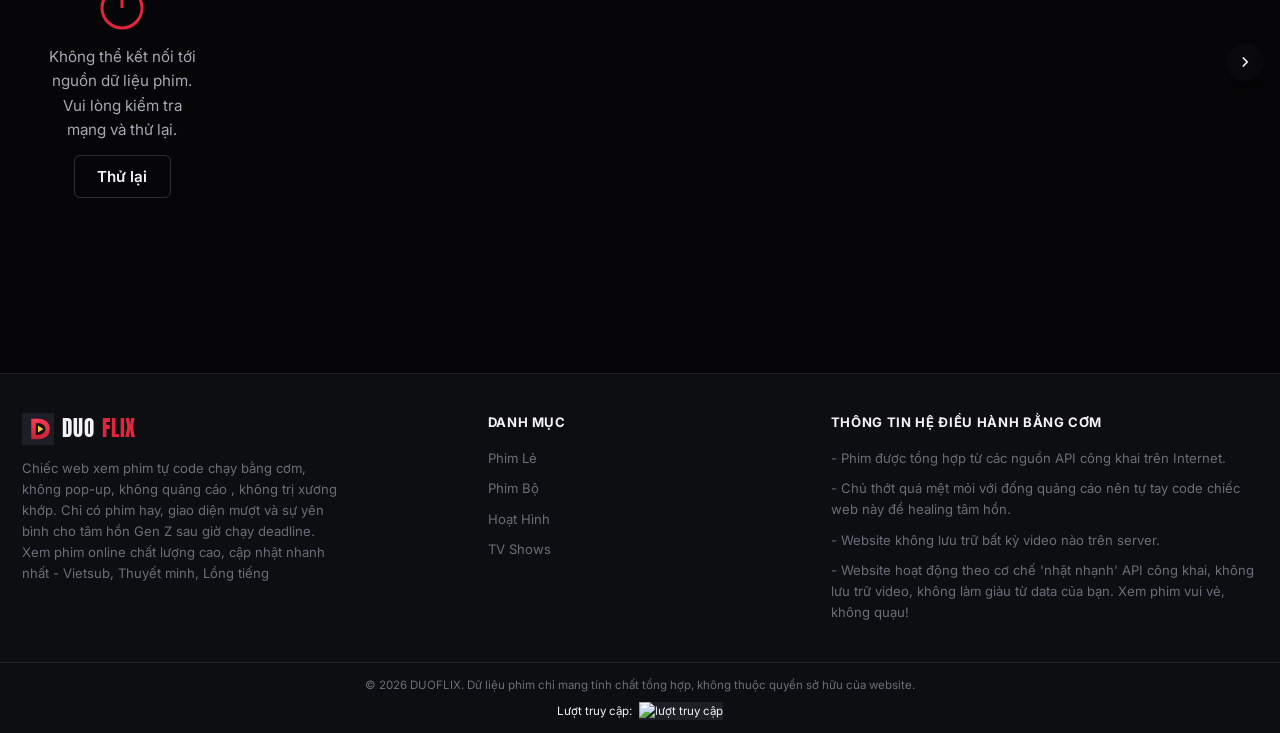
==== commit 237ff05d: "feature: lọc phim việt nam netflix" ====
--- a/index.html
+++ b/index.html
@@ -26,7 +26,7 @@
   <meta property="og:description"
     content="Cập nhật phim mới nhất, phim chiếu rạp, phim bộ, phim lẻ, hoạt hình mỗi ngày." />
   <meta property="og:type" content="website" />
-  <meta property="og:image" content="https://duo-moviestream.vercel.app/assets/ogp.png" />
+  <meta property="og:image" content="https://duo-flix.vercel.app/assets/ogp.png" />
   <meta property="og:image:width" content="1200" />
   <meta property="og:image:height" content="630" />
   <meta property="og:locale" content="vi_VN" />
@@ -37,7 +37,7 @@
   <meta name="twitter:title" content="Duoflix - Xem Phim Online Chất Lượng Cao" />
   <meta name="twitter:description"
     content="Cập nhật phim mới nhất, phim chiếu rạp, phim bộ, phim lẻ, hoạt hình mỗi ngày." />
-  <meta name="twitter:image" content="https://duo-moviestream.vercel.app/assets/ogp.png" />
+  <meta name="twitter:image" content="https://duo-flix.vercel.app/assets/ogp.png" />
 
   <link rel="preconnect" href="https://fonts.googleapis.com" />
   <link rel="preconnect" href="https://fonts.gstatic.com" crossorigin />
@@ -88,6 +88,8 @@
       <section class="section" id="row-newest"></section>
       <section class="section" id="row-hot"></section>
       <section class="section" id="row-single"></section>
+      <section class="section" id="row-netflix"></section>
+      <section class="section" id="row-vn-cinema"></section>
       <section class="section" id="row-series"></section>
       <section class="section" id="row-anime"></section>
       <section class="section" id="row-tvshows"></section>
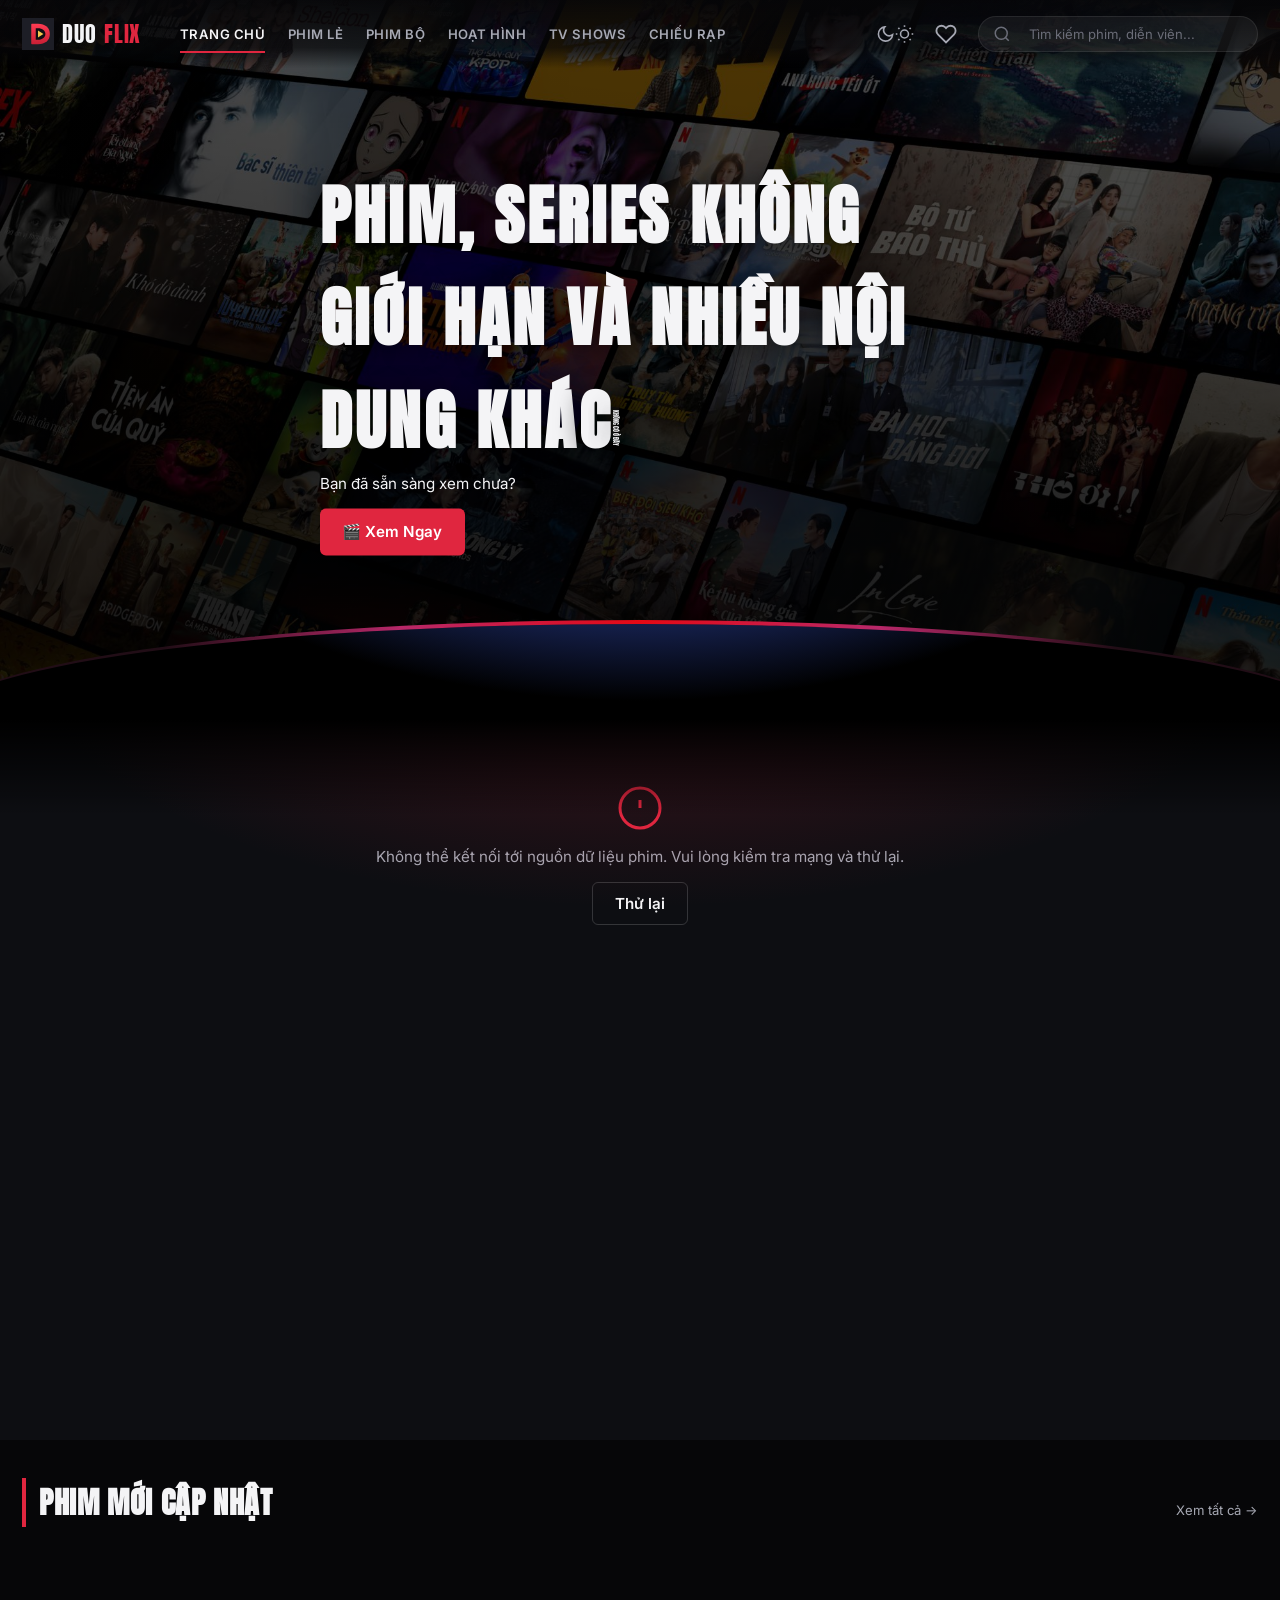
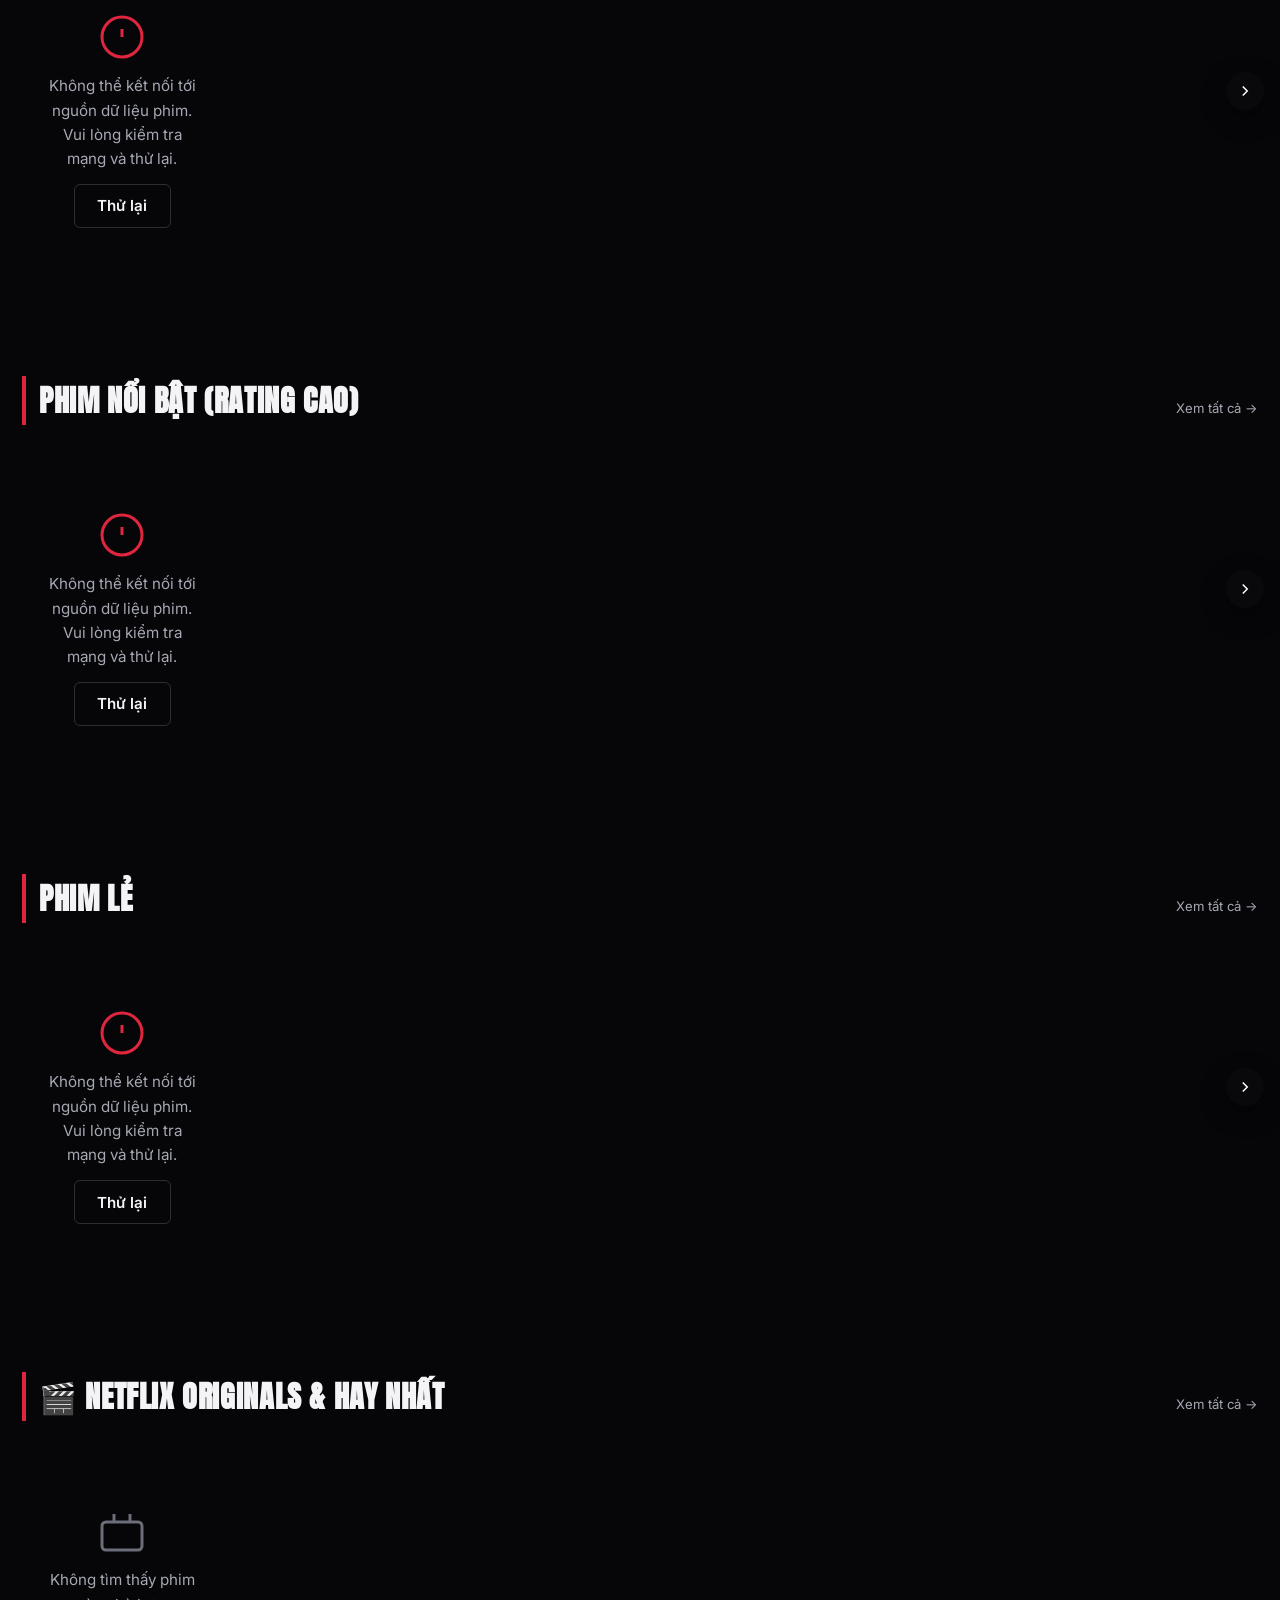
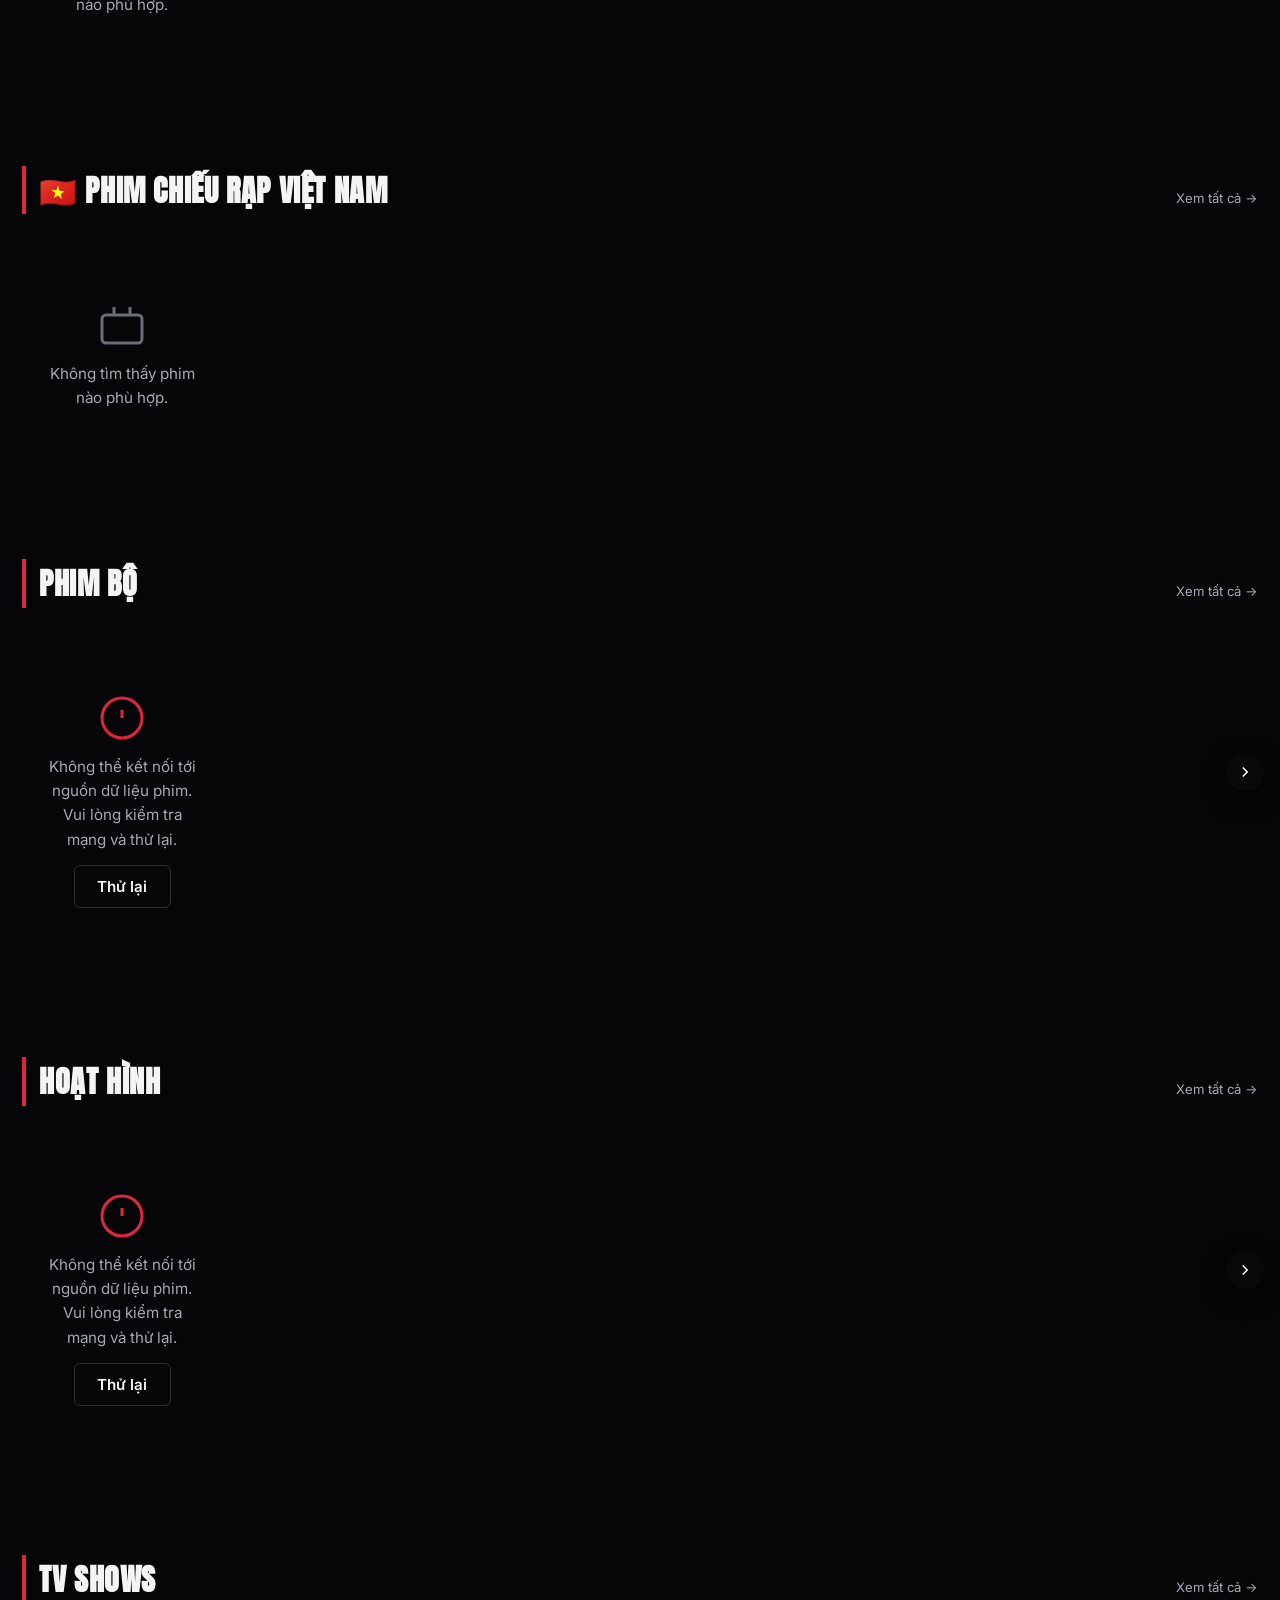
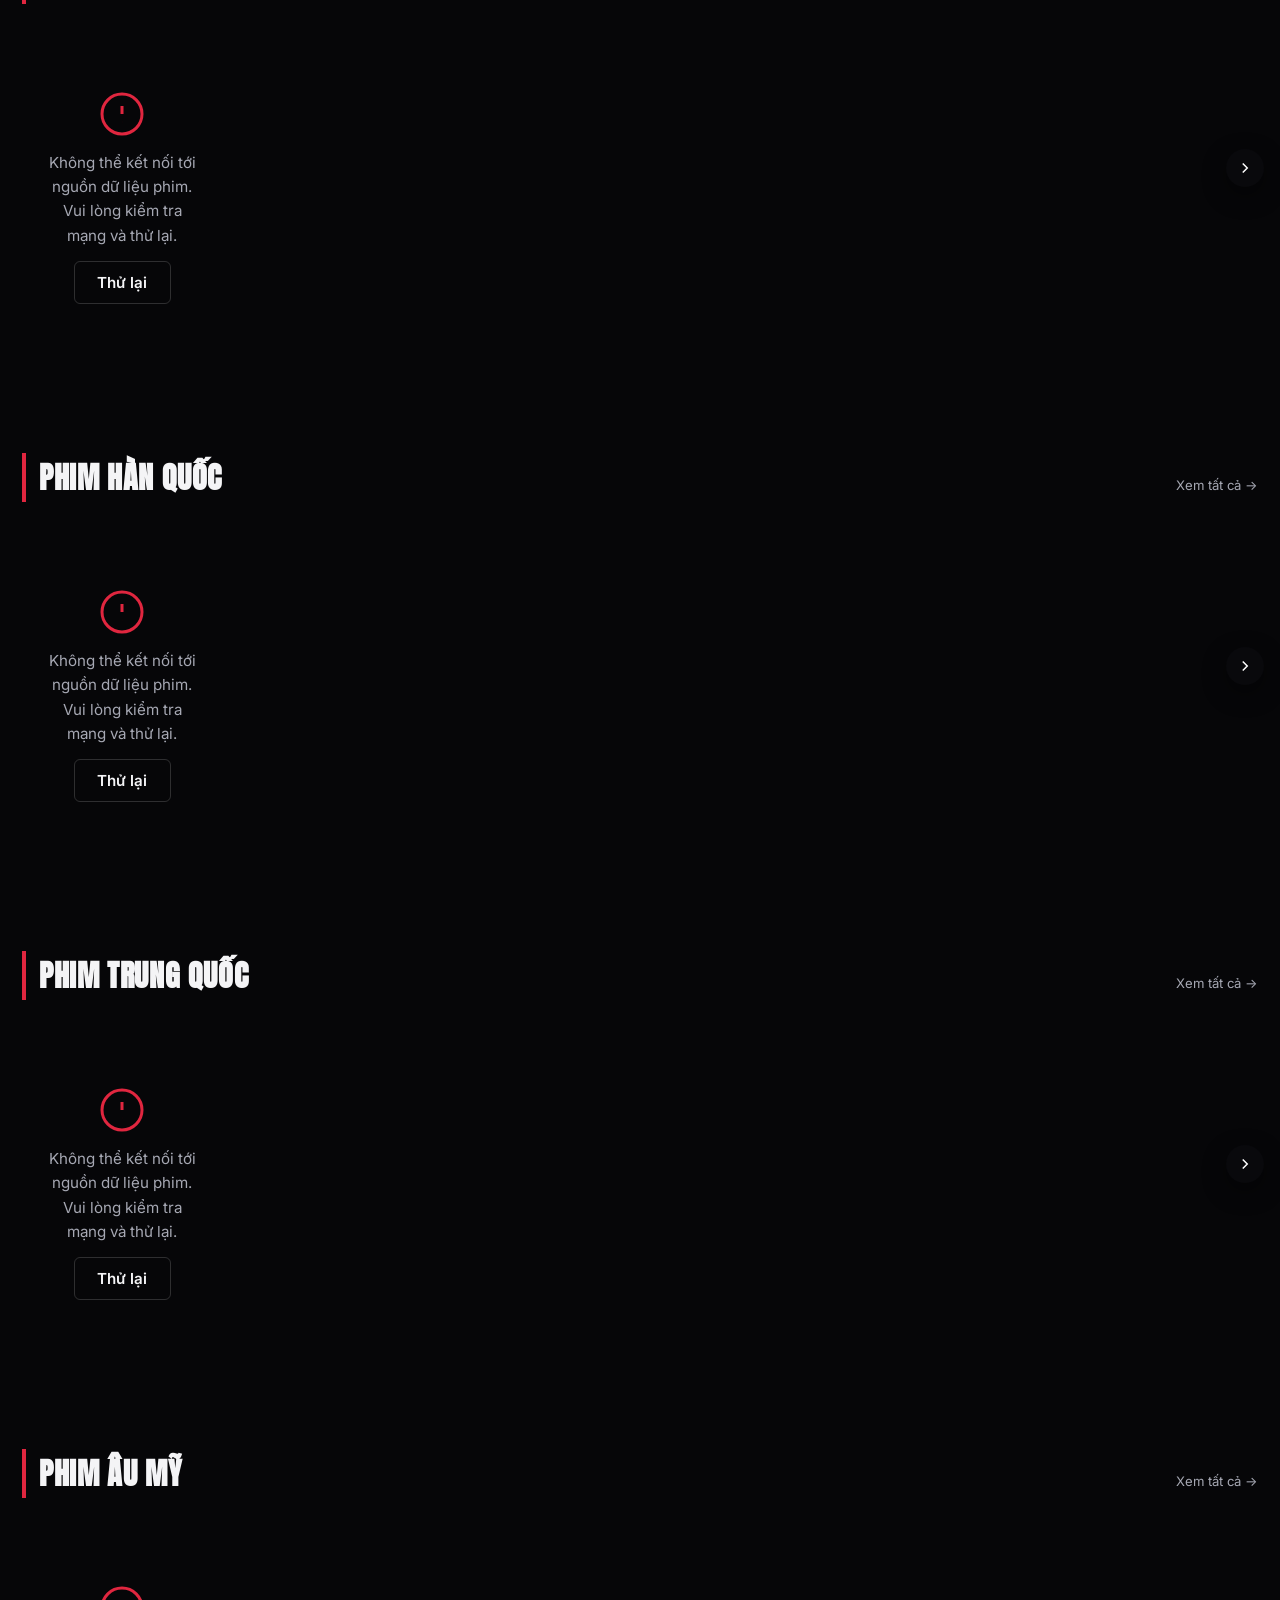
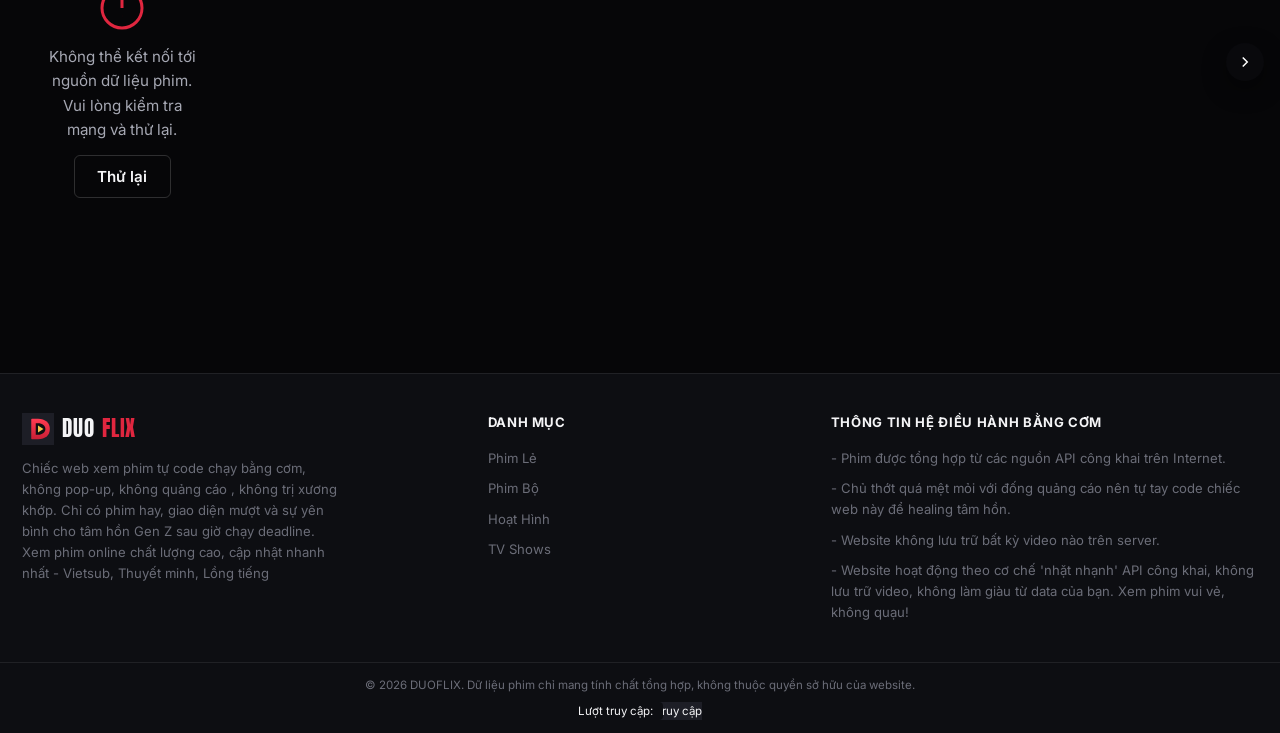
==== commit dff634f3: "fix: sửa hình opg" ====
--- a/index.html
+++ b/index.html
@@ -29,6 +29,7 @@
   <meta property="og:image" content="https://duo-flix.vercel.app/assets/ogp.png" />
   <meta property="og:image:width" content="1200" />
   <meta property="og:image:height" content="630" />
+  <meta property="og:image:type" content="image/png" />
   <meta property="og:locale" content="vi_VN" />
   <meta property="og:site_name" content="Duoflix" />
 
--- a/css/footer.css
+++ b/css/footer.css
@@ -162,4 +162,12 @@
 .visitor-counter img {
   height: 18px;
   vertical-align: middle;
+  margin-left: -51px;
+}
+.visitor-counter span{
+  padding-right: 10px;
+  background: var(--bg-base);
+  position: relative;
+  z-index: 2;
+  border-radius: 0 4px 4px 0;
 }
